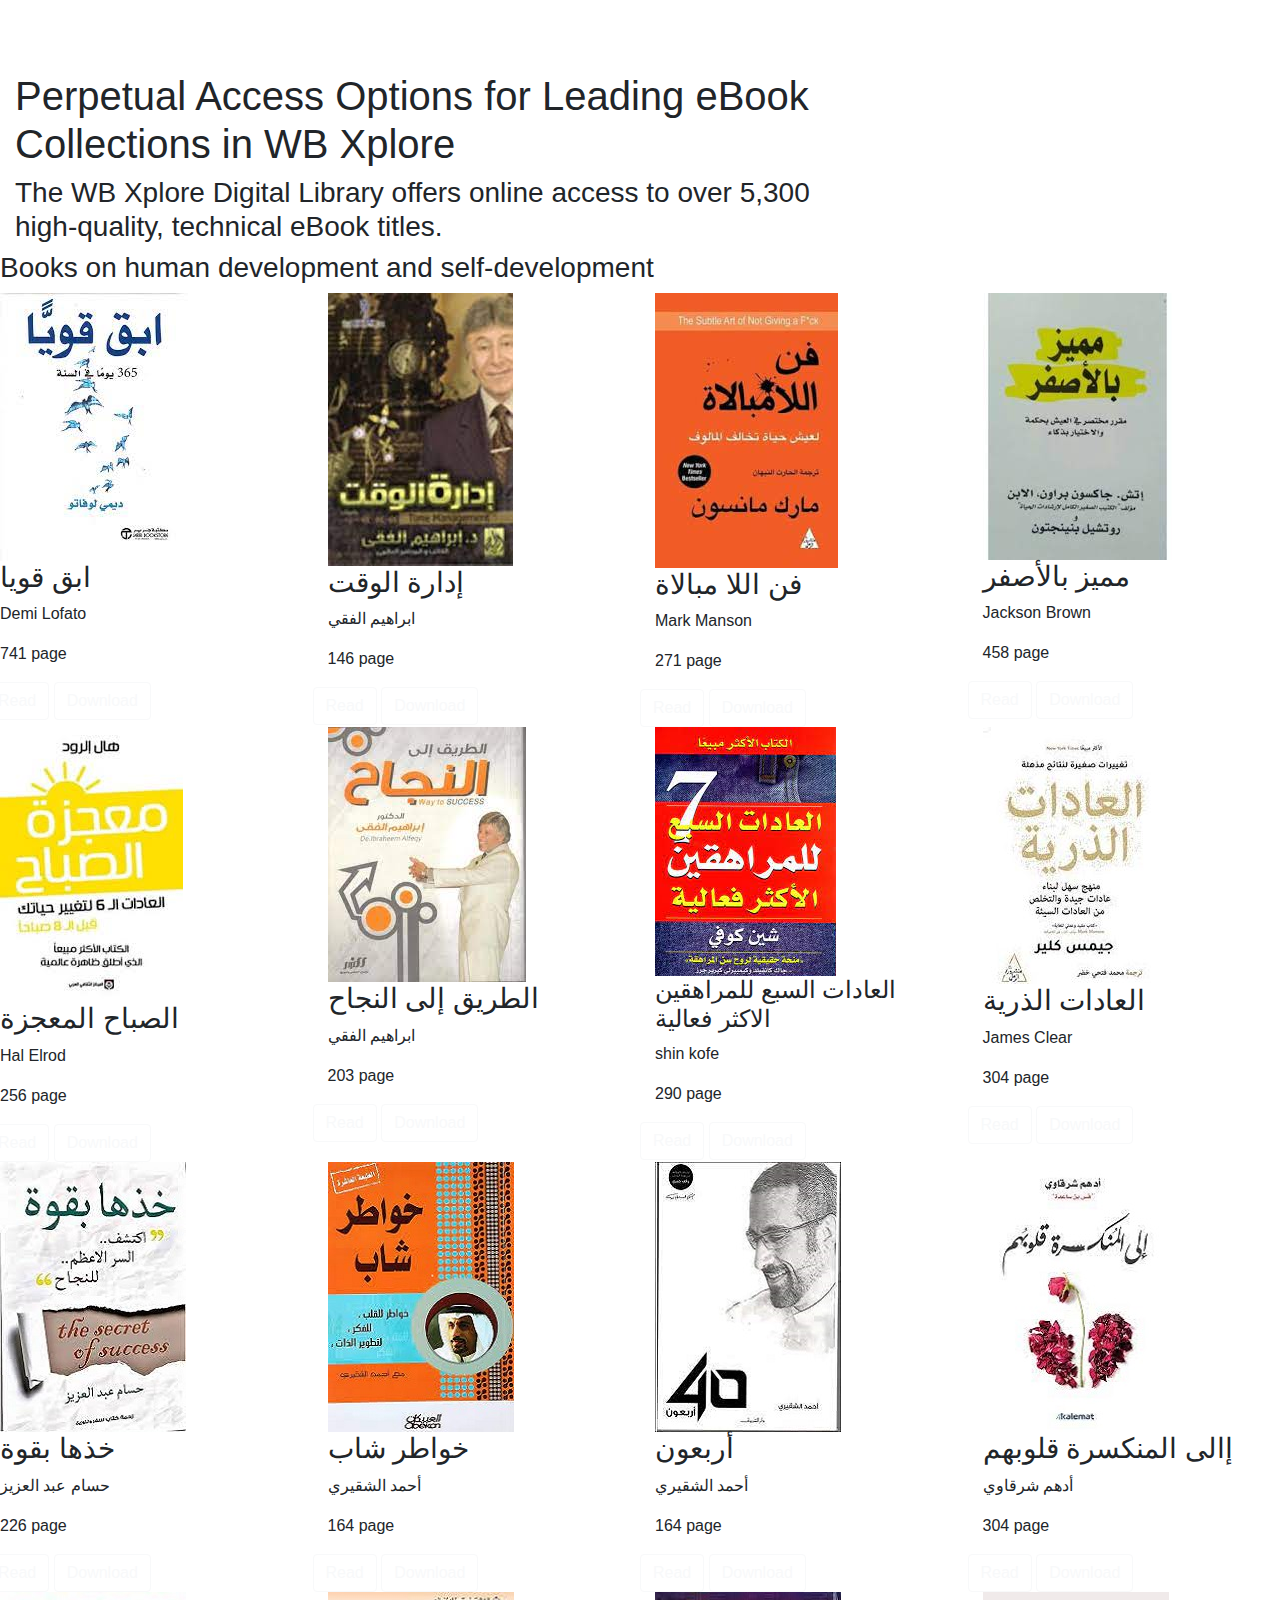
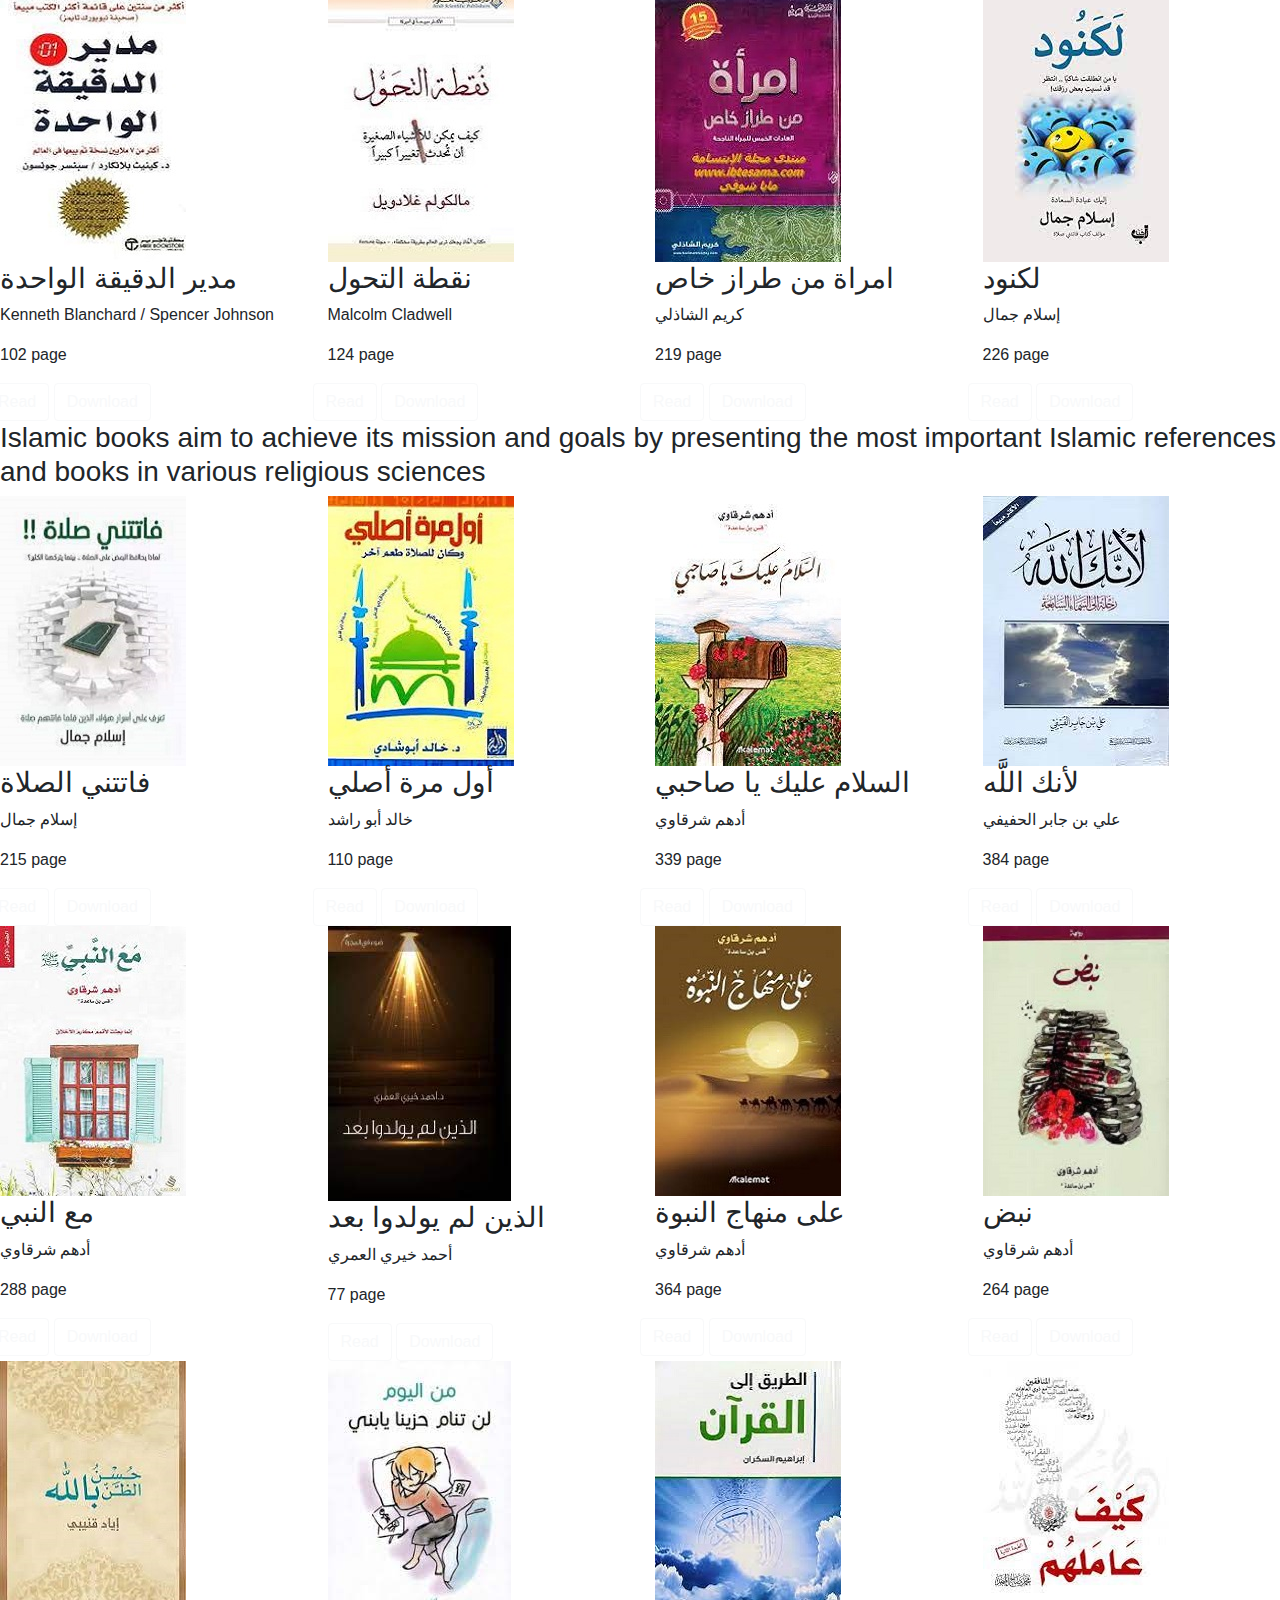
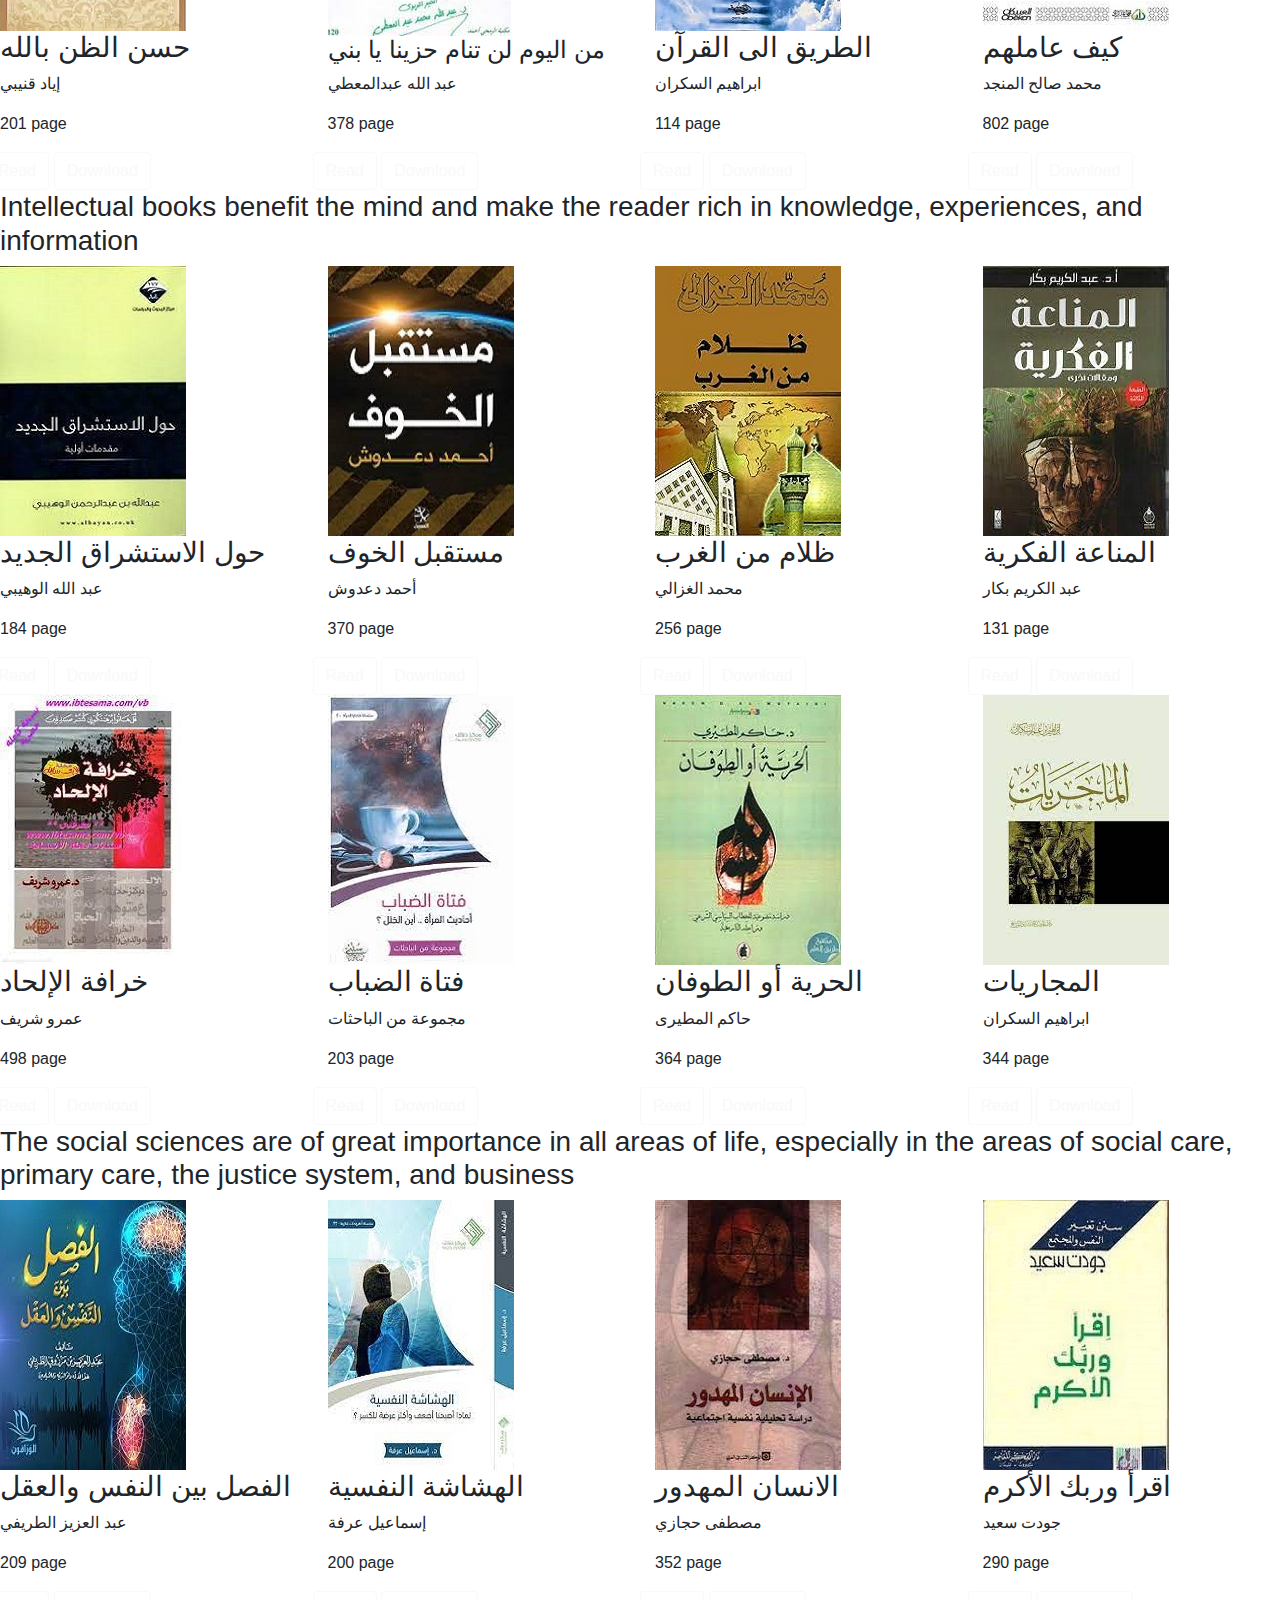
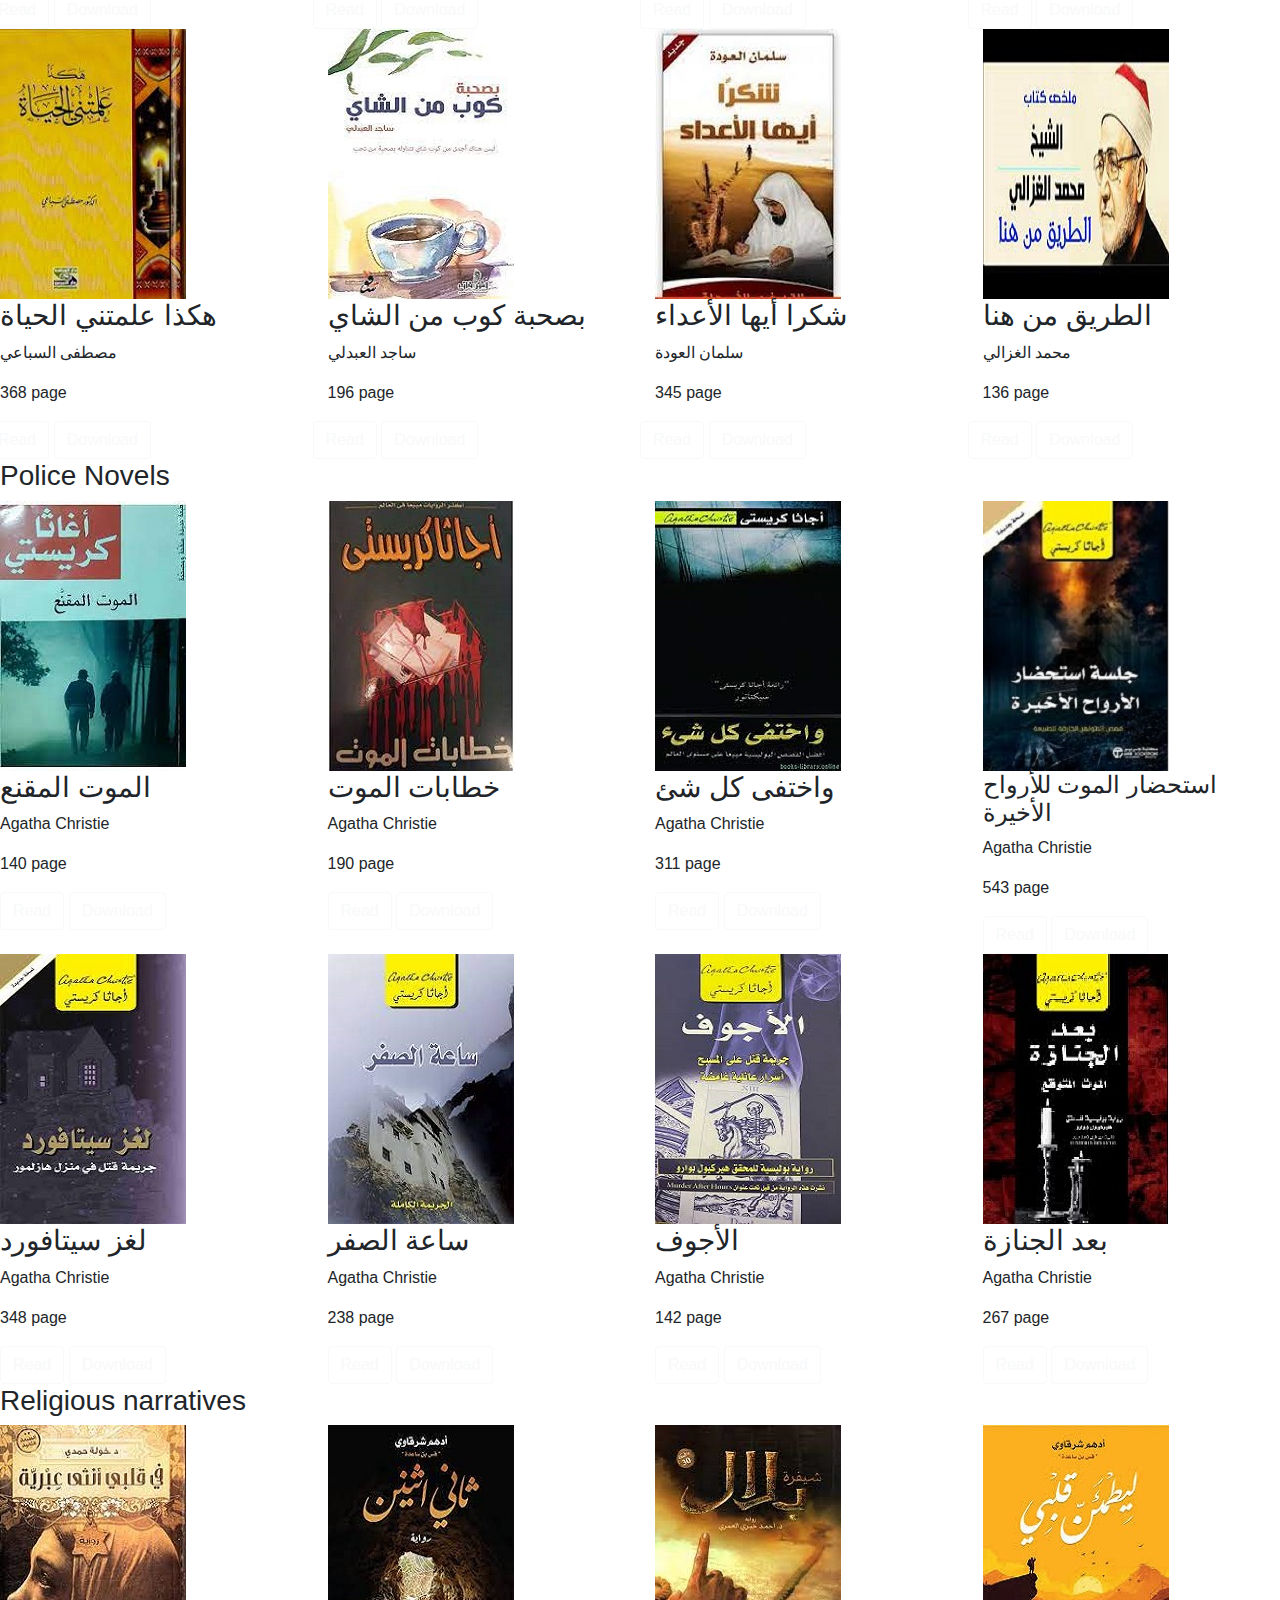
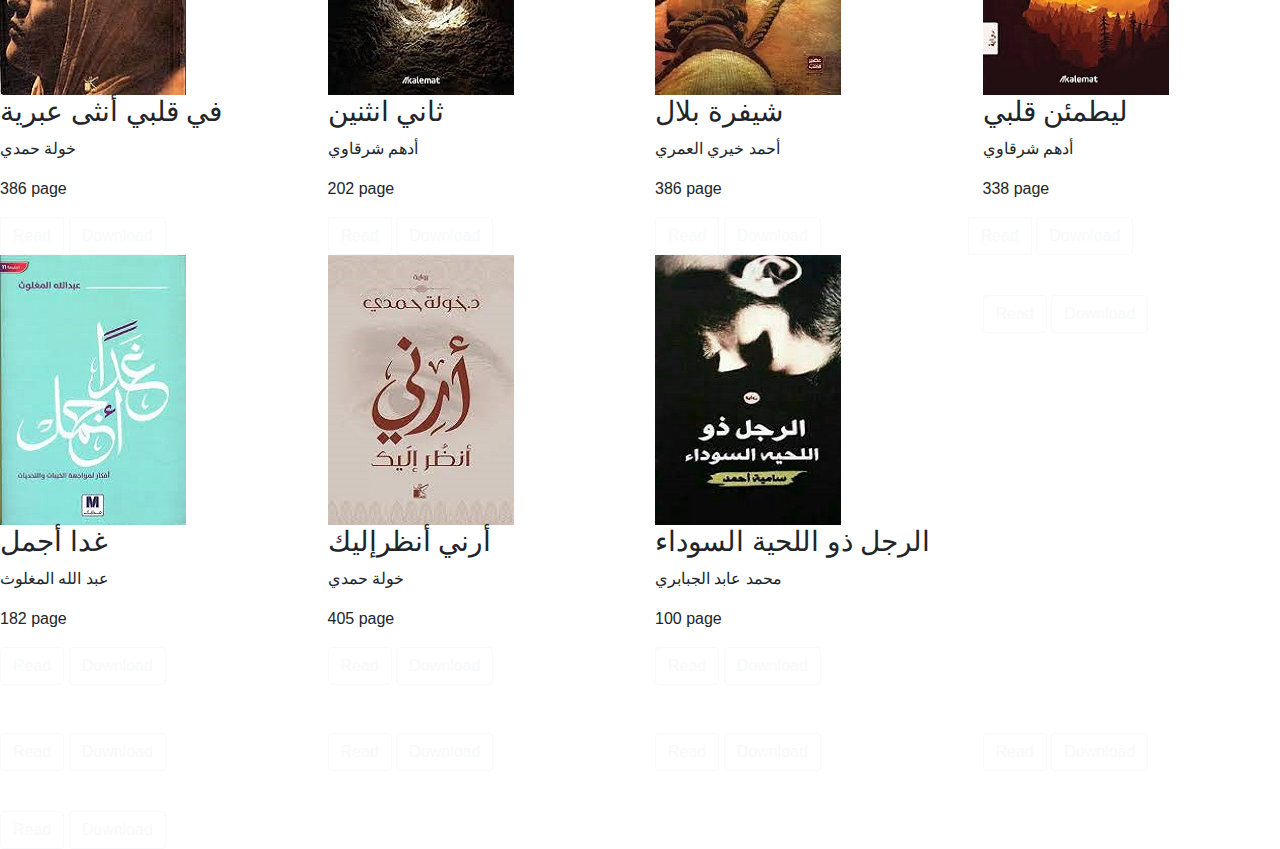
==== index.html @ e5e76c9f "first commit" ====
<!DOCTYPE html>
<head>
    <meta charset="UTF-8">
    <title>WB Xplore</title>

    <!-- Google Font -->
      <link href="https://fonts.googleapis.com/css?family=Montserrat|Ubuntu" rel="stylesheet">
    
    <!-- CSS Stylesheets -->
    <link rel="stylesheet" href="https://maxcdn.bootstrapcdn.com/bootstrap/4.0.0/css/bootstrap.min.css" integrity="sha384-Gn5384xqQ1aoWXA+058RXPxPg6fy4IWvTNh0E263XmFcJlSAwiGgFAW/dAiS6JXm" crossorigin="anonymous">
    <link rel="stylesheet" href="css/styles.css">

    <!-- Bootstrap Script -->
    <link href="https://cdn.jsdelivr.net/npm/bootstrap@5.3.0-alpha3/dist/css/bootstrap.min.css" rel="stylesheet" integrity="sha384-KK94CHFLLe+nY2dmCWGMq91rCGa5gtU4mk92HdvYe+M/SXH301p5ILy+dN9+nJOZ" crossorigin="anonymous">
    <script src="https://cdn.jsdelivr.net/npm/bootstrap@5.3.0-alpha3/dist/js/bootstrap.bundle.min.js" integrity="sha384-ENjdO4Dr2bkBIFxQpeoTz1HIcje39Wm4jDKdf19U8gI4ddQ3GYNS7NTKfAdVQSZe" crossorigin="anonymous"></script>
        
</head>

<body>
  <section id="title">

    <div class="container-fluid">

      <!-- As a link -->
      <nav class="navbar navbar-expand-lg navbar-dark">
       <button class="navbar-toggler" type="button" data-bs-toggle="collapse" data-bs-target="#navbarNav" aria-controls="navbarNav" aria-expanded="false" aria-label="Toggle navigation">
         <span class="navbar-toggler-icon"></span>
       </button> 

       <div class="navbar navbar-expand-lg">
          <a class="navbar-brand" href="">Library</a>
         <ul class="navbar-nav ml-auto">
           <li class="nav-item">
            <a class="nav-link" href="">Home</a> 
            <li class="nav-item dropdown">
            <a class="nav-link dropdown-toggle" href="#" role="button" data-bs-toggle="dropdown" aria-expanded="false">
              Books
            </a>
            <ul class="dropdown-menu">
              <li class="nav-item">
                <a class="dropdown-item" href="#B-1">Human Development</a>
              </li>
              <li class="nav-item">
                <a class="dropdown-item" href="#B-2">Islamic</a>
              </li>
              <li class="nav-item">
                <a class="dropdown-item" href="#B-3">intellectual</a>
              </li>
              <li class="nav-item">
                <a class="dropdown-item" href="#B-4">social</a>
              </li>
            </ul>

            </li>
            <li class="nav-item dropdown">
             <a class="nav-link dropdown-toggle" href="#" role="button" data-bs-toggle="dropdown" aria-expanded="false">
                Novels
             </a>
             <ul class="dropdown-menu">
               <li class="nav-item">
                 <a class="dropdown-item" href="#B-5">Police</a>
               </li>
               <li class="nav-item">
                 <a class="dropdown-item" href="#B-6">Religious</a>
               </li>
               <li class="nav-item">
                 <a class="dropdown-item" href="#B-7">humanity</a>
               </li>
             </ul>
           </li>
         </ul>
       </div>
     </nav>
    
     <div class="row">
      <div class="col-lg-8">
         <h1 class="hh">Perpetual Access Options for Leading eBook Collections in WB Xplore</h1>
       
         <h3 class="hh">The WB Xplore Digital Library offers online access to over
          5,300 high-quality, technical eBook titles.</h3>
      </div>
    </div>

    </div>
    
  </section>

  <!-- Features -->
  <section id="B-1">
        <h3 class="b-1-h3">Books on human development and self-development</h3>
  </section>


 <section id="feature">

    <div class="row">

      <div class="feature-box col-lg-3 col-md-6">
        <img class="img-title" src="book-20.jpg">
        <h3>ابق قويا</h3>
        <p>Demi Lofato</p>
        <p>741 page</p>
        <div class="row">
          <div class="button-box">
            <button type="button" class="btn btn-outline-light">Read</button>
            <button type="button" class="btn btn-outline-light">Download</button>
          </div>
        </div> 
      </div> 

     <div class="feature-box col-lg-3 col-md-6">
        <img class="img-title" src="book-2.jpg">
        <h3>إدارة الوقت</h3>
        <p>ابراهيم الفقي</p>
        <p>146 page</p>
        <div class="row">
          <div class="button-box">
            <button type="button" class="btn btn-outline-light">Read</button>
            <button type="button" class="btn btn-outline-light">Download</button>
          </div>
        </div>
     </div>

     <div class="feature-box col-lg-3 col-md-6">
        <img class="img-title" src="book-3.jpg" alt="">
         <h3>فن اللا مبالاة</h3>
         <p>Mark Manson</p>
         <p>271 page</p>
         <div class="row">
             <div class="button-box">
               <button type="button" class="btn btn-outline-light">Read</button>
               <button type="button" class="btn btn-outline-light">Download</button>
             </div>
         </div>
      </div>

     <div class="feature-box col-lg-3 col-md-6">
       <img class="img-title" src="book-4.jpg" alt="">
       <h3>مميز بالأصفر</h3>
       <p>Jackson Brown</p>
       <p>458 page</p>
       <div class="row">
         <div class="button-box">
           <button type="button" class="btn btn-outline-light">Read</button>
           <button type="button" class="btn btn-outline-light">Download</button>
         </div>
      </div>
     </div>
   
     <div class="feature-box col-lg-3 col-md-6">
       <img class="img-title" src="book-5.jpg" alt="">
       <h3>الصباح المعجزة</h3>
       <p>Hal Elrod</p>
       <p>256 page</p>
       <div class="row">
         <div class="button-box">
           <button type="button" class="btn btn-outline-light">Read</button>
           <button type="button" class="btn btn-outline-light">Download</button>
         </div>
       </div>
     </div>

     <div class="feature-box col-lg-3 col-md-6">
       <img class="img-title-1" src="book-6.jpg" alt="">
       <h3>الطريق إلى النجاح</h3>
       <p>ابراهيم الفقي</p>
       <p>203 page</p>
       <div class="row">
         <div class="button-box">
           <button type="button" class="btn btn-outline-light">Read</button>
           <button type="button" class="btn btn-outline-light">Download</button>
         </div>
       </div>
     </div>

     <div class="feature-box col-lg-3 col-md-6">
       <img class="img-title-2" src="book-8-1.jpg" alt="">
       <h4>العادات السبع للمراهقين الاكثر فعالية</h4>
       <p>shin kofe</p>
       <p>290 page</p>
       <div class="row">
         <div class="button-box">
           <button type="button" class="btn btn-outline-light">Read</button>
           <button type="button" class="btn btn-outline-light">Download</button>
         </div>
       </div>
     </div>  

     <div class="feature-box col-lg-3 col-md-6">
       <img class="img-title-1" src="book-8-2.JPG" alt="">
       <h3>العادات الذرية</h3>
       <p>James Clear</p>
       <p>304 page</p>
       <div class="row">
         <div class="button-box">
           <button type="button" class="btn btn-outline-light">Read</button>
           <button type="button" class="btn btn-outline-light">Download</button>
         </div>
       </div>
     </div> 

     <div class="feature-box col-lg-3 col-md-6">
       <img class="img-title" src="book-21.jpg">
       <h3>خذها بقوة</h3>
       <p>حسام عبد العزيز</p>
       <p>226 page</p>
       <div class="row">
         <div class="button-box">
           <button type="button" class="btn btn-outline-light">Read</button>
           <button type="button" class="btn btn-outline-light">Download</button>
         </div> 
       </div> 
     </div>

     <div class="feature-box col-lg-3 col-md-6">
       <img class="img-title" src="book-16.jpg">
       <h3>خواطر شاب</h3>
       <p>أحمد الشقيري</p>
       <p>164 page</p>
       <div class="row">
         <div class="button-box">
           <button type="button" class="btn btn-outline-light">Read</button>
           <button type="button" class="btn btn-outline-light">Download</button>
         </div>
       </div> 
     </div>

     <div class="feature-box col-lg-3 col-md-6">
       <img class="img-title" src="book-17.jpg">
       <h3>أربعون</h3>
       <p>أحمد الشقيري</p>
       <p>164 page</p>
       <div class="row">
         <div class="button-box">
           <button type="button" class="btn btn-outline-light">Read</button>
           <button type="button" class="btn btn-outline-light">Download</button>
         </div>
       </div> 
     </div>

     <div class="feature-box col-lg-3 col-md-6">
       <img class="img-title" src="book-12.jpg">
       <h3>إالى المنكسرة قلوبهم</h3>
       <p>أدهم شرقاوي</p>
       <p>304 page</p>
       <div class="row">
         <div class="button-box">
           <button type="button" class="btn btn-outline-light">Read</button>
           <button type="button" class="btn btn-outline-light">Download</button>
         </div>
       </div> 
     </div>

     <div class="feature-box col-lg-3 col-md-6">
       <img class="img-title" src="book-23.jpg">
       <h3>مدير الدقيقة الواحدة</h3>
       <p>Kenneth Blanchard / Spencer Johnson</p>
       <p>102 page</p>
       <div class="row">
         <div class="button-box">
           <button type="button" class="btn btn-outline-light">Read</button>
           <button type="button" class="btn btn-outline-light">Download</button>
         </div>
       </div> 
     </div>

     <div class="feature-box col-lg-3 col-md-6">
       <img class="img-title" src="book-25.jpg">
       <h3>نقطة التحول</h3>
       <p>Malcolm Cladwell</p>
       <p>124 page</p>
       <div class="row">
         <div class="button-box">
           <button type="button" class="btn btn-outline-light">Read</button>
           <button type="button" class="btn btn-outline-light">Download</button>
         </div>
       </div> 
     </div>

     <div class="feature-box col-lg-3 col-md-6">
       <img class="img-title" src="book-24.jpg">
       <h3>امراة من طراز خاص</h3>
       <p>كريم الشاذلي</p>
       <p>219 page</p>
       <div class="row">
         <div class="button-box">
           <button type="button" class="btn btn-outline-light">Read</button>
           <button type="button" class="btn btn-outline-light">Download</button>
         </div>
       </div> 
     </div> 

     <div class="feature-box col-lg-3 col-md-6">
         <img class="img-title" src="book-1.jpg" alt="">
         <h3>لكنود</h3>
         <p>إسلام جمال</p>
         <p>226 page</p>
         <div class="row">
             <div class="button-box">
               <button type="button" class="btn btn-outline-light">Read</button>
               <button type="button" class="btn btn-outline-light">Download</button>
             </div>
         </div>
     </div>

   </div>

 </section>

 <section id="B-2">
   <h3 class="b-1-h3">Islamic books aim to achieve its mission and goals by presenting 
      the most important Islamic references and books in various religious sciences</h3>
 </section>

 <section id="feature">

    <div class="row">

      <div class="feature-box col-lg-3 col-md-6">
         <img class="img-title" src="book-9.jpg">
         <h3>فاتتني الصلاة</h3>
        <p>إسلام جمال</p>
        <p>215 page</p>
        <div class="row">
          <div class="button-box">
            <button type="button" class="btn btn-outline-light">Read</button>
           <button type="button" class="btn btn-outline-light">Download</button>
         </div>
       </div> 
     </div>

     <div class="feature-box col-lg-3 col-md-6">
       <img class="img-title" src="book-10.jpg">
       <h3>أول مرة أصلي</h3>
       <p>خالد أبو راشد</p>
       <p>110 page</p>
       <div class="row">
         <div class="button-box">
           <button type="button" class="btn btn-outline-light">Read</button>
           <button type="button" class="btn btn-outline-light">Download</button>
         </div>
       </div> 
     </div>

     <div class="feature-box col-lg-3 col-md-6">
       <img class="img-title" src="book-11.jpg">
       <h3>السلام عليك يا صاحبي</h3>
       <p>أدهم شرقاوي</p>
       <p>339 page</p>
       <div class="row">
         <div class="button-box">
           <button type="button" class="btn btn-outline-light">Read</button>
           <button type="button" class="btn btn-outline-light">Download</button>
         </div>
       </div> 
     </div>

     <div class="feature-box col-lg-3 col-md-6">
       <img class="img-title" src="book-18.jpg">
       <h3>لأنك اللَّه</h3>
       <p>علي بن جابر الحفيفي</p>
       <p>384 page</p>
       <div class="row">
         <div class="button-box">
           <button type="button" class="btn btn-outline-light">Read</button>
           <button type="button" class="btn btn-outline-light">Download</button>
         </div>
       </div> 
     </div>

     <div class="feature-box col-lg-3 col-md-6">
       <img class="img-title" src="book-13.jpg">
       <h3>مع النبي</h3>
       <p>أدهم شرقاوي</p>
       <p>288 page</p>
       <div class="row">
         <div class="button-box">
           <button type="button" class="btn btn-outline-light">Read</button>
           <button type="button" class="btn btn-outline-light">Download</button>
         </div>
       </div> 
     </div>

     <div class="feature-box col-lg-3 col-md-6">
      <img class="img-title" src="novel-9.jpg">
      <h3>الذين لم يولدوا بعد</h3>
      <p>أحمد خيري العمري</p>
      <p>77 page</p>
      <div class="button-box">
        <button type="button" class="btn btn-outline-light">Read</button>
        <button type="button" class="btn btn-outline-light">Download</button>
      </div>
    </div>

     <div class="feature-box col-lg-3 col-md-6">
       <img class="img-title" src="book-15.jpg">
       <h3>على منهاج النبوة</h3>
       <p>أدهم شرقاوي</p>
       <p>364 page</p>
       <div class="row">
         <div class="button-box">
           <button type="button" class="btn btn-outline-light">Read</button>
           <button type="button" class="btn btn-outline-light">Download</button>
         </div>
       </div> 
     </div>

     <div class="feature-box col-lg-3 col-md-6">
       <img class="img-title" src="book-19.jpg">
       <h3>نبض</h3>
       <p>أدهم شرقاوي</p>
       <p>264 page</p>
       <div class="row">
         <div class="button-box">
           <button type="button" class="btn btn-outline-light">Read</button>
           <button type="button" class="btn btn-outline-light">Download</button>
         </div>
       </div> 
     </div>
     
     <div class="feature-box col-lg-3 col-md-6">
       <img class="img-title" src="book-26.jpg">
       <h3>حسن الظن بالله</h3>
       <p>إياد قنيبي</p>
       <p>201 page</p>
       <div class="row">
         <div class="button-box">
           <button type="button" class="btn btn-outline-light">Read</button>
           <button type="button" class="btn btn-outline-light">Download</button>
         </div>
       </div> 
     </div> 
    
     <div class="feature-box col-lg-3 col-md-6">
       <img class="img-title" src="book-22.jpg">
       <h4>من اليوم لن تنام حزينا يا بني</h4>
       <p>عبد الله عبدالمعطي</p>
       <p>378 page</p>
       <div class="row">
         <div class="button-box">
           <button type="button" class="btn btn-outline-light">Read</button>
            <button type="button" class="btn btn-outline-light">Download</button>
         </div>
       </div> 
     </div> 
    
     <div class="feature-box col-lg-3 col-md-6">
       <img class="img-title" src="book-27.jpg">
       <h3>الطريق الى القرآن</h3>
       <p>ابراهيم السكران</p>
       <p>114 page</p>
       <div class="row">
         <div class="button-box">
           <button type="button" class="btn btn-outline-light">Read</button>
           <button type="button" class="btn btn-outline-light">Download</button>
         </div>
       </div> 
     </div> 
    
     <div class="feature-box col-lg-3 col-md-6">
       <img class="img-title" src="book-28.jpg">
       <h3>كيف عاملهم</h3>
       <p>محمد صالح المنجد</p>
       <p>802 page</p>
       <div class="row">
         <div class="button-box">
           <button type="button" class="btn btn-outline-light">Read</button>
           <button type="button" class="btn btn-outline-light">Download</button>
         </div>
       </div> 
     </div>
 
   </div>

  </section>

  <section id="B-3">
    <h3 class="b-1-h3">Intellectual books benefit the mind and make 
      the reader rich in knowledge, experiences, and information</h3>
  </section>

  <section id="feature">

   <div class="row">
       <div class="feature-box col-lg-3 col-md-6">
         <img class="img-title" src="book-29.jpg">
         <h3>حول الاستشراق الجديد</h3>
         <p>عبد الله الوهيبي</p>
         <p>184 page</p>
         <div class="row">
           <div class="button-box">
             <button type="button" class="btn btn-outline-light">Read</button>
             <button type="button" class="btn btn-outline-light">Download</button>
           </div>
         </div> 
       </div>

       <div class="feature-box col-lg-3 col-md-6">
         <img class="img-title" src="book-30.jpg">
         <h3>مستقبل الخوف</h3>
         <p>أحمد دعدوش</p>
         <p>370 page</p>
         <div class="row">
           <div class="button-box">
             <button type="button" class="btn btn-outline-light">Read</button>
             <button type="button" class="btn btn-outline-light">Download</button>
           </div>
         </div> 
       </div>

       <div class="feature-box col-lg-3 col-md-6">
         <img class="img-title" src="book-31.jpg">
         <h3>ظلام من الغرب</h3>
         <p>محمد الغزالي</p>
         <p>256 page</p>
         <div class="row">
           <div class="button-box">
             <button type="button" class="btn btn-outline-light">Read</button>
             <button type="button" class="btn btn-outline-light">Download</button>
           </div>
         </div> 
       </div>

       <div class="feature-box col-lg-3 col-md-6">
         <img class="img-title" src="book-32.jpg">
         <h3>المناعة الفكرية</h3>
         <p>عبد الكريم بكار</p>
         <p>131 page</p>
         <div class="row">
           <div class="button-box">
             <button type="button" class="btn btn-outline-light">Read</button>
             <button type="button" class="btn btn-outline-light">Download</button>
           </div>
         </div> 
       </div>

       <div class="feature-box col-lg-3 col-md-6">
         <img class="img-title" src="book-33.jpg">
         <h3>خرافة الإلحاد</h3>
         <p>عمرو شريف</p>
         <p>498 page</p>
         <div class="row">
           <div class="button-box">
             <button type="button" class="btn btn-outline-light">Read</button>
             <button type="button" class="btn btn-outline-light">Download</button>
           </div>
         </div> 
       </div>

       <div class="feature-box col-lg-3 col-md-6">
         <img class="img-title" src="book-34.jpg">
         <h3>فتاة الضباب</h3>
         <p>مجموعة من الباحثات</p>
         <p>203 page</p>
         <div class="row">
           <div class="button-box">
             <button type="button" class="btn btn-outline-light">Read</button>
             <button type="button" class="btn btn-outline-light">Download</button>
           </div>
         </div> 
       </div>

       <div class="feature-box col-lg-3 col-md-6">
         <img class="img-title" src="book-35.jpg">
         <h3>الحرية أو الطوفان</h3>
         <p>حاكم المطيرى</p>
         <p>364 page</p>
         <div class="row">
           <div class="button-box">
             <button type="button" class="btn btn-outline-light">Read</button>
             <button type="button" class="btn btn-outline-light">Download</button>
           </div>
         </div> 
       </div>

       <div class="feature-box col-lg-3 col-md-6">
         <img class="img-title" src="book-36.jpg">
         <h3>المجاريات</h3>
         <p>ابراهيم السكران</p>
         <p>344 page</p>
         <div class="row">
           <div class="button-box">
             <button type="button" class="btn btn-outline-light">Read</button>
             <button type="button" class="btn btn-outline-light">Download</button>
           </div>
         </div> 
       </div>

    </div>

  </section>

  <section id="B-4">
    <h3 class="b-1-h3">The social sciences are of great importance in all areas of life,
       especially in the areas of social care, primary care, the justice system, and business</h3>
  </section>

  <section id="feature">

    <div class="row">  

     <div class="feature-box col-lg-3 col-md-6">
        <img class="img-title" src="book-37.jpg">
        <h3>الفصل بين النفس والعقل</h3>
        <p>عبد العزيز الطريفي</p>
        <p>209 page</p>
        <div class="row">
          <div class="button-box">
           <button type="button" class="btn btn-outline-light">Read</button>
           <button type="button" class="btn btn-outline-light">Download</button>
          </div>
       </div> 
     </div>

     <div class="feature-box col-lg-3 col-md-6">
       <img class="img-title" src="book-38.jpg">
       <h3>الهشاشة النفسية</h3>
       <p>إسماعيل عرفة</p>
       <p>200 page</p>
       <div class="row">
         <div class="button-box">
           <button type="button" class="btn btn-outline-light">Read</button>
            <button type="button" class="btn btn-outline-light">Download</button>
         </div>
       </div> 
     </div>

     <div class="feature-box col-lg-3 col-md-6">
       <img class="img-title" src="book-39.jpg">
       <h3>الانسان المهدور</h3>
       <p>مصطفى حجازي</p>
       <p>352 page</p>
       <div class="row">
         <div class="button-box">
           <button type="button" class="btn btn-outline-light">Read</button>
           <button type="button" class="btn btn-outline-light">Download</button>
         </div>
       </div> 
     </div>

     
     <div class="feature-box col-lg-3 col-md-6">
      <img class="img-title" src="book-40.jpg">
      <h3>اقرأ وربك الأكرم</h3>
      <p>جودت سعيد</p>
      <p>290 page</p>
      <div class="row">
        <div class="button-box">
          <button type="button" class="btn btn-outline-light">Read</button>
          <button type="button" class="btn btn-outline-light">Download</button>
        </div>
      </div> 
     </div>

     
     <div class="feature-box col-lg-3 col-md-6">
      <img class="img-title" src="book-41.jpg">
      <h3>هكذا علمتني الحياة</h3>
      <p>مصطفى السباعي</p>
      <p>368 page</p>
      <div class="row">
        <div class="button-box">
          <button type="button" class="btn btn-outline-light">Read</button>
          <button type="button" class="btn btn-outline-light">Download</button>
        </div>
      </div> 
     </div>

     
     <div class="feature-box col-lg-3 col-md-6">
      <img class="img-title" src="book-42.jpg">
      <h3>بصحبة كوب من الشاي</h3>
      <p>ساجد العبدلي</p>
      <p>196 page</p>
      <div class="row">
        <div class="button-box">
          <button type="button" class="btn btn-outline-light">Read</button>
          <button type="button" class="btn btn-outline-light">Download</button>
        </div>
      </div> 
     </div>

     <div class="feature-box col-lg-3 col-md-6">
      <img class="img-title" src="book-43.jpg">
      <h3>شكرا أيها الأعداء</h3>
      <p>سلمان العودة</p>
      <p>345 page</p>
      <div class="row">
        <div class="button-box">
          <button type="button" class="btn btn-outline-light">Read</button>
          <button type="button" class="btn btn-outline-light">Download</button>
        </div>
      </div> 
     </div>

     <div class="feature-box col-lg-3 col-md-6">
      <img class="img-title" src="book-44.jpg">
      <h3>الطريق من هنا</h3>
      <p>محمد الغزالي</p>
      <p>136 page</p>
      <div class="row">
        <div class="button-box">
          <button type="button" class="btn btn-outline-light">Read</button>
          <button type="button" class="btn btn-outline-light">Download</button>
        </div>
      </div> 
     </div>
     

   </div>

 </section>

   <!-- هنا تنتهي الكتب وهي 44 كتاب ونبدأ بالرويات -->

   <section id="B-5">
    <h3 class="b-1-h3">Police Novels</h3>
   </section>

  <section id="novels">

   <div class="row">

     <div class="feature-box col-lg-3 col-md-6">
       <img class="img-title" src="novel-16.jpg">
       <h3>الموت المقنع</h3>
       <p>Agatha Christie</p>
       <p>140 page</p>
       <div class="button-box">
         <button type="button" class="btn btn-outline-light">Read</button>
         <button type="button" class="btn btn-outline-light">Download</button>
       </div>
     </div> 

     <div class="feature-box col-lg-3 col-md-6">
       <img class="img-title" src="novel-17.jpg">
       <h3>خطابات الموت </h3>
       <p>Agatha Christie</p>
       <p>190 page</p>
       <div class="button-box">
         <button type="button" class="btn btn-outline-light">Read</button>
         <button type="button" class="btn btn-outline-light">Download</button>
       </div>
     </div> 

     <div class="feature-box col-lg-3 col-md-6">
       <img class="img-title" src="novel-19.jpg">
       <h3>واختفى كل شئ</h3>
       <p>Agatha Christie</p>
       <p>311 page</p>
       <div class="button-box">
         <button type="button" class="btn btn-outline-light">Read</button>
         <button type="button" class="btn btn-outline-light">Download</button>
       </div>
     </div> 

     <div class="feature-box col-lg-3 col-md-6">
       <img class="img-title" src="novel-20.jpg">
       <h4>استحضار الموت للأرواح الأخيرة</h4>
       <p>Agatha Christie</p>
       <p>543 page</p>
       <div class="button-box">
         <button type="button" class="btn btn-outline-light">Read</button>
         <button type="button" class="btn btn-outline-light">Download</button>
       </div>
     </div> 

     <div class="feature-box col-lg-3 col-md-6">
       <img class="img-title" src="novel-21.jpg">
       <h3>لغز سيتافورد</h3>
       <p>Agatha Christie</p>
       <p>348 page</p>
       <div class="button-box">
         <button type="button" class="btn btn-outline-light">Read</button>
         <button type="button" class="btn btn-outline-light">Download</button>
       </div>
     </div> 

     <div class="feature-box col-lg-3 col-md-6">
       <img class="img-title" src="novel-36.jpg">
       <h3>ساعة الصفر</h3>
       <p>Agatha Christie</p>
       <p>238 page</p>
       <div class="button-box">
         <button type="button" class="btn btn-outline-light">Read</button>
         <button type="button" class="btn btn-outline-light">Download</button>
       </div>
     </div> 

     <div class="feature-box col-lg-3 col-md-6">
       <img class="img-title" src="novel-22.jpg">
       <h3>الأجوف</h3>
       <p>Agatha Christie</p>
       <p>142 page</p>
       <div class="button-box">
         <button type="button" class="btn btn-outline-light">Read</button>
         <button type="button" class="btn btn-outline-light">Download</button>
       </div>
     </div> 

     <div class="feature-box col-lg-3 col-md-6">
       <img class="img-title" src="novel-35.jpg">
       <h3>بعد الجنازة</h3>
       <p>Agatha Christie</p>
       <p>267 page</p>
       <div class="button-box">
         <button type="button" class="btn btn-outline-light">Read</button>
         <button type="button" class="btn btn-outline-light">Download</button>
       </div>
     </div> 

    </section>

    <section id="B-6">
      <h3 class="b-1-h3">
        Religious narratives
      </h3>
    </section>

    <section id="novels">

      <div class="row">

     <div class="feature-box col-lg-3 col-md-6">
       <img class="img-title" src="novel-2.jpg">
       <h3>في قلبي أنثى عبرية</h3>
       <p>خولة حمدي</p>
       <p>386 page</p>
       <div class="button-box">
         <button type="button" class="btn btn-outline-light">Read</button>
         <button type="button" class="btn btn-outline-light">Download</button>
       </div>
     </div> 

     <div class="feature-box col-lg-3 col-md-6">
       <img class="img-title" src="novel-7.jpg">
       <h3>ثاني انثنين</h3>
       <p>أدهم شرقاوي</p>
       <p>202 page</p>
       <div class="button-box">
         <button type="button" class="btn btn-outline-light">Read</button>
         <button type="button" class="btn btn-outline-light">Download</button>
       </div>
     </div> 

     <div class="feature-box col-lg-3 col-md-6">
       <img class="img-title" src="novel-4.jpg">
       <h3>شيفرة بلال</h3>
       <p>أحمد خيري العمري</p>
       <p>386 page</p>
       <div class="button-box">
         <button type="button" class="btn btn-outline-light">Read</button>
         <button type="button" class="btn btn-outline-light">Download</button>
       </div>
     </div> 

     <div class="feature-box col-lg-3 col-md-6">
      <img class="img-title" src="book-14.jpg">
      <h3>ليطمئن قلبي</h3>
      <p>أدهم شرقاوي</p>
      <p>338 page</p>
      <div class="row">
        <div class="button-box">
          <button type="button" class="btn btn-outline-light">Read</button>
          <button type="button" class="btn btn-outline-light">Download</button>
        </div>
      </div> 
    </div>

    <div class="feature-box col-lg-3 col-md-6">
      <img class="img-title" src="novel-12.jpg">
      <h3>غدا أجمل</h3>
      <p>عبد الله المغلوث</p>
      <p>182 page</p>
      <div class="button-box">
        <button type="button" class="btn btn-outline-light">Read</button>
        <button type="button" class="btn btn-outline-light">Download</button>
      </div>
    </div>

    <div class="feature-box col-lg-3 col-md-6">
      <img class="img-title" src="novel-13.jpg">
      <h3>أرني أنظرإليك</h3>
      <p>خولة حمدي</p>
      <p>405 page</p>
      <div class="button-box">
        <button type="button" class="btn btn-outline-light">Read</button>
        <button type="button" class="btn btn-outline-light">Download</button>
      </div>
    </div>

    <div class="feature-box col-lg-3 col-md-6">
      <img class="img-title" src="novel-15.jpg">
      <h3>الرجل ذو اللحية السوداء</h3>
      <p>محمد عابد الجبابري</p>
      <p>100 page</p>
      <div class="button-box">
        <button type="button" class="btn btn-outline-light">Read</button>
        <button type="button" class="btn btn-outline-light">Download</button>
      </div>
    </div>

    <div class="feature-box col-lg-3 col-md-6">
      <img class="img-title" src="">
      <h3></h3>
      <p></p>
      <p></p>
      <div class="button-box">
        <button type="button" class="btn btn-outline-light">Read</button>
        <button type="button" class="btn btn-outline-light">Download</button>
      </div>
    </div>

   </div>
    
  </section>

  <section id="B-7">
    <h3 class="b-1-h3"></h3>
  </section>

  <section id="novels">

    <div class="row">

      <div class="feature-box col-lg-3 col-md-6">
        <img class="img-title" src="">
        <h3></h3>
        <p></p>
        <p></p>
        <div class="button-box">
          <button type="button" class="btn btn-outline-light">Read</button>
          <button type="button" class="btn btn-outline-light">Download</button>
        </div>
      </div>
      
      <div class="feature-box col-lg-3 col-md-6">
        <img class="img-title" src="">
        <h3></h3>
        <p></p>
        <p></p>
        <div class="button-box">
          <button type="button" class="btn btn-outline-light">Read</button>
          <button type="button" class="btn btn-outline-light">Download</button>
        </div>
      </div>

      
      <div class="feature-box col-lg-3 col-md-6">
        <img class="img-title" src="">
        <h3></h3>
        <p></p>
        <p></p>
        <div class="button-box">
          <button type="button" class="btn btn-outline-light">Read</button>
          <button type="button" class="btn btn-outline-light">Download</button>
        </div>
      </div>

      
      <div class="feature-box col-lg-3 col-md-6">
        <img class="img-title" src="">
        <h3></h3>
        <p></p>
        <p></p>
        <div class="button-box">
          <button type="button" class="btn btn-outline-light">Read</button>
          <button type="button" class="btn btn-outline-light">Download</button>
        </div>
      </div>

      
      <div class="feature-box col-lg-3 col-md-6">
        <img class="img-title" src="">
        <h3></h3>
        <p></p>
        <p></p>
        <div class="button-box">
          <button type="button" class="btn btn-outline-light">Read</button>
          <button type="button" class="btn btn-outline-light">Download</button>
        </div>
      </div>


    </div>

  </section>

</body>
</html>
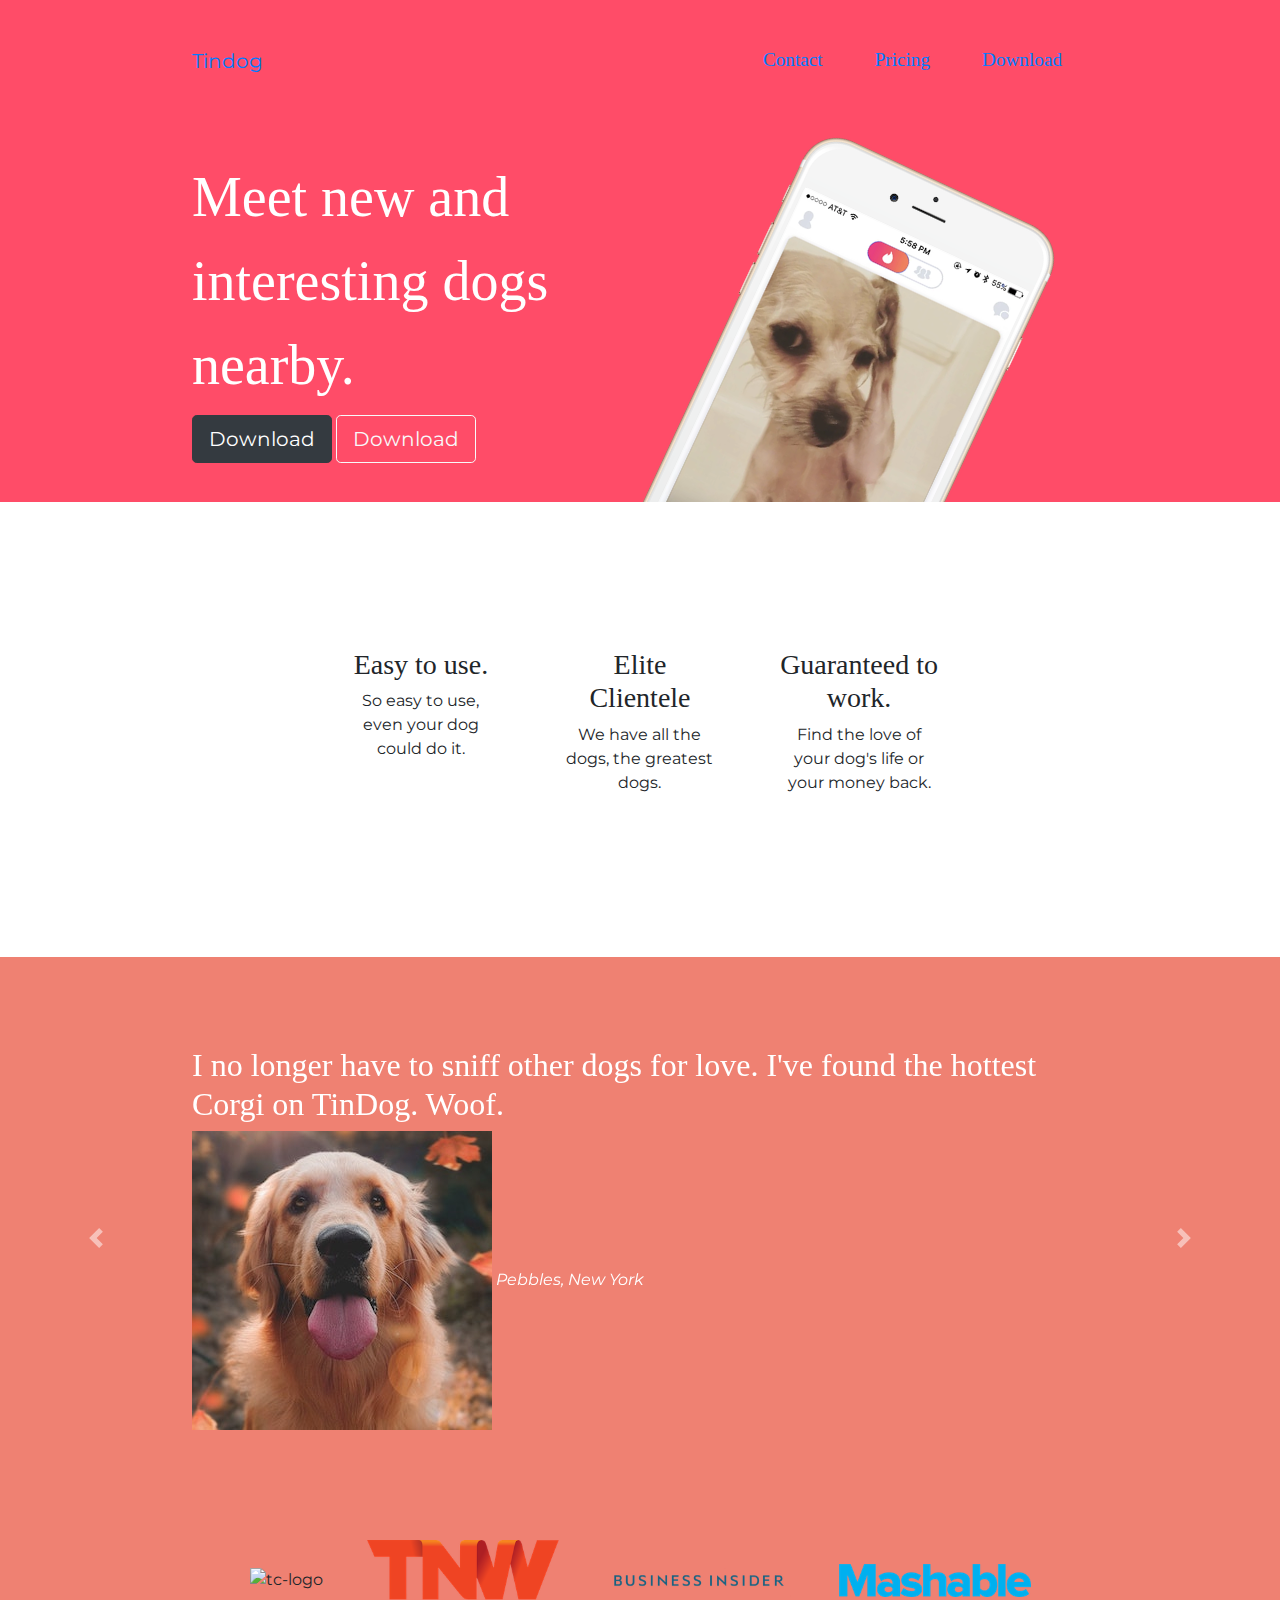
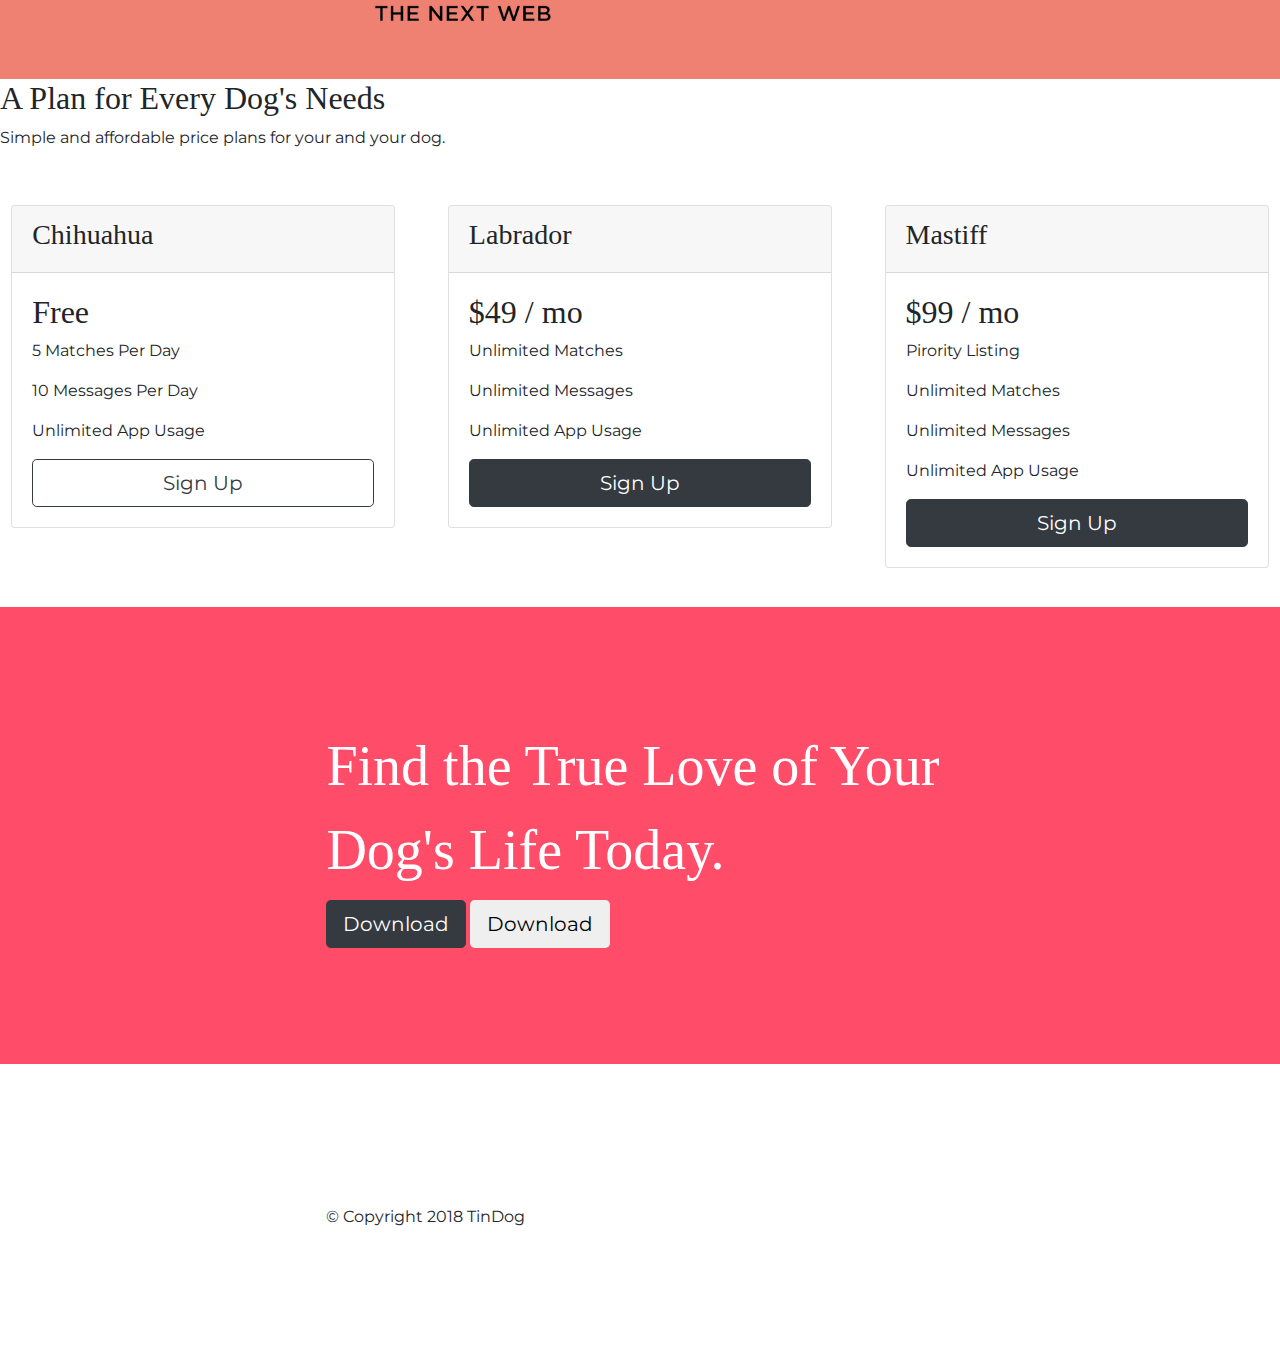
==== commit a4681f95: "full project" ====
--- a/index.html
+++ b/index.html
@@ -1,990 +1,236 @@
-<!DOCTYPE html>
-<head>
-    <meta charset="UTF-8">
-    <title>WB Xplore</title>
-
-    <!-- Google Font -->
-      <link href="https://fonts.googleapis.com/css?family=Montserrat|Ubuntu" rel="stylesheet">
-    
-    <!-- CSS Stylesheets -->
-    <link rel="stylesheet" href="https://maxcdn.bootstrapcdn.com/bootstrap/4.0.0/css/bootstrap.min.css" integrity="sha384-Gn5384xqQ1aoWXA+058RXPxPg6fy4IWvTNh0E263XmFcJlSAwiGgFAW/dAiS6JXm" crossorigin="anonymous">
-    <link rel="stylesheet" href="css/styles.css">
-
-    <!-- Bootstrap Script -->
-    <link href="https://cdn.jsdelivr.net/npm/bootstrap@5.3.0-alpha3/dist/css/bootstrap.min.css" rel="stylesheet" integrity="sha384-KK94CHFLLe+nY2dmCWGMq91rCGa5gtU4mk92HdvYe+M/SXH301p5ILy+dN9+nJOZ" crossorigin="anonymous">
-    <script src="https://cdn.jsdelivr.net/npm/bootstrap@5.3.0-alpha3/dist/js/bootstrap.bundle.min.js" integrity="sha384-ENjdO4Dr2bkBIFxQpeoTz1HIcje39Wm4jDKdf19U8gI4ddQ3GYNS7NTKfAdVQSZe" crossorigin="anonymous"></script>
-        
-</head>
-
-<body>
-  <section id="title">
-
-    <div class="container-fluid">
-
-      <!-- As a link -->
-      <nav class="navbar navbar-expand-lg navbar-dark">
-       <button class="navbar-toggler" type="button" data-bs-toggle="collapse" data-bs-target="#navbarNav" aria-controls="navbarNav" aria-expanded="false" aria-label="Toggle navigation">
-         <span class="navbar-toggler-icon"></span>
-       </button> 
-
-       <div class="navbar navbar-expand-lg">
-          <a class="navbar-brand" href="">Library</a>
-         <ul class="navbar-nav ml-auto">
-           <li class="nav-item">
-            <a class="nav-link" href="">Home</a> 
-            <li class="nav-item dropdown">
-            <a class="nav-link dropdown-toggle" href="#" role="button" data-bs-toggle="dropdown" aria-expanded="false">
-              Books
-            </a>
-            <ul class="dropdown-menu">
-              <li class="nav-item">
-                <a class="dropdown-item" href="#B-1">Human Development</a>
-              </li>
-              <li class="nav-item">
-                <a class="dropdown-item" href="#B-2">Islamic</a>
-              </li>
-              <li class="nav-item">
-                <a class="dropdown-item" href="#B-3">intellectual</a>
-              </li>
-              <li class="nav-item">
-                <a class="dropdown-item" href="#B-4">social</a>
-              </li>
-            </ul>
-
-            </li>
-            <li class="nav-item dropdown">
-             <a class="nav-link dropdown-toggle" href="#" role="button" data-bs-toggle="dropdown" aria-expanded="false">
-                Novels
-             </a>
-             <ul class="dropdown-menu">
-               <li class="nav-item">
-                 <a class="dropdown-item" href="#B-5">Police</a>
-               </li>
-               <li class="nav-item">
-                 <a class="dropdown-item" href="#B-6">Religious</a>
-               </li>
-               <li class="nav-item">
-                 <a class="dropdown-item" href="#B-7">humanity</a>
-               </li>
-             </ul>
-           </li>
-         </ul>
-       </div>
-     </nav>
-    
-     <div class="row">
-      <div class="col-lg-8">
-         <h1 class="hh">Perpetual Access Options for Leading eBook Collections in WB Xplore</h1>
-       
-         <h3 class="hh">The WB Xplore Digital Library offers online access to over
-          5,300 high-quality, technical eBook titles.</h3>
-      </div>
-    </div>
-
-    </div>
-    
-  </section>
-
-  <!-- Features -->
-  <section id="B-1">
-        <h3 class="b-1-h3">Books on human development and self-development</h3>
-  </section>
-
-
- <section id="feature">
-
-    <div class="row">
-
-      <div class="feature-box col-lg-3 col-md-6">
-        <img class="img-title" src="book-20.jpg">
-        <h3>ابق قويا</h3>
-        <p>Demi Lofato</p>
-        <p>741 page</p>
-        <div class="row">
-          <div class="button-box">
-            <button type="button" class="btn btn-outline-light">Read</button>
-            <button type="button" class="btn btn-outline-light">Download</button>
-          </div>
-        </div> 
-      </div> 
-
-     <div class="feature-box col-lg-3 col-md-6">
-        <img class="img-title" src="book-2.jpg">
-        <h3>إدارة الوقت</h3>
-        <p>ابراهيم الفقي</p>
-        <p>146 page</p>
-        <div class="row">
-          <div class="button-box">
-            <button type="button" class="btn btn-outline-light">Read</button>
-            <button type="button" class="btn btn-outline-light">Download</button>
-          </div>
-        </div>
-     </div>
-
-     <div class="feature-box col-lg-3 col-md-6">
-        <img class="img-title" src="book-3.jpg" alt="">
-         <h3>فن اللا مبالاة</h3>
-         <p>Mark Manson</p>
-         <p>271 page</p>
-         <div class="row">
-             <div class="button-box">
-               <button type="button" class="btn btn-outline-light">Read</button>
-               <button type="button" class="btn btn-outline-light">Download</button>
-             </div>
-         </div>
-      </div>
-
-     <div class="feature-box col-lg-3 col-md-6">
-       <img class="img-title" src="book-4.jpg" alt="">
-       <h3>مميز بالأصفر</h3>
-       <p>Jackson Brown</p>
-       <p>458 page</p>
-       <div class="row">
-         <div class="button-box">
-           <button type="button" class="btn btn-outline-light">Read</button>
-           <button type="button" class="btn btn-outline-light">Download</button>
-         </div>
-      </div>
-     </div>
-   
-     <div class="feature-box col-lg-3 col-md-6">
-       <img class="img-title" src="book-5.jpg" alt="">
-       <h3>الصباح المعجزة</h3>
-       <p>Hal Elrod</p>
-       <p>256 page</p>
-       <div class="row">
-         <div class="button-box">
-           <button type="button" class="btn btn-outline-light">Read</button>
-           <button type="button" class="btn btn-outline-light">Download</button>
-         </div>
-       </div>
-     </div>
-
-     <div class="feature-box col-lg-3 col-md-6">
-       <img class="img-title-1" src="book-6.jpg" alt="">
-       <h3>الطريق إلى النجاح</h3>
-       <p>ابراهيم الفقي</p>
-       <p>203 page</p>
-       <div class="row">
-         <div class="button-box">
-           <button type="button" class="btn btn-outline-light">Read</button>
-           <button type="button" class="btn btn-outline-light">Download</button>
-         </div>
-       </div>
-     </div>
-
-     <div class="feature-box col-lg-3 col-md-6">
-       <img class="img-title-2" src="book-8-1.jpg" alt="">
-       <h4>العادات السبع للمراهقين الاكثر فعالية</h4>
-       <p>shin kofe</p>
-       <p>290 page</p>
-       <div class="row">
-         <div class="button-box">
-           <button type="button" class="btn btn-outline-light">Read</button>
-           <button type="button" class="btn btn-outline-light">Download</button>
-         </div>
-       </div>
-     </div>  
-
-     <div class="feature-box col-lg-3 col-md-6">
-       <img class="img-title-1" src="book-8-2.JPG" alt="">
-       <h3>العادات الذرية</h3>
-       <p>James Clear</p>
-       <p>304 page</p>
-       <div class="row">
-         <div class="button-box">
-           <button type="button" class="btn btn-outline-light">Read</button>
-           <button type="button" class="btn btn-outline-light">Download</button>
-         </div>
-       </div>
-     </div> 
-
-     <div class="feature-box col-lg-3 col-md-6">
-       <img class="img-title" src="book-21.jpg">
-       <h3>خذها بقوة</h3>
-       <p>حسام عبد العزيز</p>
-       <p>226 page</p>
-       <div class="row">
-         <div class="button-box">
-           <button type="button" class="btn btn-outline-light">Read</button>
-           <button type="button" class="btn btn-outline-light">Download</button>
-         </div> 
-       </div> 
-     </div>
-
-     <div class="feature-box col-lg-3 col-md-6">
-       <img class="img-title" src="book-16.jpg">
-       <h3>خواطر شاب</h3>
-       <p>أحمد الشقيري</p>
-       <p>164 page</p>
-       <div class="row">
-         <div class="button-box">
-           <button type="button" class="btn btn-outline-light">Read</button>
-           <button type="button" class="btn btn-outline-light">Download</button>
-         </div>
-       </div> 
-     </div>
-
-     <div class="feature-box col-lg-3 col-md-6">
-       <img class="img-title" src="book-17.jpg">
-       <h3>أربعون</h3>
-       <p>أحمد الشقيري</p>
-       <p>164 page</p>
-       <div class="row">
-         <div class="button-box">
-           <button type="button" class="btn btn-outline-light">Read</button>
-           <button type="button" class="btn btn-outline-light">Download</button>
-         </div>
-       </div> 
-     </div>
-
-     <div class="feature-box col-lg-3 col-md-6">
-       <img class="img-title" src="book-12.jpg">
-       <h3>إالى المنكسرة قلوبهم</h3>
-       <p>أدهم شرقاوي</p>
-       <p>304 page</p>
-       <div class="row">
-         <div class="button-box">
-           <button type="button" class="btn btn-outline-light">Read</button>
-           <button type="button" class="btn btn-outline-light">Download</button>
-         </div>
-       </div> 
-     </div>
-
-     <div class="feature-box col-lg-3 col-md-6">
-       <img class="img-title" src="book-23.jpg">
-       <h3>مدير الدقيقة الواحدة</h3>
-       <p>Kenneth Blanchard / Spencer Johnson</p>
-       <p>102 page</p>
-       <div class="row">
-         <div class="button-box">
-           <button type="button" class="btn btn-outline-light">Read</button>
-           <button type="button" class="btn btn-outline-light">Download</button>
-         </div>
-       </div> 
-     </div>
-
-     <div class="feature-box col-lg-3 col-md-6">
-       <img class="img-title" src="book-25.jpg">
-       <h3>نقطة التحول</h3>
-       <p>Malcolm Cladwell</p>
-       <p>124 page</p>
-       <div class="row">
-         <div class="button-box">
-           <button type="button" class="btn btn-outline-light">Read</button>
-           <button type="button" class="btn btn-outline-light">Download</button>
-         </div>
-       </div> 
-     </div>
-
-     <div class="feature-box col-lg-3 col-md-6">
-       <img class="img-title" src="book-24.jpg">
-       <h3>امراة من طراز خاص</h3>
-       <p>كريم الشاذلي</p>
-       <p>219 page</p>
-       <div class="row">
-         <div class="button-box">
-           <button type="button" class="btn btn-outline-light">Read</button>
-           <button type="button" class="btn btn-outline-light">Download</button>
-         </div>
-       </div> 
-     </div> 
-
-     <div class="feature-box col-lg-3 col-md-6">
-         <img class="img-title" src="book-1.jpg" alt="">
-         <h3>لكنود</h3>
-         <p>إسلام جمال</p>
-         <p>226 page</p>
-         <div class="row">
-             <div class="button-box">
-               <button type="button" class="btn btn-outline-light">Read</button>
-               <button type="button" class="btn btn-outline-light">Download</button>
-             </div>
-         </div>
-     </div>
-
-   </div>
-
- </section>
-
- <section id="B-2">
-   <h3 class="b-1-h3">Islamic books aim to achieve its mission and goals by presenting 
-      the most important Islamic references and books in various religious sciences</h3>
- </section>
-
- <section id="feature">
-
-    <div class="row">
-
-      <div class="feature-box col-lg-3 col-md-6">
-         <img class="img-title" src="book-9.jpg">
-         <h3>فاتتني الصلاة</h3>
-        <p>إسلام جمال</p>
-        <p>215 page</p>
-        <div class="row">
-          <div class="button-box">
-            <button type="button" class="btn btn-outline-light">Read</button>
-           <button type="button" class="btn btn-outline-light">Download</button>
-         </div>
-       </div> 
-     </div>
-
-     <div class="feature-box col-lg-3 col-md-6">
-       <img class="img-title" src="book-10.jpg">
-       <h3>أول مرة أصلي</h3>
-       <p>خالد أبو راشد</p>
-       <p>110 page</p>
-       <div class="row">
-         <div class="button-box">
-           <button type="button" class="btn btn-outline-light">Read</button>
-           <button type="button" class="btn btn-outline-light">Download</button>
-         </div>
-       </div> 
-     </div>
-
-     <div class="feature-box col-lg-3 col-md-6">
-       <img class="img-title" src="book-11.jpg">
-       <h3>السلام عليك يا صاحبي</h3>
-       <p>أدهم شرقاوي</p>
-       <p>339 page</p>
-       <div class="row">
-         <div class="button-box">
-           <button type="button" class="btn btn-outline-light">Read</button>
-           <button type="button" class="btn btn-outline-light">Download</button>
-         </div>
-       </div> 
-     </div>
-
-     <div class="feature-box col-lg-3 col-md-6">
-       <img class="img-title" src="book-18.jpg">
-       <h3>لأنك اللَّه</h3>
-       <p>علي بن جابر الحفيفي</p>
-       <p>384 page</p>
-       <div class="row">
-         <div class="button-box">
-           <button type="button" class="btn btn-outline-light">Read</button>
-           <button type="button" class="btn btn-outline-light">Download</button>
-         </div>
-       </div> 
-     </div>
-
-     <div class="feature-box col-lg-3 col-md-6">
-       <img class="img-title" src="book-13.jpg">
-       <h3>مع النبي</h3>
-       <p>أدهم شرقاوي</p>
-       <p>288 page</p>
-       <div class="row">
-         <div class="button-box">
-           <button type="button" class="btn btn-outline-light">Read</button>
-           <button type="button" class="btn btn-outline-light">Download</button>
-         </div>
-       </div> 
-     </div>
-
-     <div class="feature-box col-lg-3 col-md-6">
-      <img class="img-title" src="novel-9.jpg">
-      <h3>الذين لم يولدوا بعد</h3>
-      <p>أحمد خيري العمري</p>
-      <p>77 page</p>
-      <div class="button-box">
-        <button type="button" class="btn btn-outline-light">Read</button>
-        <button type="button" class="btn btn-outline-light">Download</button>
-      </div>
-    </div>
-
-     <div class="feature-box col-lg-3 col-md-6">
-       <img class="img-title" src="book-15.jpg">
-       <h3>على منهاج النبوة</h3>
-       <p>أدهم شرقاوي</p>
-       <p>364 page</p>
-       <div class="row">
-         <div class="button-box">
-           <button type="button" class="btn btn-outline-light">Read</button>
-           <button type="button" class="btn btn-outline-light">Download</button>
-         </div>
-       </div> 
-     </div>
-
-     <div class="feature-box col-lg-3 col-md-6">
-       <img class="img-title" src="book-19.jpg">
-       <h3>نبض</h3>
-       <p>أدهم شرقاوي</p>
-       <p>264 page</p>
-       <div class="row">
-         <div class="button-box">
-           <button type="button" class="btn btn-outline-light">Read</button>
-           <button type="button" class="btn btn-outline-light">Download</button>
-         </div>
-       </div> 
-     </div>
-     
-     <div class="feature-box col-lg-3 col-md-6">
-       <img class="img-title" src="book-26.jpg">
-       <h3>حسن الظن بالله</h3>
-       <p>إياد قنيبي</p>
-       <p>201 page</p>
-       <div class="row">
-         <div class="button-box">
-           <button type="button" class="btn btn-outline-light">Read</button>
-           <button type="button" class="btn btn-outline-light">Download</button>
-         </div>
-       </div> 
-     </div> 
-    
-     <div class="feature-box col-lg-3 col-md-6">
-       <img class="img-title" src="book-22.jpg">
-       <h4>من اليوم لن تنام حزينا يا بني</h4>
-       <p>عبد الله عبدالمعطي</p>
-       <p>378 page</p>
-       <div class="row">
-         <div class="button-box">
-           <button type="button" class="btn btn-outline-light">Read</button>
-            <button type="button" class="btn btn-outline-light">Download</button>
-         </div>
-       </div> 
-     </div> 
-    
-     <div class="feature-box col-lg-3 col-md-6">
-       <img class="img-title" src="book-27.jpg">
-       <h3>الطريق الى القرآن</h3>
-       <p>ابراهيم السكران</p>
-       <p>114 page</p>
-       <div class="row">
-         <div class="button-box">
-           <button type="button" class="btn btn-outline-light">Read</button>
-           <button type="button" class="btn btn-outline-light">Download</button>
-         </div>
-       </div> 
-     </div> 
-    
-     <div class="feature-box col-lg-3 col-md-6">
-       <img class="img-title" src="book-28.jpg">
-       <h3>كيف عاملهم</h3>
-       <p>محمد صالح المنجد</p>
-       <p>802 page</p>
-       <div class="row">
-         <div class="button-box">
-           <button type="button" class="btn btn-outline-light">Read</button>
-           <button type="button" class="btn btn-outline-light">Download</button>
-         </div>
-       </div> 
-     </div>
- 
-   </div>
-
-  </section>
-
-  <section id="B-3">
-    <h3 class="b-1-h3">Intellectual books benefit the mind and make 
-      the reader rich in knowledge, experiences, and information</h3>
-  </section>
-
-  <section id="feature">
-
-   <div class="row">
-       <div class="feature-box col-lg-3 col-md-6">
-         <img class="img-title" src="book-29.jpg">
-         <h3>حول الاستشراق الجديد</h3>
-         <p>عبد الله الوهيبي</p>
-         <p>184 page</p>
-         <div class="row">
-           <div class="button-box">
-             <button type="button" class="btn btn-outline-light">Read</button>
-             <button type="button" class="btn btn-outline-light">Download</button>
-           </div>
-         </div> 
-       </div>
-
-       <div class="feature-box col-lg-3 col-md-6">
-         <img class="img-title" src="book-30.jpg">
-         <h3>مستقبل الخوف</h3>
-         <p>أحمد دعدوش</p>
-         <p>370 page</p>
-         <div class="row">
-           <div class="button-box">
-             <button type="button" class="btn btn-outline-light">Read</button>
-             <button type="button" class="btn btn-outline-light">Download</button>
-           </div>
-         </div> 
-       </div>
-
-       <div class="feature-box col-lg-3 col-md-6">
-         <img class="img-title" src="book-31.jpg">
-         <h3>ظلام من الغرب</h3>
-         <p>محمد الغزالي</p>
-         <p>256 page</p>
-         <div class="row">
-           <div class="button-box">
-             <button type="button" class="btn btn-outline-light">Read</button>
-             <button type="button" class="btn btn-outline-light">Download</button>
-           </div>
-         </div> 
-       </div>
-
-       <div class="feature-box col-lg-3 col-md-6">
-         <img class="img-title" src="book-32.jpg">
-         <h3>المناعة الفكرية</h3>
-         <p>عبد الكريم بكار</p>
-         <p>131 page</p>
-         <div class="row">
-           <div class="button-box">
-             <button type="button" class="btn btn-outline-light">Read</button>
-             <button type="button" class="btn btn-outline-light">Download</button>
-           </div>
-         </div> 
-       </div>
-
-       <div class="feature-box col-lg-3 col-md-6">
-         <img class="img-title" src="book-33.jpg">
-         <h3>خرافة الإلحاد</h3>
-         <p>عمرو شريف</p>
-         <p>498 page</p>
-         <div class="row">
-           <div class="button-box">
-             <button type="button" class="btn btn-outline-light">Read</button>
-             <button type="button" class="btn btn-outline-light">Download</button>
-           </div>
-         </div> 
-       </div>
-
-       <div class="feature-box col-lg-3 col-md-6">
-         <img class="img-title" src="book-34.jpg">
-         <h3>فتاة الضباب</h3>
-         <p>مجموعة من الباحثات</p>
-         <p>203 page</p>
-         <div class="row">
-           <div class="button-box">
-             <button type="button" class="btn btn-outline-light">Read</button>
-             <button type="button" class="btn btn-outline-light">Download</button>
-           </div>
-         </div> 
-       </div>
-
-       <div class="feature-box col-lg-3 col-md-6">
-         <img class="img-title" src="book-35.jpg">
-         <h3>الحرية أو الطوفان</h3>
-         <p>حاكم المطيرى</p>
-         <p>364 page</p>
-         <div class="row">
-           <div class="button-box">
-             <button type="button" class="btn btn-outline-light">Read</button>
-             <button type="button" class="btn btn-outline-light">Download</button>
-           </div>
-         </div> 
-       </div>
-
-       <div class="feature-box col-lg-3 col-md-6">
-         <img class="img-title" src="book-36.jpg">
-         <h3>المجاريات</h3>
-         <p>ابراهيم السكران</p>
-         <p>344 page</p>
-         <div class="row">
-           <div class="button-box">
-             <button type="button" class="btn btn-outline-light">Read</button>
-             <button type="button" class="btn btn-outline-light">Download</button>
-           </div>
-         </div> 
-       </div>
-
-    </div>
-
-  </section>
-
-  <section id="B-4">
-    <h3 class="b-1-h3">The social sciences are of great importance in all areas of life,
-       especially in the areas of social care, primary care, the justice system, and business</h3>
-  </section>
-
-  <section id="feature">
-
-    <div class="row">  
-
-     <div class="feature-box col-lg-3 col-md-6">
-        <img class="img-title" src="book-37.jpg">
-        <h3>الفصل بين النفس والعقل</h3>
-        <p>عبد العزيز الطريفي</p>
-        <p>209 page</p>
-        <div class="row">
-          <div class="button-box">
-           <button type="button" class="btn btn-outline-light">Read</button>
-           <button type="button" class="btn btn-outline-light">Download</button>
-          </div>
-       </div> 
-     </div>
-
-     <div class="feature-box col-lg-3 col-md-6">
-       <img class="img-title" src="book-38.jpg">
-       <h3>الهشاشة النفسية</h3>
-       <p>إسماعيل عرفة</p>
-       <p>200 page</p>
-       <div class="row">
-         <div class="button-box">
-           <button type="button" class="btn btn-outline-light">Read</button>
-            <button type="button" class="btn btn-outline-light">Download</button>
-         </div>
-       </div> 
-     </div>
-
-     <div class="feature-box col-lg-3 col-md-6">
-       <img class="img-title" src="book-39.jpg">
-       <h3>الانسان المهدور</h3>
-       <p>مصطفى حجازي</p>
-       <p>352 page</p>
-       <div class="row">
-         <div class="button-box">
-           <button type="button" class="btn btn-outline-light">Read</button>
-           <button type="button" class="btn btn-outline-light">Download</button>
-         </div>
-       </div> 
-     </div>
-
-     
-     <div class="feature-box col-lg-3 col-md-6">
-      <img class="img-title" src="book-40.jpg">
-      <h3>اقرأ وربك الأكرم</h3>
-      <p>جودت سعيد</p>
-      <p>290 page</p>
-      <div class="row">
-        <div class="button-box">
-          <button type="button" class="btn btn-outline-light">Read</button>
-          <button type="button" class="btn btn-outline-light">Download</button>
-        </div>
-      </div> 
-     </div>
-
-     
-     <div class="feature-box col-lg-3 col-md-6">
-      <img class="img-title" src="book-41.jpg">
-      <h3>هكذا علمتني الحياة</h3>
-      <p>مصطفى السباعي</p>
-      <p>368 page</p>
-      <div class="row">
-        <div class="button-box">
-          <button type="button" class="btn btn-outline-light">Read</button>
-          <button type="button" class="btn btn-outline-light">Download</button>
-        </div>
-      </div> 
-     </div>
-
-     
-     <div class="feature-box col-lg-3 col-md-6">
-      <img class="img-title" src="book-42.jpg">
-      <h3>بصحبة كوب من الشاي</h3>
-      <p>ساجد العبدلي</p>
-      <p>196 page</p>
-      <div class="row">
-        <div class="button-box">
-          <button type="button" class="btn btn-outline-light">Read</button>
-          <button type="button" class="btn btn-outline-light">Download</button>
-        </div>
-      </div> 
-     </div>
-
-     <div class="feature-box col-lg-3 col-md-6">
-      <img class="img-title" src="book-43.jpg">
-      <h3>شكرا أيها الأعداء</h3>
-      <p>سلمان العودة</p>
-      <p>345 page</p>
-      <div class="row">
-        <div class="button-box">
-          <button type="button" class="btn btn-outline-light">Read</button>
-          <button type="button" class="btn btn-outline-light">Download</button>
-        </div>
-      </div> 
-     </div>
-
-     <div class="feature-box col-lg-3 col-md-6">
-      <img class="img-title" src="book-44.jpg">
-      <h3>الطريق من هنا</h3>
-      <p>محمد الغزالي</p>
-      <p>136 page</p>
-      <div class="row">
-        <div class="button-box">
-          <button type="button" class="btn btn-outline-light">Read</button>
-          <button type="button" class="btn btn-outline-light">Download</button>
-        </div>
-      </div> 
-     </div>
-     
-
-   </div>
-
- </section>
-
-   <!-- هنا تنتهي الكتب وهي 44 كتاب ونبدأ بالرويات -->
-
-   <section id="B-5">
-    <h3 class="b-1-h3">Police Novels</h3>
-   </section>
-
-  <section id="novels">
-
-   <div class="row">
-
-     <div class="feature-box col-lg-3 col-md-6">
-       <img class="img-title" src="novel-16.jpg">
-       <h3>الموت المقنع</h3>
-       <p>Agatha Christie</p>
-       <p>140 page</p>
-       <div class="button-box">
-         <button type="button" class="btn btn-outline-light">Read</button>
-         <button type="button" class="btn btn-outline-light">Download</button>
-       </div>
-     </div> 
-
-     <div class="feature-box col-lg-3 col-md-6">
-       <img class="img-title" src="novel-17.jpg">
-       <h3>خطابات الموت </h3>
-       <p>Agatha Christie</p>
-       <p>190 page</p>
-       <div class="button-box">
-         <button type="button" class="btn btn-outline-light">Read</button>
-         <button type="button" class="btn btn-outline-light">Download</button>
-       </div>
-     </div> 
-
-     <div class="feature-box col-lg-3 col-md-6">
-       <img class="img-title" src="novel-19.jpg">
-       <h3>واختفى كل شئ</h3>
-       <p>Agatha Christie</p>
-       <p>311 page</p>
-       <div class="button-box">
-         <button type="button" class="btn btn-outline-light">Read</button>
-         <button type="button" class="btn btn-outline-light">Download</button>
-       </div>
-     </div> 
-
-     <div class="feature-box col-lg-3 col-md-6">
-       <img class="img-title" src="novel-20.jpg">
-       <h4>استحضار الموت للأرواح الأخيرة</h4>
-       <p>Agatha Christie</p>
-       <p>543 page</p>
-       <div class="button-box">
-         <button type="button" class="btn btn-outline-light">Read</button>
-         <button type="button" class="btn btn-outline-light">Download</button>
-       </div>
-     </div> 
-
-     <div class="feature-box col-lg-3 col-md-6">
-       <img class="img-title" src="novel-21.jpg">
-       <h3>لغز سيتافورد</h3>
-       <p>Agatha Christie</p>
-       <p>348 page</p>
-       <div class="button-box">
-         <button type="button" class="btn btn-outline-light">Read</button>
-         <button type="button" class="btn btn-outline-light">Download</button>
-       </div>
-     </div> 
-
-     <div class="feature-box col-lg-3 col-md-6">
-       <img class="img-title" src="novel-36.jpg">
-       <h3>ساعة الصفر</h3>
-       <p>Agatha Christie</p>
-       <p>238 page</p>
-       <div class="button-box">
-         <button type="button" class="btn btn-outline-light">Read</button>
-         <button type="button" class="btn btn-outline-light">Download</button>
-       </div>
-     </div> 
-
-     <div class="feature-box col-lg-3 col-md-6">
-       <img class="img-title" src="novel-22.jpg">
-       <h3>الأجوف</h3>
-       <p>Agatha Christie</p>
-       <p>142 page</p>
-       <div class="button-box">
-         <button type="button" class="btn btn-outline-light">Read</button>
-         <button type="button" class="btn btn-outline-light">Download</button>
-       </div>
-     </div> 
-
-     <div class="feature-box col-lg-3 col-md-6">
-       <img class="img-title" src="novel-35.jpg">
-       <h3>بعد الجنازة</h3>
-       <p>Agatha Christie</p>
-       <p>267 page</p>
-       <div class="button-box">
-         <button type="button" class="btn btn-outline-light">Read</button>
-         <button type="button" class="btn btn-outline-light">Download</button>
-       </div>
-     </div> 
-
-    </section>
-
-    <section id="B-6">
-      <h3 class="b-1-h3">
-        Religious narratives
-      </h3>
-    </section>
-
-    <section id="novels">
-
-      <div class="row">
-
-     <div class="feature-box col-lg-3 col-md-6">
-       <img class="img-title" src="novel-2.jpg">
-       <h3>في قلبي أنثى عبرية</h3>
-       <p>خولة حمدي</p>
-       <p>386 page</p>
-       <div class="button-box">
-         <button type="button" class="btn btn-outline-light">Read</button>
-         <button type="button" class="btn btn-outline-light">Download</button>
-       </div>
-     </div> 
-
-     <div class="feature-box col-lg-3 col-md-6">
-       <img class="img-title" src="novel-7.jpg">
-       <h3>ثاني انثنين</h3>
-       <p>أدهم شرقاوي</p>
-       <p>202 page</p>
-       <div class="button-box">
-         <button type="button" class="btn btn-outline-light">Read</button>
-         <button type="button" class="btn btn-outline-light">Download</button>
-       </div>
-     </div> 
-
-     <div class="feature-box col-lg-3 col-md-6">
-       <img class="img-title" src="novel-4.jpg">
-       <h3>شيفرة بلال</h3>
-       <p>أحمد خيري العمري</p>
-       <p>386 page</p>
-       <div class="button-box">
-         <button type="button" class="btn btn-outline-light">Read</button>
-         <button type="button" class="btn btn-outline-light">Download</button>
-       </div>
-     </div> 
-
-     <div class="feature-box col-lg-3 col-md-6">
-      <img class="img-title" src="book-14.jpg">
-      <h3>ليطمئن قلبي</h3>
-      <p>أدهم شرقاوي</p>
-      <p>338 page</p>
-      <div class="row">
-        <div class="button-box">
-          <button type="button" class="btn btn-outline-light">Read</button>
-          <button type="button" class="btn btn-outline-light">Download</button>
-        </div>
-      </div> 
-    </div>
-
-    <div class="feature-box col-lg-3 col-md-6">
-      <img class="img-title" src="novel-12.jpg">
-      <h3>غدا أجمل</h3>
-      <p>عبد الله المغلوث</p>
-      <p>182 page</p>
-      <div class="button-box">
-        <button type="button" class="btn btn-outline-light">Read</button>
-        <button type="button" class="btn btn-outline-light">Download</button>
-      </div>
-    </div>
-
-    <div class="feature-box col-lg-3 col-md-6">
-      <img class="img-title" src="novel-13.jpg">
-      <h3>أرني أنظرإليك</h3>
-      <p>خولة حمدي</p>
-      <p>405 page</p>
-      <div class="button-box">
-        <button type="button" class="btn btn-outline-light">Read</button>
-        <button type="button" class="btn btn-outline-light">Download</button>
-      </div>
-    </div>
-
-    <div class="feature-box col-lg-3 col-md-6">
-      <img class="img-title" src="novel-15.jpg">
-      <h3>الرجل ذو اللحية السوداء</h3>
-      <p>محمد عابد الجبابري</p>
-      <p>100 page</p>
-      <div class="button-box">
-        <button type="button" class="btn btn-outline-light">Read</button>
-        <button type="button" class="btn btn-outline-light">Download</button>
-      </div>
-    </div>
-
-    <div class="feature-box col-lg-3 col-md-6">
-      <img class="img-title" src="">
-      <h3></h3>
-      <p></p>
-      <p></p>
-      <div class="button-box">
-        <button type="button" class="btn btn-outline-light">Read</button>
-        <button type="button" class="btn btn-outline-light">Download</button>
-      </div>
-    </div>
-
-   </div>
-    
-  </section>
-
-  <section id="B-7">
-    <h3 class="b-1-h3"></h3>
-  </section>
-
-  <section id="novels">
-
-    <div class="row">
-
-      <div class="feature-box col-lg-3 col-md-6">
-        <img class="img-title" src="">
-        <h3></h3>
-        <p></p>
-        <p></p>
-        <div class="button-box">
-          <button type="button" class="btn btn-outline-light">Read</button>
-          <button type="button" class="btn btn-outline-light">Download</button>
-        </div>
-      </div>
-      
-      <div class="feature-box col-lg-3 col-md-6">
-        <img class="img-title" src="">
-        <h3></h3>
-        <p></p>
-        <p></p>
-        <div class="button-box">
-          <button type="button" class="btn btn-outline-light">Read</button>
-          <button type="button" class="btn btn-outline-light">Download</button>
-        </div>
-      </div>
-
-      
-      <div class="feature-box col-lg-3 col-md-6">
-        <img class="img-title" src="">
-        <h3></h3>
-        <p></p>
-        <p></p>
-        <div class="button-box">
-          <button type="button" class="btn btn-outline-light">Read</button>
-          <button type="button" class="btn btn-outline-light">Download</button>
-        </div>
-      </div>
-
-      
-      <div class="feature-box col-lg-3 col-md-6">
-        <img class="img-title" src="">
-        <h3></h3>
-        <p></p>
-        <p></p>
-        <div class="button-box">
-          <button type="button" class="btn btn-outline-light">Read</button>
-          <button type="button" class="btn btn-outline-light">Download</button>
-        </div>
-      </div>
-
-      
-      <div class="feature-box col-lg-3 col-md-6">
-        <img class="img-title" src="">
-        <h3></h3>
-        <p></p>
-        <p></p>
-        <div class="button-box">
-          <button type="button" class="btn btn-outline-light">Read</button>
-          <button type="button" class="btn btn-outline-light">Download</button>
-        </div>
-      </div>
-
-
-    </div>
-
-  </section>
-
-</body>
-</html>+<!DOCTYPE html>
+<html>
+
+<head>
+  <meta charset="utf-8">
+  <title>TinDog</title>
+
+ <!-- google font -->
+  <link href="https://fonts.googleapis.com/css?family=Montserrat|Ubuntu" rel="stylesheet">
+
+  <!-- Font Awesome -->
+  <script defer src="https://use.fontawesome.com/releases/v5.0.7/js/all.js"></script>
+  
+
+  <!-- CSS Stylesheets -->
+  <link rel="stylesheet" href="https://maxcdn.bootstrapcdn.com/bootstrap/4.0.0/css/bootstrap.min.css" integrity="sha384-Gn5384xqQ1aoWXA+058RXPxPg6fy4IWvTNh0E263XmFcJlSAwiGgFAW/dAiS6JXm" crossorigin="anonymous">
+  <link rel="stylesheet" href="css/styles.css">
+
+   <!-- Bootstrap Scripts -->
+   <script src="https://code.jquery.com/jquery-3.2.1.slim.min.js" integrity="sha384-KJ3o2DKtIkvYIK3UENzmM7KCkRr/rE9/Qpg6aAZGJwFDMVNA/GpGFF93hXpG5KkN" crossorigin="anonymous"></script>
+   <script src="https://cdnjs.cloudflare.com/ajax/libs/popper.js/1.12.9/umd/popper.min.js" integrity="sha384-ApNbgh9B+Y1QKtv3Rn7W3mgPxhU9K/ScQsAP7hUibX39j7fakFPskvXusvfa0b4Q" crossorigin="anonymous"></script>
+   <script src="https://maxcdn.bootstrapcdn.com/bootstrap/4.0.0/js/bootstrap.min.js" integrity="sha384-JZR6Spejh4U02d8jOt6vLEHfe/JQGiRRSQQxSfFWpi1MquVdAyjUar5+76PVCmYl" crossorigin="anonymous"></script>
+</head>
+
+<body>
+
+  <section class="colored-section" id="title">
+
+   <div class="container-fluid">
+
+    <!-- Nav Bar -->
+    <nav class="navbar navbar-expand-lg">
+
+      <a class="navbar-brand" href="">Tindog</a>
+
+       <button class="navbar-toggler" type="button" data-toggle="collapse" data-target="#navbarSupportedContent" aria-controls="navbarSupportedContent" aria-expanded="false" aria-label="Toggle navigation">
+      <span class="navbar-toggler-icon"></span>
+    </button>
+
+    <div class="collapse navbar-collapse" id="navbarSupportedContent">
+
+       <ul class="navbar-nav ml-auto">
+           <li class="nav-item">
+               <a class="nav-link" href="#footer">Contact</a>
+           </li>
+           <li class="nav-item">
+               <a class="nav-link" href="#pricing">Pricing</a>
+           </li>
+           <li class="nav-item">
+               <a class="nav-link" href="#cta">Download</a>
+           </li>
+       </ul>
+
+    </div>
+
+  </nav>
+
+
+
+    <!-- Title -->
+  <div class="row">
+
+    <div class="col-lg-6">
+      <h1 class="big-heading">Meet new and interesting dogs nearby.</h1>
+      <button type="button" class="btn btn-dark btn-lg download-button"><i class="fab fa-apple"></i>Download </button>
+      <button type="button" class="btn btn-outline-light btn-lg download-button"><i class="fab fa-google-play"></i>Download</button>
+    </div>
+
+    <div class="col-lg-6">
+      <img src="images/iphone6.png" alt="iphone-mockup" class="title-image">
+    </div>
+
+  </div>
+
+  </div>
+  
+  </section>
+
+
+  <!-- Features -->
+
+  <section class="white-section" id="features">
+
+    <div class="container-fluid">
+
+    <div class="row">
+
+      <div class="feature-box col-lg-4">
+        <i class="icon fas fa-check-circle fa-4x"></i>
+        <h3 class="feature-title">Easy to use.</h3>
+        <p>So easy to use, even your dog could do it.</p>
+      </div>
+
+      <div class="feature-box col-lg-4">
+        <i class="icon fas fa-bullseye fa-4x"></i>
+        <h3 class="feature-title">Elite Clientele</h3>
+        <p>We have all the dogs, the greatest dogs.</p>
+      </div>
+
+      <div class="feature-box col-lg-4">
+        <i class="icon fas fa-heart fa-4x"></i>
+        <h3 class="feature-title">Guaranteed to work.</h3>
+        <p>Find the love of your dog's life or your money back.</p>
+      </div>
+   </div>
+
+   </div>
+  </section>
+
+
+  <!-- Testimonials -->
+
+  <section class="colored-section" id="testimonials">
+
+    <div id="testimonial-carousel" class="carousel slide" data-ride="false">
+      <div class="carousel-inner">
+        <div class="carousel-item active container-fluid">
+          <h2  class="testimonial-text">I no longer have to sniff other dogs for love. I've found the hottest Corgi on TinDog. Woof.</h2>
+          <img class="testimonial-image" src="images/dog-img.jpg" alt="dog-profile">
+          <em>Pebbles, New York</em>
+        </div>
+        <div class="carousel-item container-fluid">
+          <h2 class="testimonial-text">My dog used to be so lonely, but with TinDog's help, they've found the love of their life. I think.</h2>
+          <img class="testimonials-image" src="images/lady-img.jpg" alt="lady-profile">
+          <em>Beverly, Illinois</em>
+        </div>
+       <a class="carousel-control-prev" href="#testimonial-carousel" role="button" data-slide="prev">
+        <span class="carousel-control-prev-icon"></span> 
+       </a>
+       <a class="carousel-control-next" href="#testimonial-carousel" role="button" data-slide="next">
+        <span class="carousel-control-next-icon"></span>
+       </a>
+    </div> 
+
+  </section>
+
+
+  <!-- Press -->
+
+  <section class="colored-section" id="press">
+    <img class="press-logo" src="images/techcrunch.png" alt="tc-logo">
+    <img class="press-logo" src="images/tnw.png" alt="tnw-logo">
+    <img class="press-logo" src="images/bizinsider.png" alt="biz-insider-logo">
+    <img class="press-logo" src="images/mashable.png" alt="mashable-logo">
+
+  </section>
+
+
+  <!-- Pricing -->
+
+    <section class="colored-section" id="pricing">
+
+     <h2 class="section-heading">A Plan for Every Dog's Needs</h2>
+     <p>Simple and affordable price plans for your and your dog.</p>
+
+     <div class="row">
+
+       <div class="pricing-column col-lg-4 col-md-6">
+       <div class="card">
+        <div class="card-header">
+          <h3>Chihuahua</h3>
+        </div>
+        <div class="card-body">
+          <h2 class="price-text">Free</h2>
+          <p>5 Matches Per Day</p>
+          <p>10 Messages Per Day</p>
+          <p>Unlimited App Usage</p>
+          <button class="btn btn-lg btn-block btn-outline-dark" type="button">Sign Up</button>
+        </div>
+       </div>
+      </div>
+
+      <div class="pricing-column  col-lg-4 col-md-6">
+       <div class="card">
+        <div class="card-header">
+          <h3>Labrador</h3>
+        </div>
+        <div class="card-body">
+          <h2 class="price-text">$49 / mo</h2>
+          <p>Unlimited Matches</p>
+          <p>Unlimited Messages</p>
+          <p>Unlimited App Usage</p>
+          <button  class="btn btn-lg btn-block btn-dark" type="button">Sign Up</button>     
+        </div>
+       </div>
+      </div>
+
+       <div class="pricing-column col-lg-4">
+       <div class="card">
+        <div class="card-header">
+          <h3>Mastiff</h3>
+        </div>
+        <div class="card-body">
+          <h2 class="price-text">$99 / mo</h2>
+          <p>Pirority Listing</p>
+          <p>Unlimited Matches</p>
+          <p>Unlimited Messages</p>
+          <p>Unlimited App Usage</p>
+          <button  class="btn btn-lg btn-block btn-dark" type="button">Sign Up</button>
+        </div>
+       </div>
+       </div>
+
+      </div>
+    </section>
+
+
+  <!-- Call to Action -->
+
+  <section class="colored-section" id="cta">
+
+    <div class="container-fluid">
+
+    <h3 class="big-heading">Find the True Love of Your Dog's Life Today.</h3>
+    <button class="download-button btn btn-lg btn-dark" type="button"><i class="fab fa-apple"></i>Download</button>
+    <button class="download-button btn btn-lg brn-light" type="button"><i class="fab fa-google-play"></i> Download</button>
+  </div>
+  </section>
+
+
+  <!-- Footer -->
+
+  <footer class="white-section" id="footer">
+    <div class="container-fluid">
+    <i class="social-icon fab fa-facebook-f"></i>
+    <i class="social-icon fab fa-twitter"></i>
+    <i class="social-icon fab fa-instgram"></i>
+    <i class="social-icon fas fa-envelope"></i>
+    <p>© Copyright 2018 TinDog</p>
+</div>
+  </footer>
+
+
+</body>
+
+</html>
--- a/css/styles.css
+++ b/css/styles.css
@@ -0,0 +1,199 @@
+
+body{
+    font-family: "Montserrat";
+}
+
+h1, h2, h3, h4 ,h5 ,h6 {
+    font-family: "Montserrat-Bold";
+}
+
+.h2 {
+    font-size: 3.5rem;
+    line-height: 1.5;
+}
+
+.h3 {
+    font-size: 1.5rem;
+}
+
+.p {
+   color: #8f8f8f;
+}
+
+/* Headings */
+
+.big-heading {
+    font-family: "Montserrat-Black";
+    font-size: 3.5rem;
+    line-height: 1.5;
+}
+
+#title {
+    background-color: #ff4c68;
+    color: #fff;
+}
+
+.container-fluid {
+   padding: 3% 15% ;
+   text-align: left;
+   
+}
+
+
+/* section */
+
+
+
+     /* Navigation Bar*/
+
+.navbar {
+    padding: 0 0 4.5rem;
+}     
+
+.navbar-brad {
+    font-family: "Ubuntu";
+    font-size: 2.5rem;
+    font-weight: bold;
+}
+
+.nav-link {
+    font-size: 1.2rem;
+    font-family: "montserrat-light";
+}
+
+.nav-item {
+    padding: 0 18px;
+}
+
+
+    /* Download Buttuns */
+
+.downloud-buttun {
+    margin: 5% 3% 5% 0;
+}    
+
+
+    /* Title Image */
+
+.title-image {
+    width: 60%;
+    transform: rotate(25deg);
+    position: absolute;
+    right: 30%;
+}    
+
+
+    /*Features Section*/
+
+#features {
+    padding: 7% 15%;
+    background-color: #fff;
+    position: relative
+}    
+
+.feature-box {
+    text-align: center;
+    padding: 4.5%;
+}
+
+.icon {
+    color: #ef8172;
+    margin-bottom: 1rem;
+}
+
+.icon:hover {
+    color: #ff4c68;
+}
+
+
+  /*Testimoial Section*/
+
+#testimonials {
+   
+    text-align: center;
+    background-color:#ef8172;
+    color: #fff;
+}
+
+.carousel-item {
+    padding: 7% 15%;
+}
+
+.testimonials-image {
+    width: 10%;
+    border-radius: 100%;
+    margin: 20px;
+}
+
+#press {
+    background-color:#ef8172;
+    text-align: center;
+    padding-bottom: 3%;
+}
+
+.press-logo {
+    width: 15%;
+    margin: 20px;
+}
+
+
+
+   /*Pricing Section*/
+
+#pricig {
+    padding: 100px;
+}
+
+.pricing-column {
+    padding: 3% 2%;
+}
+
+
+   /* CTA Cestion */
+
+#cta {
+    background-color: #ff4c68;
+    color: #fff;
+    padding: 7% 15%;
+    text-align: center;
+}
+
+.cta-heading {
+   font-family: "montserrat-light";
+   font-size: 3.5rem;
+   line-height: 1.5;
+}
+
+
+/* Footer section */
+
+#footer {
+    padding: 7% 15%;
+    text-align: center;
+}
+
+.social-icon {
+    margin: 20px 10px;
+}
+
+@media (max-width:1028px) {
+
+    #title {
+        text-align: center;
+
+    }
+
+    .title-image {
+        position: static;
+        transform: rotate(0);
+    }
+}
+
+
+
+
+
+
+
+
+
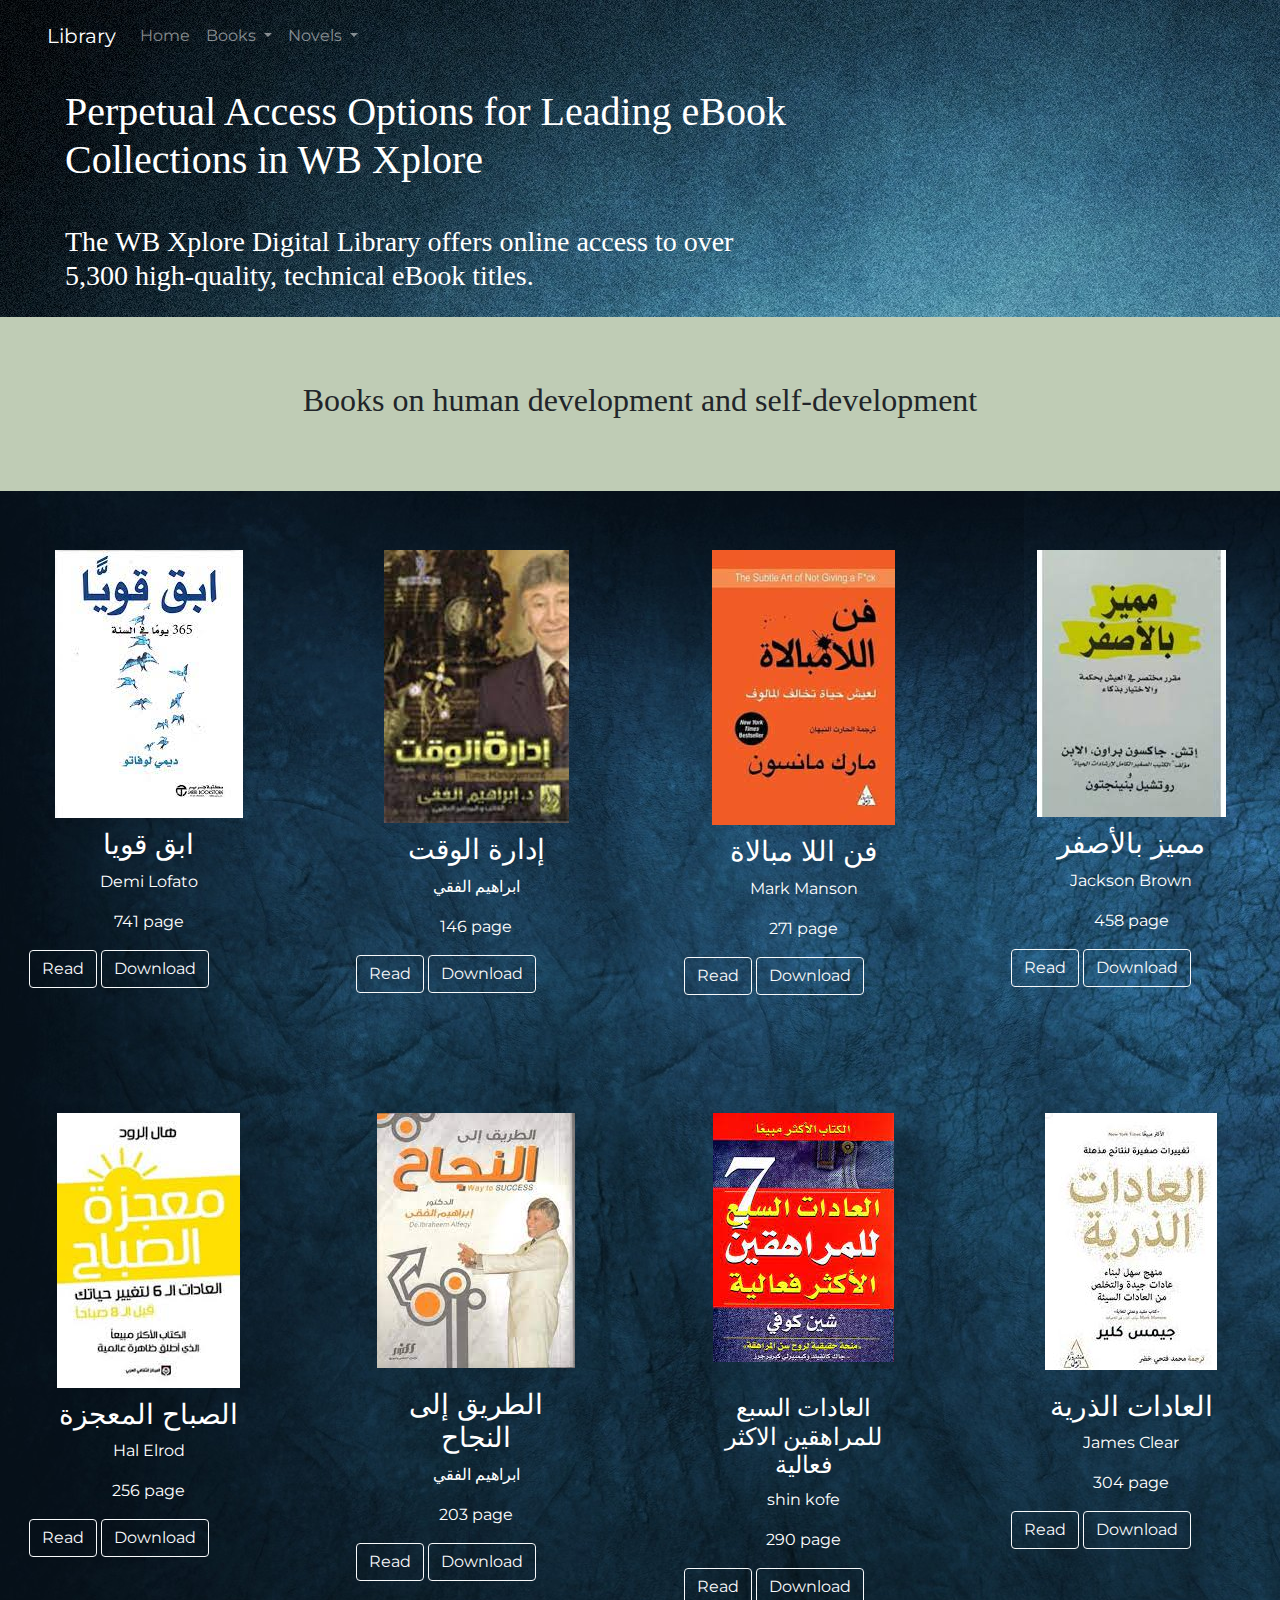
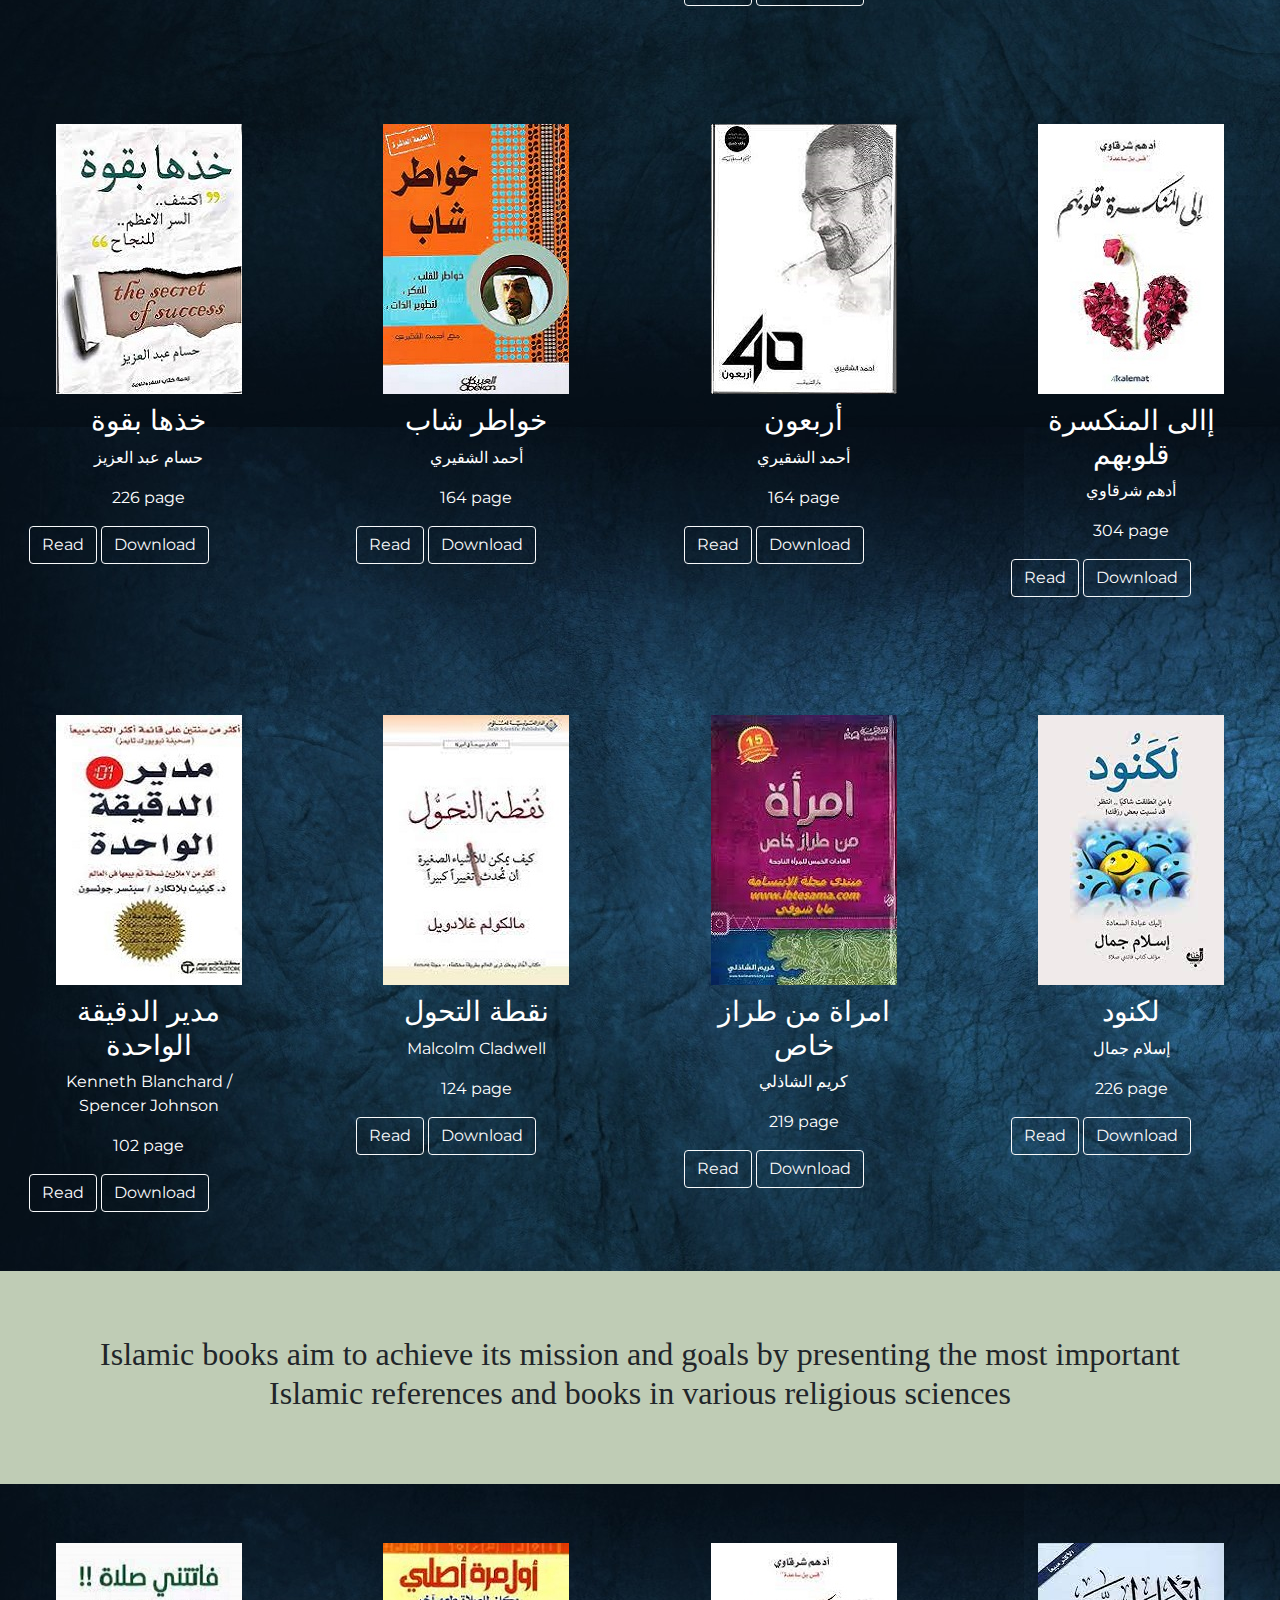
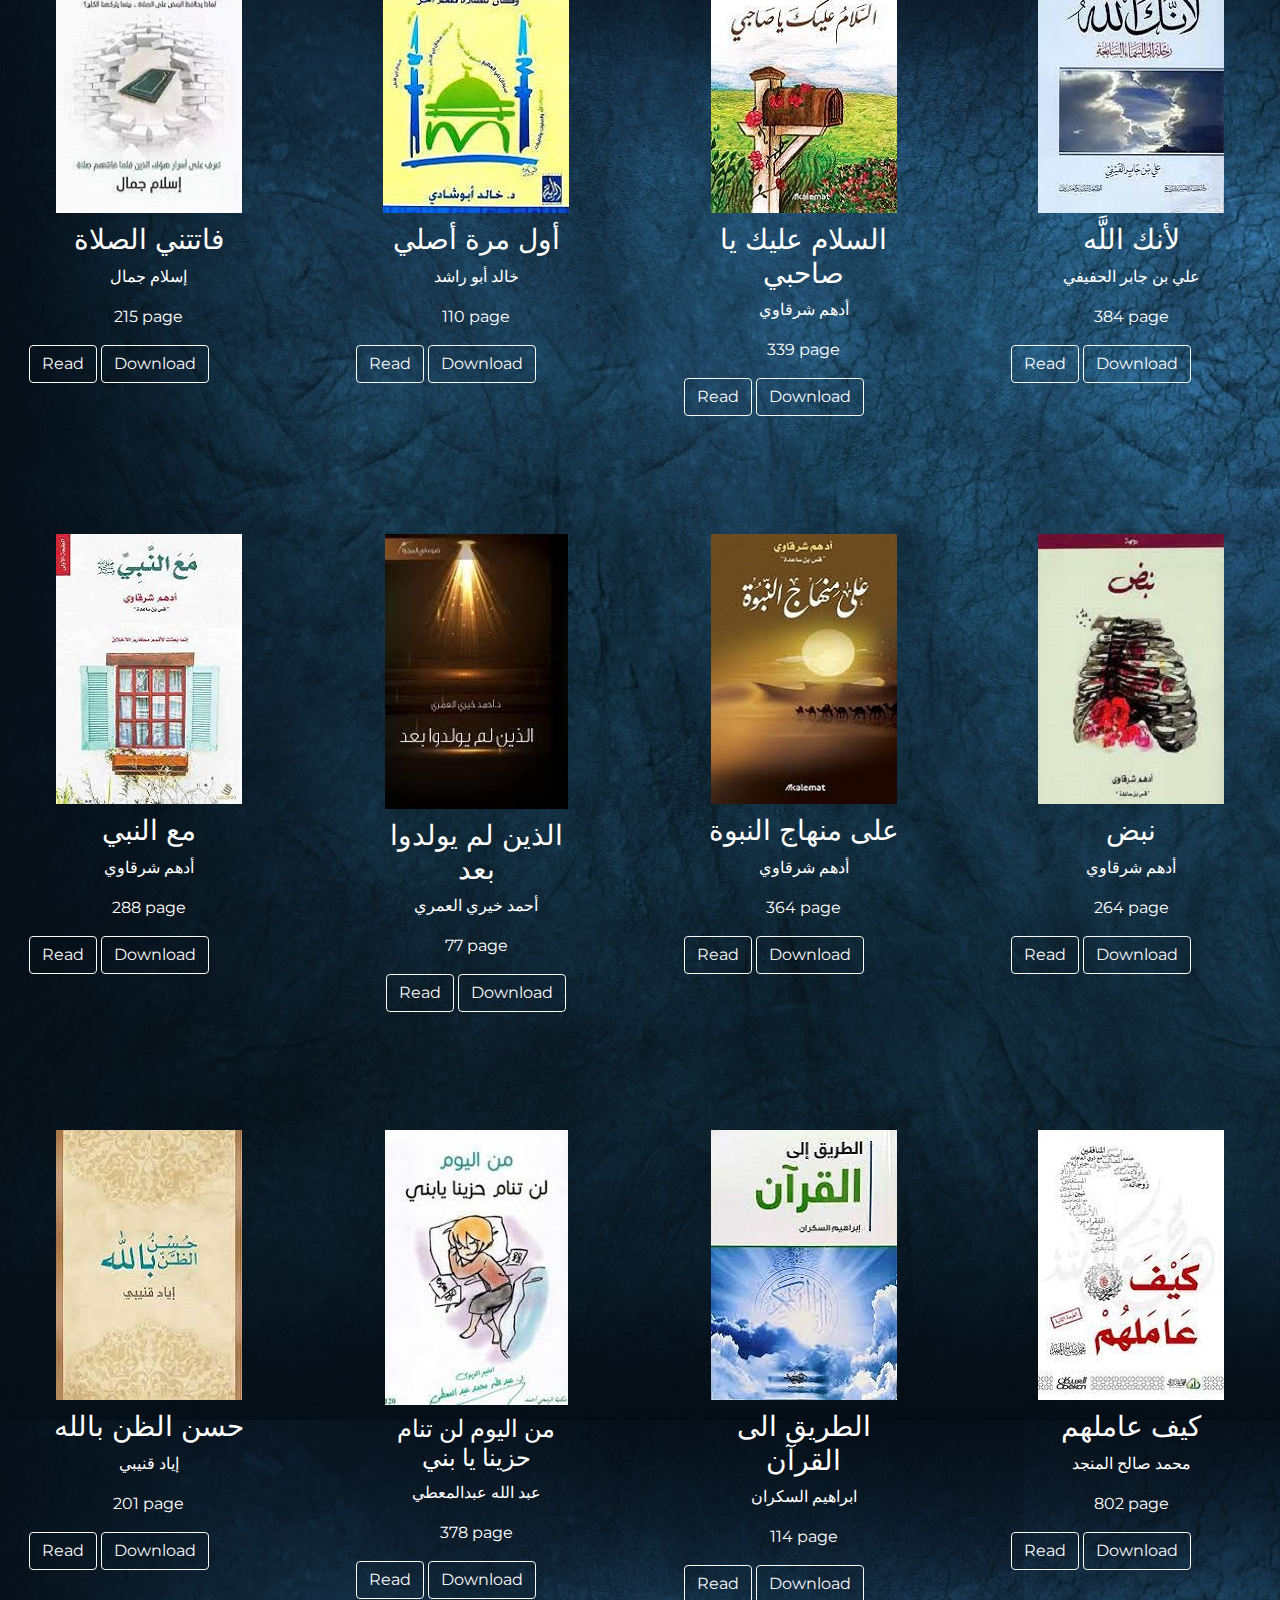
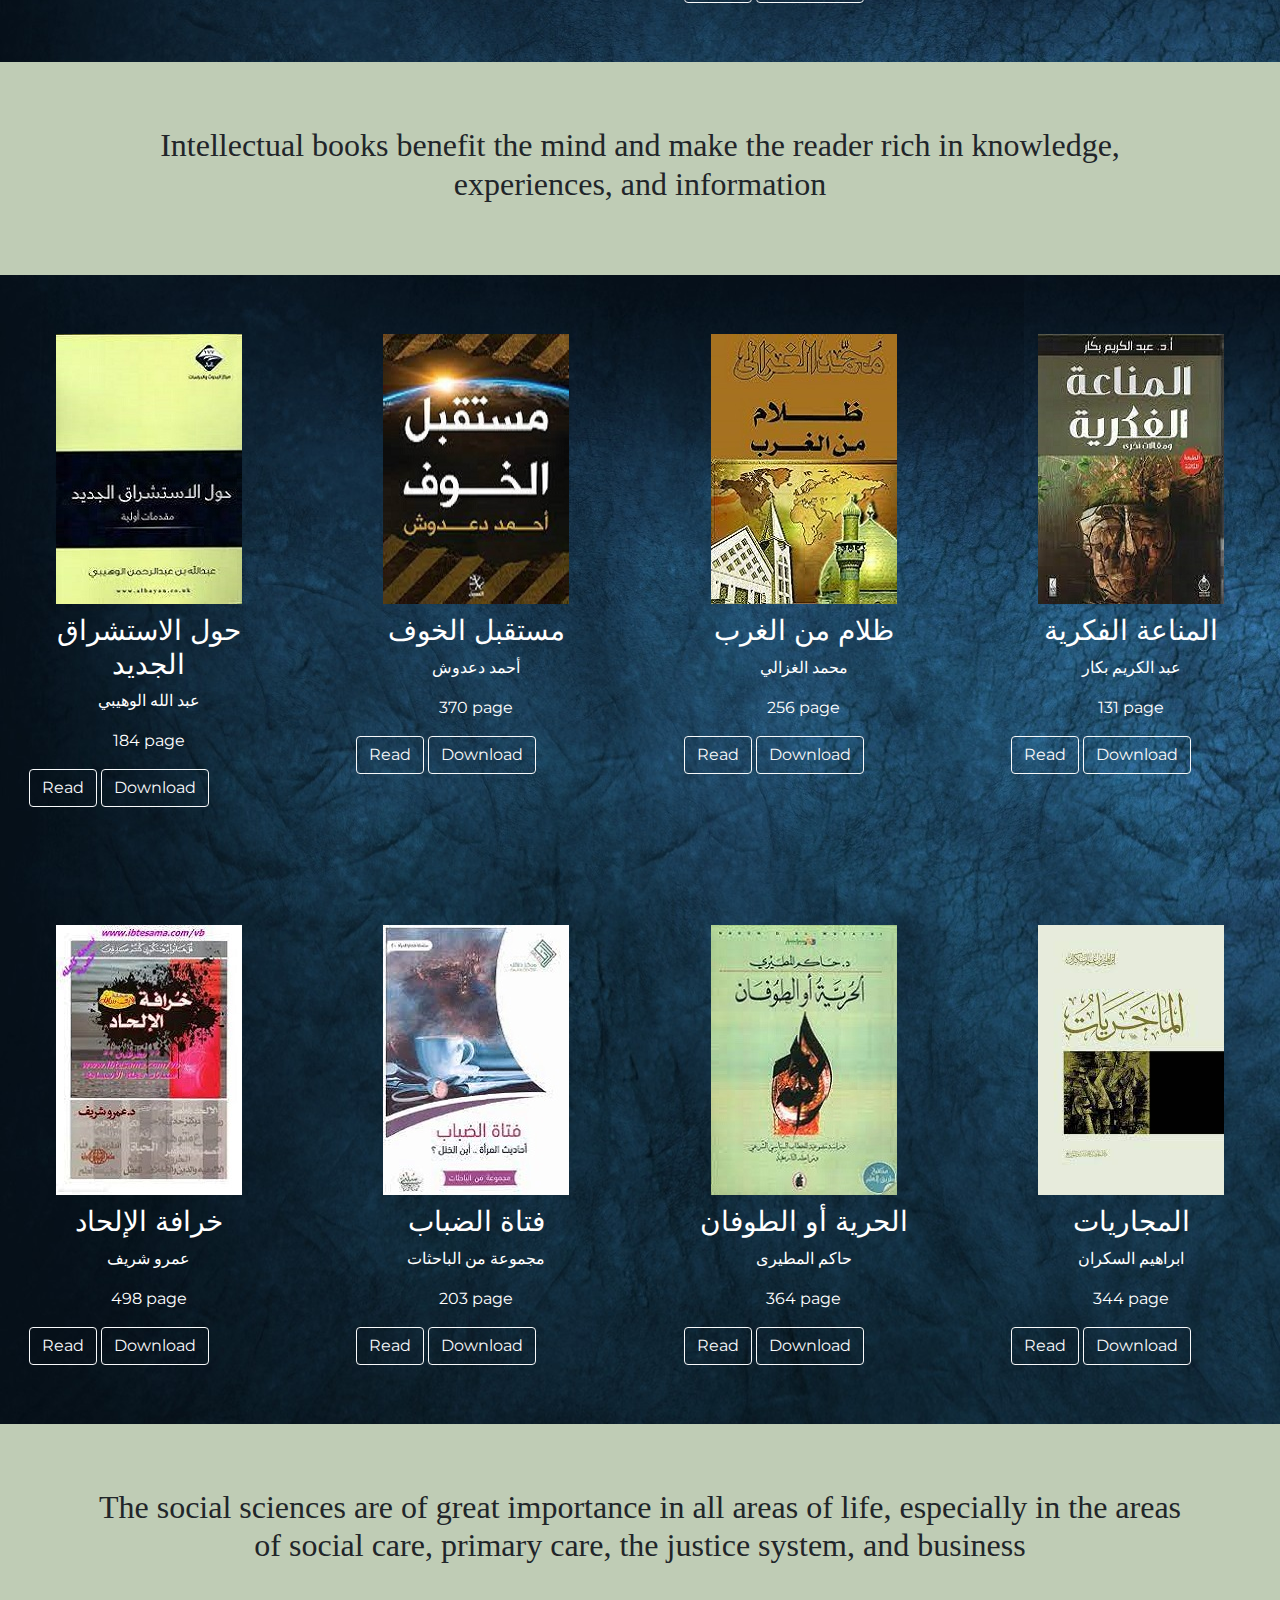
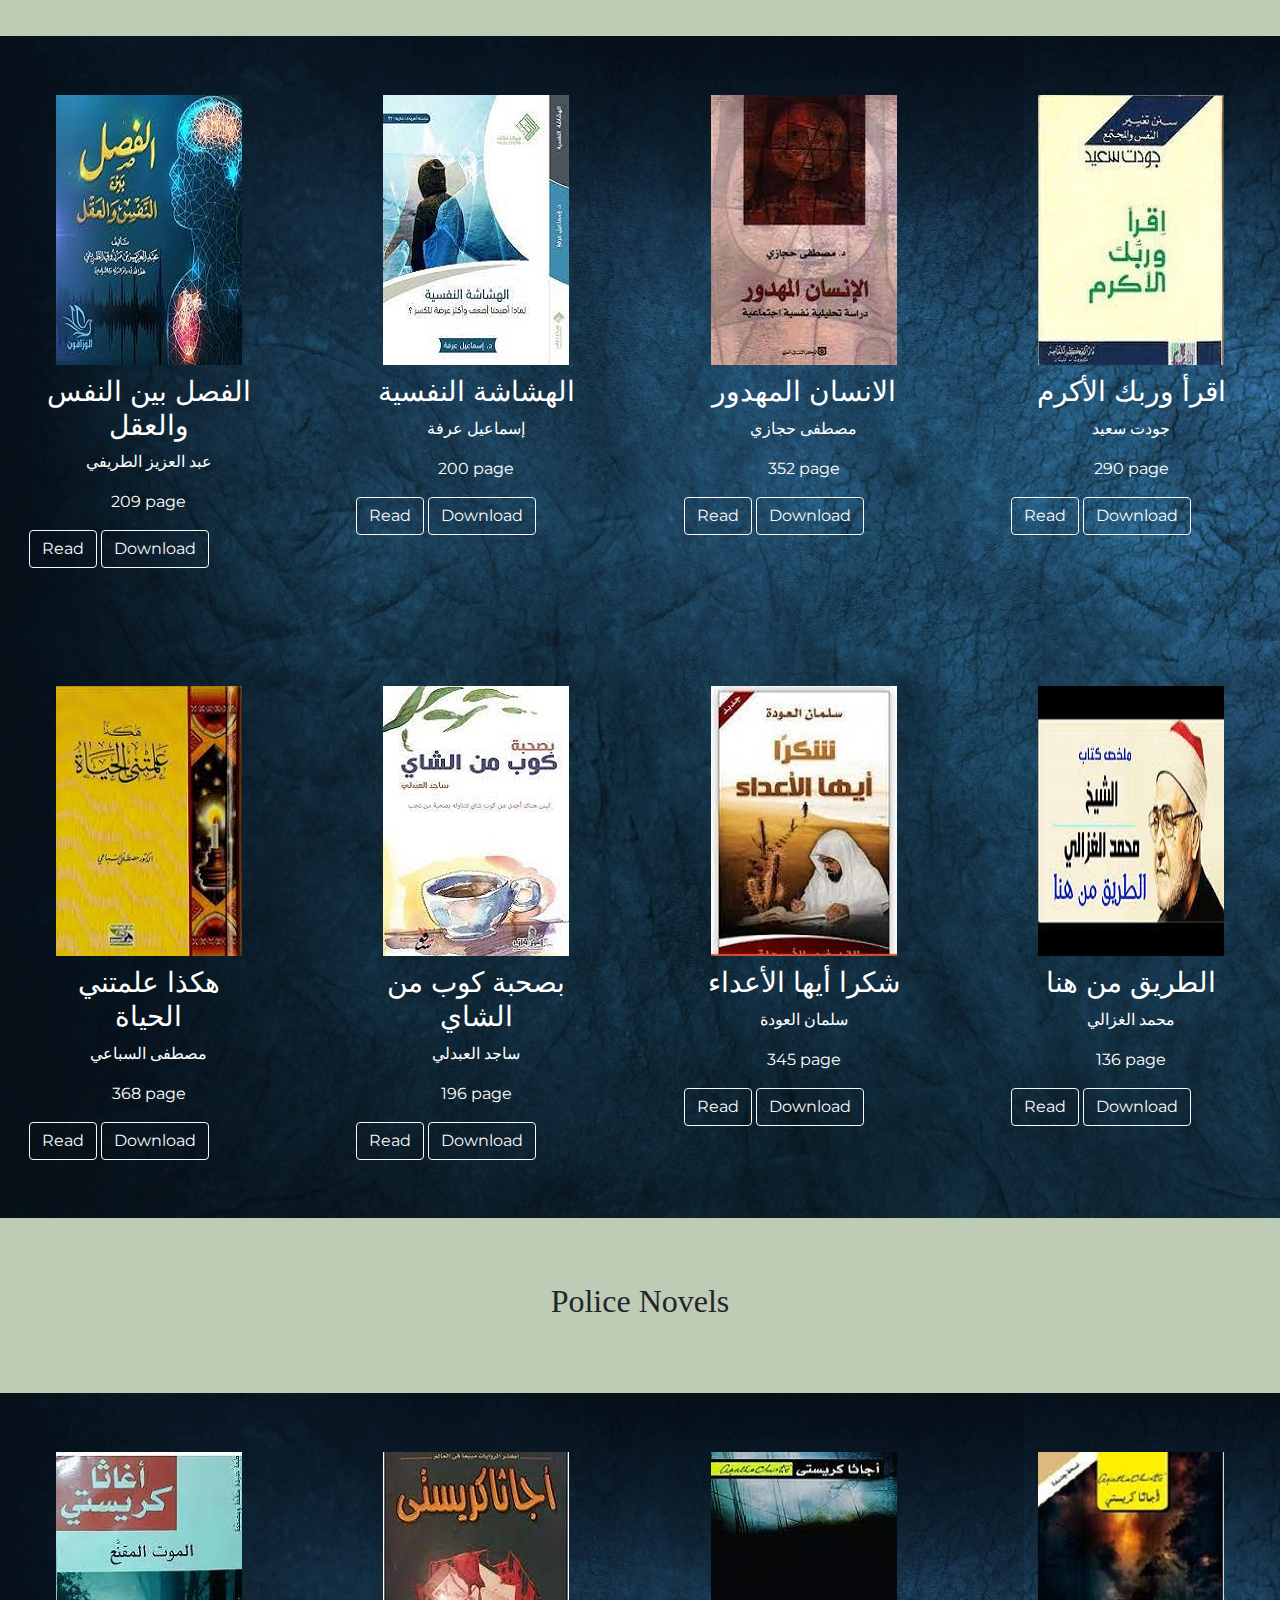
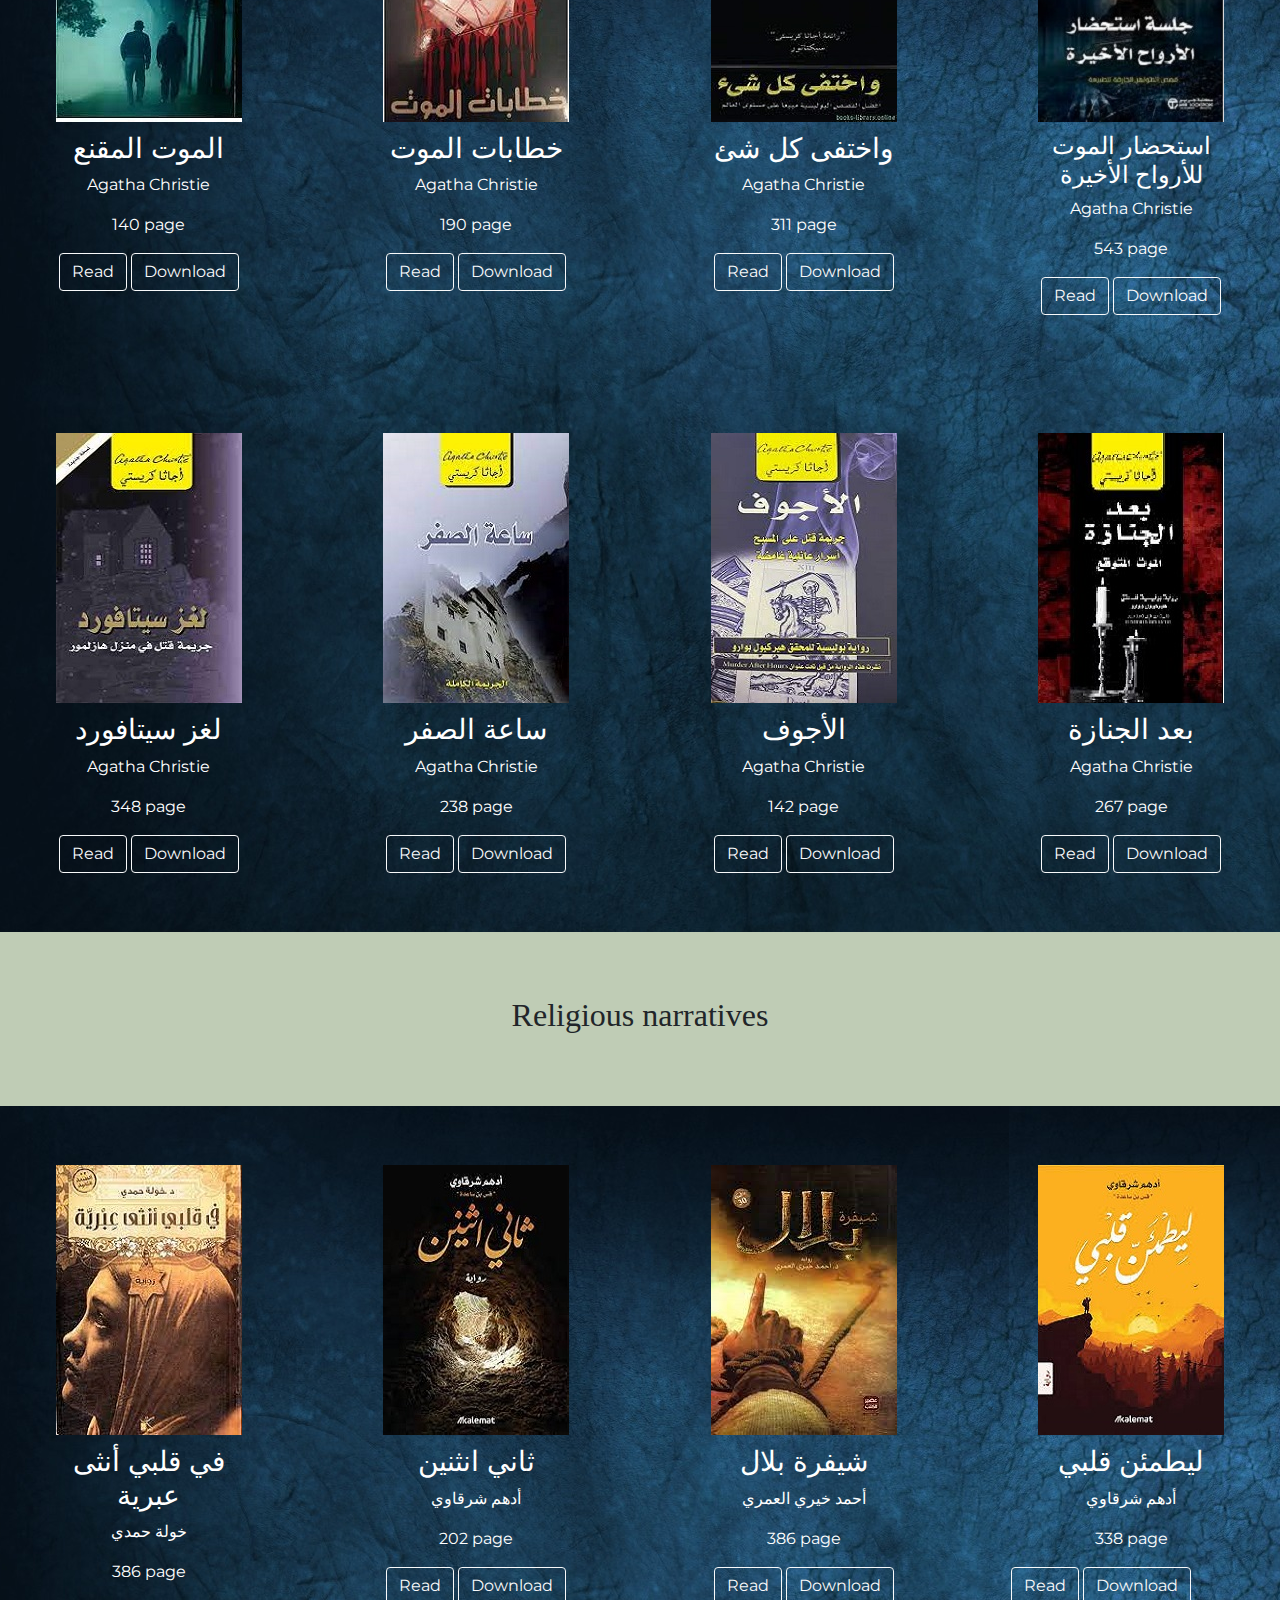
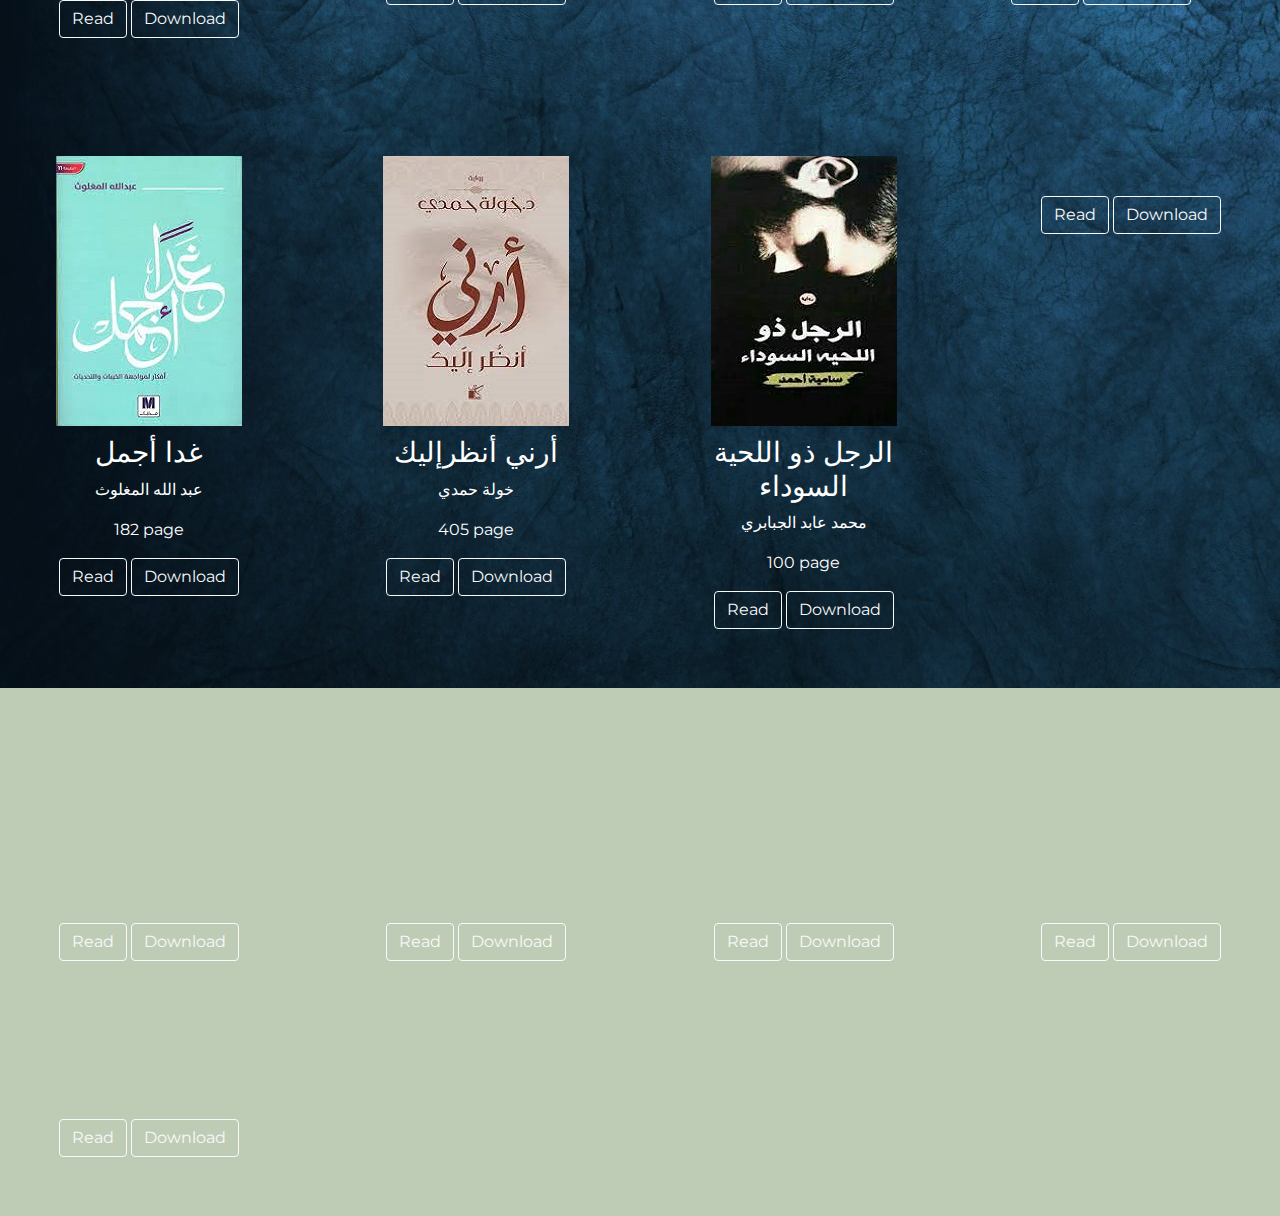
==== commit 2c6af733: "fix image" ====
--- a/index.html
+++ b/index.html
@@ -1,236 +1,991 @@
 <!DOCTYPE html>
 <html>
-
 <head>
-  <meta charset="utf-8">
-  <title>TinDog</title>
-
- <!-- google font -->
-  <link href="https://fonts.googleapis.com/css?family=Montserrat|Ubuntu" rel="stylesheet">
-
-  <!-- Font Awesome -->
-  <script defer src="https://use.fontawesome.com/releases/v5.0.7/js/all.js"></script>
-  
-
-  <!-- CSS Stylesheets -->
-  <link rel="stylesheet" href="https://maxcdn.bootstrapcdn.com/bootstrap/4.0.0/css/bootstrap.min.css" integrity="sha384-Gn5384xqQ1aoWXA+058RXPxPg6fy4IWvTNh0E263XmFcJlSAwiGgFAW/dAiS6JXm" crossorigin="anonymous">
-  <link rel="stylesheet" href="css/styles.css">
-
-   <!-- Bootstrap Scripts -->
-   <script src="https://code.jquery.com/jquery-3.2.1.slim.min.js" integrity="sha384-KJ3o2DKtIkvYIK3UENzmM7KCkRr/rE9/Qpg6aAZGJwFDMVNA/GpGFF93hXpG5KkN" crossorigin="anonymous"></script>
-   <script src="https://cdnjs.cloudflare.com/ajax/libs/popper.js/1.12.9/umd/popper.min.js" integrity="sha384-ApNbgh9B+Y1QKtv3Rn7W3mgPxhU9K/ScQsAP7hUibX39j7fakFPskvXusvfa0b4Q" crossorigin="anonymous"></script>
-   <script src="https://maxcdn.bootstrapcdn.com/bootstrap/4.0.0/js/bootstrap.min.js" integrity="sha384-JZR6Spejh4U02d8jOt6vLEHfe/JQGiRRSQQxSfFWpi1MquVdAyjUar5+76PVCmYl" crossorigin="anonymous"></script>
+    <meta charset="UTF-8">
+    <title>WB Xplore</title>
+
+    <!-- Google Font -->
+      <link href="https://fonts.googleapis.com/css?family=Montserrat|Ubuntu" rel="stylesheet">
+    
+    <!-- CSS Stylesheets -->
+    <link rel="stylesheet" href="https://maxcdn.bootstrapcdn.com/bootstrap/4.0.0/css/bootstrap.min.css" integrity="sha384-Gn5384xqQ1aoWXA+058RXPxPg6fy4IWvTNh0E263XmFcJlSAwiGgFAW/dAiS6JXm" crossorigin="anonymous">
+    <link rel="stylesheet" href="css/styles.css">
+
+    <!-- Bootstrap Script -->
+    <link href="https://cdn.jsdelivr.net/npm/bootstrap@5.3.0-alpha3/dist/css/bootstrap.min.css" rel="stylesheet" integrity="sha384-KK94CHFLLe+nY2dmCWGMq91rCGa5gtU4mk92HdvYe+M/SXH301p5ILy+dN9+nJOZ" crossorigin="anonymous">
+    <script src="https://cdn.jsdelivr.net/npm/bootstrap@5.3.0-alpha3/dist/js/bootstrap.bundle.min.js" integrity="sha384-ENjdO4Dr2bkBIFxQpeoTz1HIcje39Wm4jDKdf19U8gI4ddQ3GYNS7NTKfAdVQSZe" crossorigin="anonymous"></script>
+        
 </head>
 
 <body>
-
-  <section class="colored-section" id="title">
-
-   <div class="container-fluid">
-
-    <!-- Nav Bar -->
-    <nav class="navbar navbar-expand-lg">
-
-      <a class="navbar-brand" href="">Tindog</a>
-
-       <button class="navbar-toggler" type="button" data-toggle="collapse" data-target="#navbarSupportedContent" aria-controls="navbarSupportedContent" aria-expanded="false" aria-label="Toggle navigation">
-      <span class="navbar-toggler-icon"></span>
-    </button>
-
-    <div class="collapse navbar-collapse" id="navbarSupportedContent">
-
-       <ul class="navbar-nav ml-auto">
+  <section class="title">
+
+    <div class="container-fluid">
+
+      <!-- As a link -->
+      <nav class="navbar navbar-expand-lg navbar-dark">
+       <button class="navbar-toggler" type="button" data-bs-toggle="collapse" data-bs-target="#navbarNav" aria-controls="navbarNav" aria-expanded="false" aria-label="Toggle navigation">
+         <span class="navbar-toggler-icon"></span>
+       </button> 
+
+       <div class="navbar navbar-expand-lg">
+          <a class="navbar-brand" href="">Library</a>
+         <ul class="navbar-nav ml-auto">
            <li class="nav-item">
-               <a class="nav-link" href="#footer">Contact</a>
+            <a class="nav-link" href="">Home</a> 
+            <li class="nav-item dropdown">
+            <a class="nav-link dropdown-toggle" href="#" role="button" data-bs-toggle="dropdown" aria-expanded="false">
+              Books
+            </a>
+            <ul class="dropdown-menu">
+              <li class="nav-item">
+                <a class="dropdown-item" href="#B-1">Human Development</a>
+              </li>
+              <li class="nav-item">
+                <a class="dropdown-item" href="#B-2">Islamic</a>
+              </li>
+              <li class="nav-item">
+                <a class="dropdown-item" href="#B-3">intellectual</a>
+              </li>
+              <li class="nav-item">
+                <a class="dropdown-item" href="#B-4">social</a>
+              </li>
+            </ul>
+
+            </li>
+            <li class="nav-item dropdown">
+             <a class="nav-link dropdown-toggle" href="#" role="button" data-bs-toggle="dropdown" aria-expanded="false">
+                Novels
+             </a>
+             <ul class="dropdown-menu">
+               <li class="nav-item">
+                 <a class="dropdown-item" href="#B-5">Police</a>
+               </li>
+               <li class="nav-item">
+                 <a class="dropdown-item" href="#B-6">Religious</a>
+               </li>
+               <li class="nav-item">
+                 <a class="dropdown-item" href="#B-7">humanity</a>
+               </li>
+             </ul>
            </li>
-           <li class="nav-item">
-               <a class="nav-link" href="#pricing">Pricing</a>
-           </li>
-           <li class="nav-item">
-               <a class="nav-link" href="#cta">Download</a>
-           </li>
-       </ul>
-
+         </ul>
+       </div>
+     </nav>
+    
+     <div class="row">
+      <div class="col-lg-8">
+         <h1 class="hh">Perpetual Access Options for Leading eBook Collections in WB Xplore</h1>
+       
+         <h3 class="hh">The WB Xplore Digital Library offers online access to over
+          5,300 high-quality, technical eBook titles.</h3>
+      </div>
     </div>
 
-  </nav>
-
-
-
-    <!-- Title -->
-  <div class="row">
-
-    <div class="col-lg-6">
-      <h1 class="big-heading">Meet new and interesting dogs nearby.</h1>
-      <button type="button" class="btn btn-dark btn-lg download-button"><i class="fab fa-apple"></i>Download </button>
-      <button type="button" class="btn btn-outline-light btn-lg download-button"><i class="fab fa-google-play"></i>Download</button>
     </div>
-
-    <div class="col-lg-6">
-      <img src="images/iphone6.png" alt="iphone-mockup" class="title-image">
+    
+  </section>
+
+  <!-- Features -->
+  <section id="B-1">
+        <h3 class="b-1-h3">Books on human development and self-development</h3>
+  </section>
+
+
+ <section id="feature">
+
+    <div class="row">
+
+      <div class="feature-box col-lg-3 col-md-6">
+        <img class="img-title" src="book-20.jpg">
+        <h3>ابق قويا</h3>
+        <p>Demi Lofato</p>
+        <p>741 page</p>
+        <div class="row">
+          <div class="button-box">
+            <button type="button" class="btn btn-outline-light">Read</button>
+            <button type="button" class="btn btn-outline-light">Download</button>
+          </div>
+        </div> 
+      </div> 
+
+     <div class="feature-box col-lg-3 col-md-6">
+        <img class="img-title" src="book-2.jpg">
+        <h3>إدارة الوقت</h3>
+        <p>ابراهيم الفقي</p>
+        <p>146 page</p>
+        <div class="row">
+          <div class="button-box">
+            <button type="button" class="btn btn-outline-light">Read</button>
+            <button type="button" class="btn btn-outline-light">Download</button>
+          </div>
+        </div>
+     </div>
+
+     <div class="feature-box col-lg-3 col-md-6">
+        <img class="img-title" src="book-3.jpg" alt="">
+         <h3>فن اللا مبالاة</h3>
+         <p>Mark Manson</p>
+         <p>271 page</p>
+         <div class="row">
+             <div class="button-box">
+               <button type="button" class="btn btn-outline-light">Read</button>
+               <button type="button" class="btn btn-outline-light">Download</button>
+             </div>
+         </div>
+      </div>
+
+     <div class="feature-box col-lg-3 col-md-6">
+       <img class="img-title" src="book-4.jpg" alt="">
+       <h3>مميز بالأصفر</h3>
+       <p>Jackson Brown</p>
+       <p>458 page</p>
+       <div class="row">
+         <div class="button-box">
+           <button type="button" class="btn btn-outline-light">Read</button>
+           <button type="button" class="btn btn-outline-light">Download</button>
+         </div>
+      </div>
+     </div>
+   
+     <div class="feature-box col-lg-3 col-md-6">
+       <img class="img-title" src="book-5.jpg" alt="">
+       <h3>الصباح المعجزة</h3>
+       <p>Hal Elrod</p>
+       <p>256 page</p>
+       <div class="row">
+         <div class="button-box">
+           <button type="button" class="btn btn-outline-light">Read</button>
+           <button type="button" class="btn btn-outline-light">Download</button>
+         </div>
+       </div>
+     </div>
+
+     <div class="feature-box col-lg-3 col-md-6">
+       <img class="img-title-1" src="book-6.jpg" alt="">
+       <h3>الطريق إلى النجاح</h3>
+       <p>ابراهيم الفقي</p>
+       <p>203 page</p>
+       <div class="row">
+         <div class="button-box">
+           <button type="button" class="btn btn-outline-light">Read</button>
+           <button type="button" class="btn btn-outline-light">Download</button>
+         </div>
+       </div>
+     </div>
+
+     <div class="feature-box col-lg-3 col-md-6">
+       <img class="img-title-2" src="book-8-1.jpg" alt="">
+       <h4>العادات السبع للمراهقين الاكثر فعالية</h4>
+       <p>shin kofe</p>
+       <p>290 page</p>
+       <div class="row">
+         <div class="button-box">
+           <button type="button" class="btn btn-outline-light">Read</button>
+           <button type="button" class="btn btn-outline-light">Download</button>
+         </div>
+       </div>
+     </div>  
+
+     <div class="feature-box col-lg-3 col-md-6">
+       <img class="img-title-1" src="book-8-2.JPG" alt="">
+       <h3>العادات الذرية</h3>
+       <p>James Clear</p>
+       <p>304 page</p>
+       <div class="row">
+         <div class="button-box">
+           <button type="button" class="btn btn-outline-light">Read</button>
+           <button type="button" class="btn btn-outline-light">Download</button>
+         </div>
+       </div>
+     </div> 
+
+     <div class="feature-box col-lg-3 col-md-6">
+       <img class="img-title" src="book-21.jpg">
+       <h3>خذها بقوة</h3>
+       <p>حسام عبد العزيز</p>
+       <p>226 page</p>
+       <div class="row">
+         <div class="button-box">
+           <button type="button" class="btn btn-outline-light">Read</button>
+           <button type="button" class="btn btn-outline-light">Download</button>
+         </div> 
+       </div> 
+     </div>
+
+     <div class="feature-box col-lg-3 col-md-6">
+       <img class="img-title" src="book-16.jpg">
+       <h3>خواطر شاب</h3>
+       <p>أحمد الشقيري</p>
+       <p>164 page</p>
+       <div class="row">
+         <div class="button-box">
+           <button type="button" class="btn btn-outline-light">Read</button>
+           <button type="button" class="btn btn-outline-light">Download</button>
+         </div>
+       </div> 
+     </div>
+
+     <div class="feature-box col-lg-3 col-md-6">
+       <img class="img-title" src="book-17.jpg">
+       <h3>أربعون</h3>
+       <p>أحمد الشقيري</p>
+       <p>164 page</p>
+       <div class="row">
+         <div class="button-box">
+           <button type="button" class="btn btn-outline-light">Read</button>
+           <button type="button" class="btn btn-outline-light">Download</button>
+         </div>
+       </div> 
+     </div>
+
+     <div class="feature-box col-lg-3 col-md-6">
+       <img class="img-title" src="book-12.jpg">
+       <h3>إالى المنكسرة قلوبهم</h3>
+       <p>أدهم شرقاوي</p>
+       <p>304 page</p>
+       <div class="row">
+         <div class="button-box">
+           <button type="button" class="btn btn-outline-light">Read</button>
+           <button type="button" class="btn btn-outline-light">Download</button>
+         </div>
+       </div> 
+     </div>
+
+     <div class="feature-box col-lg-3 col-md-6">
+       <img class="img-title" src="book-23.jpg">
+       <h3>مدير الدقيقة الواحدة</h3>
+       <p>Kenneth Blanchard / Spencer Johnson</p>
+       <p>102 page</p>
+       <div class="row">
+         <div class="button-box">
+           <button type="button" class="btn btn-outline-light">Read</button>
+           <button type="button" class="btn btn-outline-light">Download</button>
+         </div>
+       </div> 
+     </div>
+
+     <div class="feature-box col-lg-3 col-md-6">
+       <img class="img-title" src="book-25.jpg">
+       <h3>نقطة التحول</h3>
+       <p>Malcolm Cladwell</p>
+       <p>124 page</p>
+       <div class="row">
+         <div class="button-box">
+           <button type="button" class="btn btn-outline-light">Read</button>
+           <button type="button" class="btn btn-outline-light">Download</button>
+         </div>
+       </div> 
+     </div>
+
+     <div class="feature-box col-lg-3 col-md-6">
+       <img class="img-title" src="book-24.jpg">
+       <h3>امراة من طراز خاص</h3>
+       <p>كريم الشاذلي</p>
+       <p>219 page</p>
+       <div class="row">
+         <div class="button-box">
+           <button type="button" class="btn btn-outline-light">Read</button>
+           <button type="button" class="btn btn-outline-light">Download</button>
+         </div>
+       </div> 
+     </div> 
+
+     <div class="feature-box col-lg-3 col-md-6">
+         <img class="img-title" src="book-1.jpg" alt="">
+         <h3>لكنود</h3>
+         <p>إسلام جمال</p>
+         <p>226 page</p>
+         <div class="row">
+             <div class="button-box">
+               <button type="button" class="btn btn-outline-light">Read</button>
+               <button type="button" class="btn btn-outline-light">Download</button>
+             </div>
+         </div>
+     </div>
+
+   </div>
+
+ </section>
+
+ <section id="B-2">
+   <h3 class="b-1-h3">Islamic books aim to achieve its mission and goals by presenting 
+      the most important Islamic references and books in various religious sciences</h3>
+ </section>
+
+ <section id="feature">
+
+    <div class="row">
+
+      <div class="feature-box col-lg-3 col-md-6">
+         <img class="img-title" src="book-9.jpg">
+         <h3>فاتتني الصلاة</h3>
+        <p>إسلام جمال</p>
+        <p>215 page</p>
+        <div class="row">
+          <div class="button-box">
+            <button type="button" class="btn btn-outline-light">Read</button>
+           <button type="button" class="btn btn-outline-light">Download</button>
+         </div>
+       </div> 
+     </div>
+
+     <div class="feature-box col-lg-3 col-md-6">
+       <img class="img-title" src="book-10.jpg">
+       <h3>أول مرة أصلي</h3>
+       <p>خالد أبو راشد</p>
+       <p>110 page</p>
+       <div class="row">
+         <div class="button-box">
+           <button type="button" class="btn btn-outline-light">Read</button>
+           <button type="button" class="btn btn-outline-light">Download</button>
+         </div>
+       </div> 
+     </div>
+
+     <div class="feature-box col-lg-3 col-md-6">
+       <img class="img-title" src="book-11.jpg">
+       <h3>السلام عليك يا صاحبي</h3>
+       <p>أدهم شرقاوي</p>
+       <p>339 page</p>
+       <div class="row">
+         <div class="button-box">
+           <button type="button" class="btn btn-outline-light">Read</button>
+           <button type="button" class="btn btn-outline-light">Download</button>
+         </div>
+       </div> 
+     </div>
+
+     <div class="feature-box col-lg-3 col-md-6">
+       <img class="img-title" src="book-18.jpg">
+       <h3>لأنك اللَّه</h3>
+       <p>علي بن جابر الحفيفي</p>
+       <p>384 page</p>
+       <div class="row">
+         <div class="button-box">
+           <button type="button" class="btn btn-outline-light">Read</button>
+           <button type="button" class="btn btn-outline-light">Download</button>
+         </div>
+       </div> 
+     </div>
+
+     <div class="feature-box col-lg-3 col-md-6">
+       <img class="img-title" src="book-13.jpg">
+       <h3>مع النبي</h3>
+       <p>أدهم شرقاوي</p>
+       <p>288 page</p>
+       <div class="row">
+         <div class="button-box">
+           <button type="button" class="btn btn-outline-light">Read</button>
+           <button type="button" class="btn btn-outline-light">Download</button>
+         </div>
+       </div> 
+     </div>
+
+     <div class="feature-box col-lg-3 col-md-6">
+      <img class="img-title" src="novel-9.jpg">
+      <h3>الذين لم يولدوا بعد</h3>
+      <p>أحمد خيري العمري</p>
+      <p>77 page</p>
+      <div class="button-box">
+        <button type="button" class="btn btn-outline-light">Read</button>
+        <button type="button" class="btn btn-outline-light">Download</button>
+      </div>
     </div>
 
-  </div>
-
-  </div>
-  
+     <div class="feature-box col-lg-3 col-md-6">
+       <img class="img-title" src="book-15.jpg">
+       <h3>على منهاج النبوة</h3>
+       <p>أدهم شرقاوي</p>
+       <p>364 page</p>
+       <div class="row">
+         <div class="button-box">
+           <button type="button" class="btn btn-outline-light">Read</button>
+           <button type="button" class="btn btn-outline-light">Download</button>
+         </div>
+       </div> 
+     </div>
+
+     <div class="feature-box col-lg-3 col-md-6">
+       <img class="img-title" src="book-19.jpg">
+       <h3>نبض</h3>
+       <p>أدهم شرقاوي</p>
+       <p>264 page</p>
+       <div class="row">
+         <div class="button-box">
+           <button type="button" class="btn btn-outline-light">Read</button>
+           <button type="button" class="btn btn-outline-light">Download</button>
+         </div>
+       </div> 
+     </div>
+     
+     <div class="feature-box col-lg-3 col-md-6">
+       <img class="img-title" src="book-26.jpg">
+       <h3>حسن الظن بالله</h3>
+       <p>إياد قنيبي</p>
+       <p>201 page</p>
+       <div class="row">
+         <div class="button-box">
+           <button type="button" class="btn btn-outline-light">Read</button>
+           <button type="button" class="btn btn-outline-light">Download</button>
+         </div>
+       </div> 
+     </div> 
+    
+     <div class="feature-box col-lg-3 col-md-6">
+       <img class="img-title" src="book-22.jpg">
+       <h4>من اليوم لن تنام حزينا يا بني</h4>
+       <p>عبد الله عبدالمعطي</p>
+       <p>378 page</p>
+       <div class="row">
+         <div class="button-box">
+           <button type="button" class="btn btn-outline-light">Read</button>
+            <button type="button" class="btn btn-outline-light">Download</button>
+         </div>
+       </div> 
+     </div> 
+    
+     <div class="feature-box col-lg-3 col-md-6">
+       <img class="img-title" src="book-27.jpg">
+       <h3>الطريق الى القرآن</h3>
+       <p>ابراهيم السكران</p>
+       <p>114 page</p>
+       <div class="row">
+         <div class="button-box">
+           <button type="button" class="btn btn-outline-light">Read</button>
+           <button type="button" class="btn btn-outline-light">Download</button>
+         </div>
+       </div> 
+     </div> 
+    
+     <div class="feature-box col-lg-3 col-md-6">
+       <img class="img-title" src="book-28.jpg">
+       <h3>كيف عاملهم</h3>
+       <p>محمد صالح المنجد</p>
+       <p>802 page</p>
+       <div class="row">
+         <div class="button-box">
+           <button type="button" class="btn btn-outline-light">Read</button>
+           <button type="button" class="btn btn-outline-light">Download</button>
+         </div>
+       </div> 
+     </div>
+ 
+   </div>
+
   </section>
 
-
-  <!-- Features -->
-
-  <section class="white-section" id="features">
-
-    <div class="container-fluid">
+  <section id="B-3">
+    <h3 class="b-1-h3">Intellectual books benefit the mind and make 
+      the reader rich in knowledge, experiences, and information</h3>
+  </section>
+
+  <section id="feature">
+
+   <div class="row">
+       <div class="feature-box col-lg-3 col-md-6">
+         <img class="img-title" src="book-29.jpg">
+         <h3>حول الاستشراق الجديد</h3>
+         <p>عبد الله الوهيبي</p>
+         <p>184 page</p>
+         <div class="row">
+           <div class="button-box">
+             <button type="button" class="btn btn-outline-light">Read</button>
+             <button type="button" class="btn btn-outline-light">Download</button>
+           </div>
+         </div> 
+       </div>
+
+       <div class="feature-box col-lg-3 col-md-6">
+         <img class="img-title" src="book-30.jpg">
+         <h3>مستقبل الخوف</h3>
+         <p>أحمد دعدوش</p>
+         <p>370 page</p>
+         <div class="row">
+           <div class="button-box">
+             <button type="button" class="btn btn-outline-light">Read</button>
+             <button type="button" class="btn btn-outline-light">Download</button>
+           </div>
+         </div> 
+       </div>
+
+       <div class="feature-box col-lg-3 col-md-6">
+         <img class="img-title" src="book-31.jpg">
+         <h3>ظلام من الغرب</h3>
+         <p>محمد الغزالي</p>
+         <p>256 page</p>
+         <div class="row">
+           <div class="button-box">
+             <button type="button" class="btn btn-outline-light">Read</button>
+             <button type="button" class="btn btn-outline-light">Download</button>
+           </div>
+         </div> 
+       </div>
+
+       <div class="feature-box col-lg-3 col-md-6">
+         <img class="img-title" src="book-32.jpg">
+         <h3>المناعة الفكرية</h3>
+         <p>عبد الكريم بكار</p>
+         <p>131 page</p>
+         <div class="row">
+           <div class="button-box">
+             <button type="button" class="btn btn-outline-light">Read</button>
+             <button type="button" class="btn btn-outline-light">Download</button>
+           </div>
+         </div> 
+       </div>
+
+       <div class="feature-box col-lg-3 col-md-6">
+         <img class="img-title" src="book-33.jpg">
+         <h3>خرافة الإلحاد</h3>
+         <p>عمرو شريف</p>
+         <p>498 page</p>
+         <div class="row">
+           <div class="button-box">
+             <button type="button" class="btn btn-outline-light">Read</button>
+             <button type="button" class="btn btn-outline-light">Download</button>
+           </div>
+         </div> 
+       </div>
+
+       <div class="feature-box col-lg-3 col-md-6">
+         <img class="img-title" src="book-34.jpg">
+         <h3>فتاة الضباب</h3>
+         <p>مجموعة من الباحثات</p>
+         <p>203 page</p>
+         <div class="row">
+           <div class="button-box">
+             <button type="button" class="btn btn-outline-light">Read</button>
+             <button type="button" class="btn btn-outline-light">Download</button>
+           </div>
+         </div> 
+       </div>
+
+       <div class="feature-box col-lg-3 col-md-6">
+         <img class="img-title" src="book-35.jpg">
+         <h3>الحرية أو الطوفان</h3>
+         <p>حاكم المطيرى</p>
+         <p>364 page</p>
+         <div class="row">
+           <div class="button-box">
+             <button type="button" class="btn btn-outline-light">Read</button>
+             <button type="button" class="btn btn-outline-light">Download</button>
+           </div>
+         </div> 
+       </div>
+
+       <div class="feature-box col-lg-3 col-md-6">
+         <img class="img-title" src="book-36.jpg">
+         <h3>المجاريات</h3>
+         <p>ابراهيم السكران</p>
+         <p>344 page</p>
+         <div class="row">
+           <div class="button-box">
+             <button type="button" class="btn btn-outline-light">Read</button>
+             <button type="button" class="btn btn-outline-light">Download</button>
+           </div>
+         </div> 
+       </div>
+
+    </div>
+
+  </section>
+
+  <section id="B-4">
+    <h3 class="b-1-h3">The social sciences are of great importance in all areas of life,
+       especially in the areas of social care, primary care, the justice system, and business</h3>
+  </section>
+
+  <section id="feature">
+
+    <div class="row">  
+
+     <div class="feature-box col-lg-3 col-md-6">
+        <img class="img-title" src="book-37.jpg">
+        <h3>الفصل بين النفس والعقل</h3>
+        <p>عبد العزيز الطريفي</p>
+        <p>209 page</p>
+        <div class="row">
+          <div class="button-box">
+           <button type="button" class="btn btn-outline-light">Read</button>
+           <button type="button" class="btn btn-outline-light">Download</button>
+          </div>
+       </div> 
+     </div>
+
+     <div class="feature-box col-lg-3 col-md-6">
+       <img class="img-title" src="book-38.jpg">
+       <h3>الهشاشة النفسية</h3>
+       <p>إسماعيل عرفة</p>
+       <p>200 page</p>
+       <div class="row">
+         <div class="button-box">
+           <button type="button" class="btn btn-outline-light">Read</button>
+            <button type="button" class="btn btn-outline-light">Download</button>
+         </div>
+       </div> 
+     </div>
+
+     <div class="feature-box col-lg-3 col-md-6">
+       <img class="img-title" src="book-39.jpg">
+       <h3>الانسان المهدور</h3>
+       <p>مصطفى حجازي</p>
+       <p>352 page</p>
+       <div class="row">
+         <div class="button-box">
+           <button type="button" class="btn btn-outline-light">Read</button>
+           <button type="button" class="btn btn-outline-light">Download</button>
+         </div>
+       </div> 
+     </div>
+
+     
+     <div class="feature-box col-lg-3 col-md-6">
+      <img class="img-title" src="book-40.jpg">
+      <h3>اقرأ وربك الأكرم</h3>
+      <p>جودت سعيد</p>
+      <p>290 page</p>
+      <div class="row">
+        <div class="button-box">
+          <button type="button" class="btn btn-outline-light">Read</button>
+          <button type="button" class="btn btn-outline-light">Download</button>
+        </div>
+      </div> 
+     </div>
+
+     
+     <div class="feature-box col-lg-3 col-md-6">
+      <img class="img-title" src="book-41.jpg">
+      <h3>هكذا علمتني الحياة</h3>
+      <p>مصطفى السباعي</p>
+      <p>368 page</p>
+      <div class="row">
+        <div class="button-box">
+          <button type="button" class="btn btn-outline-light">Read</button>
+          <button type="button" class="btn btn-outline-light">Download</button>
+        </div>
+      </div> 
+     </div>
+
+     
+     <div class="feature-box col-lg-3 col-md-6">
+      <img class="img-title" src="book-42.jpg">
+      <h3>بصحبة كوب من الشاي</h3>
+      <p>ساجد العبدلي</p>
+      <p>196 page</p>
+      <div class="row">
+        <div class="button-box">
+          <button type="button" class="btn btn-outline-light">Read</button>
+          <button type="button" class="btn btn-outline-light">Download</button>
+        </div>
+      </div> 
+     </div>
+
+     <div class="feature-box col-lg-3 col-md-6">
+      <img class="img-title" src="book-43.jpg">
+      <h3>شكرا أيها الأعداء</h3>
+      <p>سلمان العودة</p>
+      <p>345 page</p>
+      <div class="row">
+        <div class="button-box">
+          <button type="button" class="btn btn-outline-light">Read</button>
+          <button type="button" class="btn btn-outline-light">Download</button>
+        </div>
+      </div> 
+     </div>
+
+     <div class="feature-box col-lg-3 col-md-6">
+      <img class="img-title" src="book-44.jpg">
+      <h3>الطريق من هنا</h3>
+      <p>محمد الغزالي</p>
+      <p>136 page</p>
+      <div class="row">
+        <div class="button-box">
+          <button type="button" class="btn btn-outline-light">Read</button>
+          <button type="button" class="btn btn-outline-light">Download</button>
+        </div>
+      </div> 
+     </div>
+     
+
+   </div>
+
+ </section>
+
+   <!-- هنا تنتهي الكتب وهي 44 كتاب ونبدأ بالرويات -->
+
+   <section id="B-5">
+    <h3 class="b-1-h3">Police Novels</h3>
+   </section>
+
+  <section id="feature">
+
+   <div class="row">
+
+     <div class="feature-box col-lg-3 col-md-6">
+       <img class="img-title" src="novel-16.jpg">
+       <h3>الموت المقنع</h3>
+       <p>Agatha Christie</p>
+       <p>140 page</p>
+       <div class="button-box">
+         <button type="button" class="btn btn-outline-light">Read</button>
+         <button type="button" class="btn btn-outline-light">Download</button>
+       </div>
+     </div> 
+
+     <div class="feature-box col-lg-3 col-md-6">
+       <img class="img-title" src="novel-17.jpg">
+       <h3>خطابات الموت </h3>
+       <p>Agatha Christie</p>
+       <p>190 page</p>
+       <div class="button-box">
+         <button type="button" class="btn btn-outline-light">Read</button>
+         <button type="button" class="btn btn-outline-light">Download</button>
+       </div>
+     </div> 
+
+     <div class="feature-box col-lg-3 col-md-6">
+       <img class="img-title" src="novel-19.jpg">
+       <h3>واختفى كل شئ</h3>
+       <p>Agatha Christie</p>
+       <p>311 page</p>
+       <div class="button-box">
+         <button type="button" class="btn btn-outline-light">Read</button>
+         <button type="button" class="btn btn-outline-light">Download</button>
+       </div>
+     </div> 
+
+     <div class="feature-box col-lg-3 col-md-6">
+       <img class="img-title" src="novel-20.jpg">
+       <h4>استحضار الموت للأرواح الأخيرة</h4>
+       <p>Agatha Christie</p>
+       <p>543 page</p>
+       <div class="button-box">
+         <button type="button" class="btn btn-outline-light">Read</button>
+         <button type="button" class="btn btn-outline-light">Download</button>
+       </div>
+     </div> 
+
+     <div class="feature-box col-lg-3 col-md-6">
+       <img class="img-title" src="novel-21.jpg">
+       <h3>لغز سيتافورد</h3>
+       <p>Agatha Christie</p>
+       <p>348 page</p>
+       <div class="button-box">
+         <button type="button" class="btn btn-outline-light">Read</button>
+         <button type="button" class="btn btn-outline-light">Download</button>
+       </div>
+     </div> 
+
+     <div class="feature-box col-lg-3 col-md-6">
+       <img class="img-title" src="novel-36.jpg">
+       <h3>ساعة الصفر</h3>
+       <p>Agatha Christie</p>
+       <p>238 page</p>
+       <div class="button-box">
+         <button type="button" class="btn btn-outline-light">Read</button>
+         <button type="button" class="btn btn-outline-light">Download</button>
+       </div>
+     </div> 
+
+     <div class="feature-box col-lg-3 col-md-6">
+       <img class="img-title" src="novel-22.jpg">
+       <h3>الأجوف</h3>
+       <p>Agatha Christie</p>
+       <p>142 page</p>
+       <div class="button-box">
+         <button type="button" class="btn btn-outline-light">Read</button>
+         <button type="button" class="btn btn-outline-light">Download</button>
+       </div>
+     </div> 
+
+     <div class="feature-box col-lg-3 col-md-6">
+       <img class="img-title" src="novel-35.jpg">
+       <h3>بعد الجنازة</h3>
+       <p>Agatha Christie</p>
+       <p>267 page</p>
+       <div class="button-box">
+         <button type="button" class="btn btn-outline-light">Read</button>
+         <button type="button" class="btn btn-outline-light">Download</button>
+       </div>
+     </div> 
+
+    </section>
+
+    <section id="B-6">
+      <h3 class="b-1-h3">
+        Religious narratives
+      </h3>
+    </section>
+
+    <section id="novels">
+
+      <div id="feature" class="row">
+
+     <div class="feature-box col-lg-3 col-md-6">
+       <img class="img-title" src="novel-2.jpg">
+       <h3>في قلبي أنثى عبرية</h3>
+       <p>خولة حمدي</p>
+       <p>386 page</p>
+       <div class="button-box">
+         <button type="button" class="btn btn-outline-light">Read</button>
+         <button type="button" class="btn btn-outline-light">Download</button>
+       </div>
+     </div> 
+
+     <div class="feature-box col-lg-3 col-md-6">
+       <img class="img-title" src="novel-7.jpg">
+       <h3>ثاني انثنين</h3>
+       <p>أدهم شرقاوي</p>
+       <p>202 page</p>
+       <div class="button-box">
+         <button type="button" class="btn btn-outline-light">Read</button>
+         <button type="button" class="btn btn-outline-light">Download</button>
+       </div>
+     </div> 
+
+     <div class="feature-box col-lg-3 col-md-6">
+       <img class="img-title" src="novel-4.jpg">
+       <h3>شيفرة بلال</h3>
+       <p>أحمد خيري العمري</p>
+       <p>386 page</p>
+       <div class="button-box">
+         <button type="button" class="btn btn-outline-light">Read</button>
+         <button type="button" class="btn btn-outline-light">Download</button>
+       </div>
+     </div> 
+
+     <div class="feature-box col-lg-3 col-md-6">
+      <img class="img-title" src="book-14.jpg">
+      <h3>ليطمئن قلبي</h3>
+      <p>أدهم شرقاوي</p>
+      <p>338 page</p>
+      <div class="row">
+        <div class="button-box">
+          <button type="button" class="btn btn-outline-light">Read</button>
+          <button type="button" class="btn btn-outline-light">Download</button>
+        </div>
+      </div> 
+    </div>
+
+    <div class="feature-box col-lg-3 col-md-6">
+      <img class="img-title" src="novel-12.jpg">
+      <h3>غدا أجمل</h3>
+      <p>عبد الله المغلوث</p>
+      <p>182 page</p>
+      <div class="button-box">
+        <button type="button" class="btn btn-outline-light">Read</button>
+        <button type="button" class="btn btn-outline-light">Download</button>
+      </div>
+    </div>
+
+    <div class="feature-box col-lg-3 col-md-6">
+      <img class="img-title" src="novel-13.jpg">
+      <h3>أرني أنظرإليك</h3>
+      <p>خولة حمدي</p>
+      <p>405 page</p>
+      <div class="button-box">
+        <button type="button" class="btn btn-outline-light">Read</button>
+        <button type="button" class="btn btn-outline-light">Download</button>
+      </div>
+    </div>
+
+    <div class="feature-box col-lg-3 col-md-6">
+      <img class="img-title" src="novel-15.jpg">
+      <h3>الرجل ذو اللحية السوداء</h3>
+      <p>محمد عابد الجبابري</p>
+      <p>100 page</p>
+      <div class="button-box">
+        <button type="button" class="btn btn-outline-light">Read</button>
+        <button type="button" class="btn btn-outline-light">Download</button>
+      </div>
+    </div>
+
+    <div class="feature-box col-lg-3 col-md-6">
+      <img class="img-title" src="">
+      <h3></h3>
+      <p></p>
+      <p></p>
+      <div class="button-box">
+        <button type="button" class="btn btn-outline-light">Read</button>
+        <button type="button" class="btn btn-outline-light">Download</button>
+      </div>
+    </div>
+
+   </div>
+    
+  </section>
+
+  <section id="B-7">
+    <h3 class="b-1-h3"></h3>
+  </section>
+
+  <section id="novels">
 
     <div class="row">
 
-      <div class="feature-box col-lg-4">
-        <i class="icon fas fa-check-circle fa-4x"></i>
-        <h3 class="feature-title">Easy to use.</h3>
-        <p>So easy to use, even your dog could do it.</p>
-      </div>
-
-      <div class="feature-box col-lg-4">
-        <i class="icon fas fa-bullseye fa-4x"></i>
-        <h3 class="feature-title">Elite Clientele</h3>
-        <p>We have all the dogs, the greatest dogs.</p>
-      </div>
-
-      <div class="feature-box col-lg-4">
-        <i class="icon fas fa-heart fa-4x"></i>
-        <h3 class="feature-title">Guaranteed to work.</h3>
-        <p>Find the love of your dog's life or your money back.</p>
-      </div>
-   </div>
-
-   </div>
+      <div class="feature-box col-lg-3 col-md-6">
+        <img class="img-title" src="">
+        <h3></h3>
+        <p></p>
+        <p></p>
+        <div class="button-box">
+          <button type="button" class="btn btn-outline-light">Read</button>
+          <button type="button" class="btn btn-outline-light">Download</button>
+        </div>
+      </div>
+      
+      <div class="feature-box col-lg-3 col-md-6">
+        <img class="img-title" src="">
+        <h3></h3>
+        <p></p>
+        <p></p>
+        <div class="button-box">
+          <button type="button" class="btn btn-outline-light">Read</button>
+          <button type="button" class="btn btn-outline-light">Download</button>
+        </div>
+      </div>
+
+      
+      <div class="feature-box col-lg-3 col-md-6">
+        <img class="img-title" src="">
+        <h3></h3>
+        <p></p>
+        <p></p>
+        <div class="button-box">
+          <button type="button" class="btn btn-outline-light">Read</button>
+          <button type="button" class="btn btn-outline-light">Download</button>
+        </div>
+      </div>
+
+      
+      <div class="feature-box col-lg-3 col-md-6">
+        <img class="img-title" src="">
+        <h3></h3>
+        <p></p>
+        <p></p>
+        <div class="button-box">
+          <button type="button" class="btn btn-outline-light">Read</button>
+          <button type="button" class="btn btn-outline-light">Download</button>
+        </div>
+      </div>
+
+      
+      <div class="feature-box col-lg-3 col-md-6">
+        <img class="img-title" src="">
+        <h3></h3>
+        <p></p>
+        <p></p>
+        <div class="button-box">
+          <button type="button" class="btn btn-outline-light">Read</button>
+          <button type="button" class="btn btn-outline-light">Download</button>
+        </div>
+      </div>
+
+
+    </div>
+
   </section>
 
-
-  <!-- Testimonials -->
-
-  <section class="colored-section" id="testimonials">
-
-    <div id="testimonial-carousel" class="carousel slide" data-ride="false">
-      <div class="carousel-inner">
-        <div class="carousel-item active container-fluid">
-          <h2  class="testimonial-text">I no longer have to sniff other dogs for love. I've found the hottest Corgi on TinDog. Woof.</h2>
-          <img class="testimonial-image" src="images/dog-img.jpg" alt="dog-profile">
-          <em>Pebbles, New York</em>
-        </div>
-        <div class="carousel-item container-fluid">
-          <h2 class="testimonial-text">My dog used to be so lonely, but with TinDog's help, they've found the love of their life. I think.</h2>
-          <img class="testimonials-image" src="images/lady-img.jpg" alt="lady-profile">
-          <em>Beverly, Illinois</em>
-        </div>
-       <a class="carousel-control-prev" href="#testimonial-carousel" role="button" data-slide="prev">
-        <span class="carousel-control-prev-icon"></span> 
-       </a>
-       <a class="carousel-control-next" href="#testimonial-carousel" role="button" data-slide="next">
-        <span class="carousel-control-next-icon"></span>
-       </a>
-    </div> 
-
-  </section>
-
-
-  <!-- Press -->
-
-  <section class="colored-section" id="press">
-    <img class="press-logo" src="images/techcrunch.png" alt="tc-logo">
-    <img class="press-logo" src="images/tnw.png" alt="tnw-logo">
-    <img class="press-logo" src="images/bizinsider.png" alt="biz-insider-logo">
-    <img class="press-logo" src="images/mashable.png" alt="mashable-logo">
-
-  </section>
-
-
-  <!-- Pricing -->
-
-    <section class="colored-section" id="pricing">
-
-     <h2 class="section-heading">A Plan for Every Dog's Needs</h2>
-     <p>Simple and affordable price plans for your and your dog.</p>
-
-     <div class="row">
-
-       <div class="pricing-column col-lg-4 col-md-6">
-       <div class="card">
-        <div class="card-header">
-          <h3>Chihuahua</h3>
-        </div>
-        <div class="card-body">
-          <h2 class="price-text">Free</h2>
-          <p>5 Matches Per Day</p>
-          <p>10 Messages Per Day</p>
-          <p>Unlimited App Usage</p>
-          <button class="btn btn-lg btn-block btn-outline-dark" type="button">Sign Up</button>
-        </div>
-       </div>
-      </div>
-
-      <div class="pricing-column  col-lg-4 col-md-6">
-       <div class="card">
-        <div class="card-header">
-          <h3>Labrador</h3>
-        </div>
-        <div class="card-body">
-          <h2 class="price-text">$49 / mo</h2>
-          <p>Unlimited Matches</p>
-          <p>Unlimited Messages</p>
-          <p>Unlimited App Usage</p>
-          <button  class="btn btn-lg btn-block btn-dark" type="button">Sign Up</button>     
-        </div>
-       </div>
-      </div>
-
-       <div class="pricing-column col-lg-4">
-       <div class="card">
-        <div class="card-header">
-          <h3>Mastiff</h3>
-        </div>
-        <div class="card-body">
-          <h2 class="price-text">$99 / mo</h2>
-          <p>Pirority Listing</p>
-          <p>Unlimited Matches</p>
-          <p>Unlimited Messages</p>
-          <p>Unlimited App Usage</p>
-          <button  class="btn btn-lg btn-block btn-dark" type="button">Sign Up</button>
-        </div>
-       </div>
-       </div>
-
-      </div>
-    </section>
-
-
-  <!-- Call to Action -->
-
-  <section class="colored-section" id="cta">
-
-    <div class="container-fluid">
-
-    <h3 class="big-heading">Find the True Love of Your Dog's Life Today.</h3>
-    <button class="download-button btn btn-lg btn-dark" type="button"><i class="fab fa-apple"></i>Download</button>
-    <button class="download-button btn btn-lg brn-light" type="button"><i class="fab fa-google-play"></i> Download</button>
-  </div>
-  </section>
-
-
-  <!-- Footer -->
-
-  <footer class="white-section" id="footer">
-    <div class="container-fluid">
-    <i class="social-icon fab fa-facebook-f"></i>
-    <i class="social-icon fab fa-twitter"></i>
-    <i class="social-icon fab fa-instgram"></i>
-    <i class="social-icon fas fa-envelope"></i>
-    <p>© Copyright 2018 TinDog</p>
-</div>
-  </footer>
-
-
 </body>
-
-</html>
+</html>--- a/css/styles.css
+++ b/css/styles.css
@@ -1,199 +1,56 @@
-
-body{
+body {
     font-family: "Montserrat";
+    background-color: #BFCCB5;
 }
 
-h1, h2, h3, h4 ,h5 ,h6 {
-    font-family: "Montserrat-Bold";
+/* title */
+
+.title {
+    background-image:url("../wallhaven-1.jpg");
+    color: black;
 }
 
-.h2 {
-    font-size: 3.5rem;
-    line-height: 1.5;
+/* Feuture */
+
+.hh {
+    color: #fff;
+   font-family: 'Open Sans' !important;
+   padding: 2% 50px;
 }
-
-.h3 {
-    font-size: 1.5rem;
-}
-
-.p {
-   color: #8f8f8f;
-}
-
-/* Headings */
-
-.big-heading {
-    font-family: "Montserrat-Black";
-    font-size: 3.5rem;
-    line-height: 1.5;
-}
-
-#title {
-    background-color: #ff4c68;
-    color: #fff;
-}
-
-.container-fluid {
-   padding: 3% 15% ;
-   text-align: left;
-   
-}
-
-
-/* section */
-
-
-
-     /* Navigation Bar*/
-
-.navbar {
-    padding: 0 0 4.5rem;
-}     
-
-.navbar-brad {
-    font-family: "Ubuntu";
-    font-size: 2.5rem;
-    font-weight: bold;
-}
-
-.nav-link {
-    font-size: 1.2rem;
-    font-family: "montserrat-light";
-}
-
-.nav-item {
-    padding: 0 18px;
-}
-
-
-    /* Download Buttuns */
-
-.downloud-buttun {
-    margin: 5% 3% 5% 0;
-}    
-
-
-    /* Title Image */
-
-.title-image {
-    width: 60%;
-    transform: rotate(25deg);
-    position: absolute;
-    right: 30%;
-}    
-
-
-    /*Features Section*/
-
-#features {
-    padding: 7% 15%;
-    background-color: #fff;
-    position: relative
-}    
 
 .feature-box {
     text-align: center;
     padding: 4.5%;
 }
 
-.icon {
-    color: #ef8172;
-    margin-bottom: 1rem;
+.ml-1 {
+    margin-left: (-spacer * .25) !important;
 }
 
-.icon:hover {
-    color: #ff4c68;
+.b-1-h3 {
+    padding: 5% 7%;
+    text-align: center;
+    font-size: xx-large;
+    font-family: 'Sigmar', cursive;
 }
 
-
-  /*Testimoial Section*/
-
-#testimonials {
-   
-    text-align: center;
-    background-color:#ef8172;
+#feature {
+    background-image: url("../4.jpg");
     color: #fff;
 }
 
-.carousel-item {
-    padding: 7% 15%;
+.img-title-1 {
+    padding-bottom: 20px;
 }
 
-.testimonials-image {
-    width: 10%;
-    border-radius: 100%;
-    margin: 20px;
+.img-title-2 {
+    padding-bottom: 32px;
 }
 
-#press {
-    background-color:#ef8172;
-    text-align: center;
-    padding-bottom: 3%;
+.img-title {
+    padding-bottom: 10px;
 }
 
-.press-logo {
-    width: 15%;
-    margin: 20px;
-}
+/* Novels */
 
 
-
-   /*Pricing Section*/
-
-#pricig {
-    padding: 100px;
-}
-
-.pricing-column {
-    padding: 3% 2%;
-}
-
-
-   /* CTA Cestion */
-
-#cta {
-    background-color: #ff4c68;
-    color: #fff;
-    padding: 7% 15%;
-    text-align: center;
-}
-
-.cta-heading {
-   font-family: "montserrat-light";
-   font-size: 3.5rem;
-   line-height: 1.5;
-}
-
-
-/* Footer section */
-
-#footer {
-    padding: 7% 15%;
-    text-align: center;
-}
-
-.social-icon {
-    margin: 20px 10px;
-}
-
-@media (max-width:1028px) {
-
-    #title {
-        text-align: center;
-
-    }
-
-    .title-image {
-        position: static;
-        transform: rotate(0);
-    }
-}
-
-
-
-
-
-
-
-
-
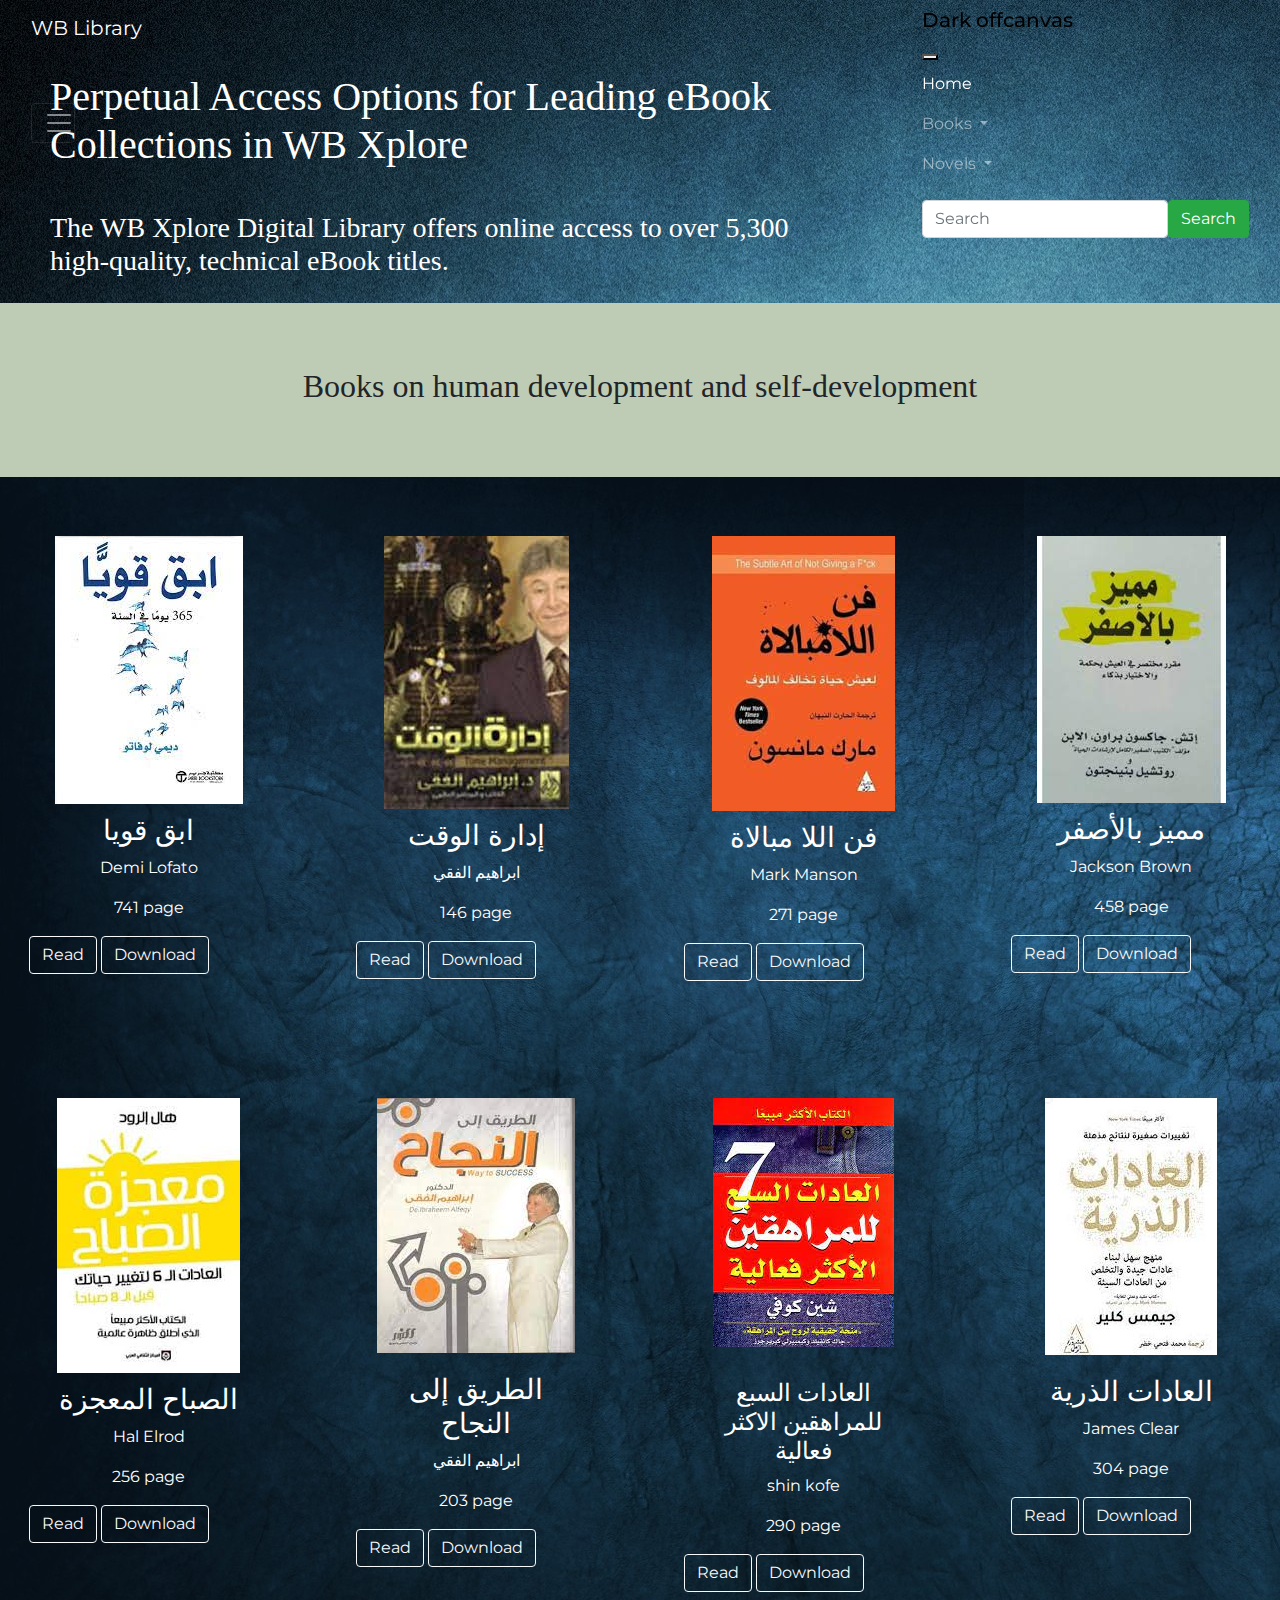
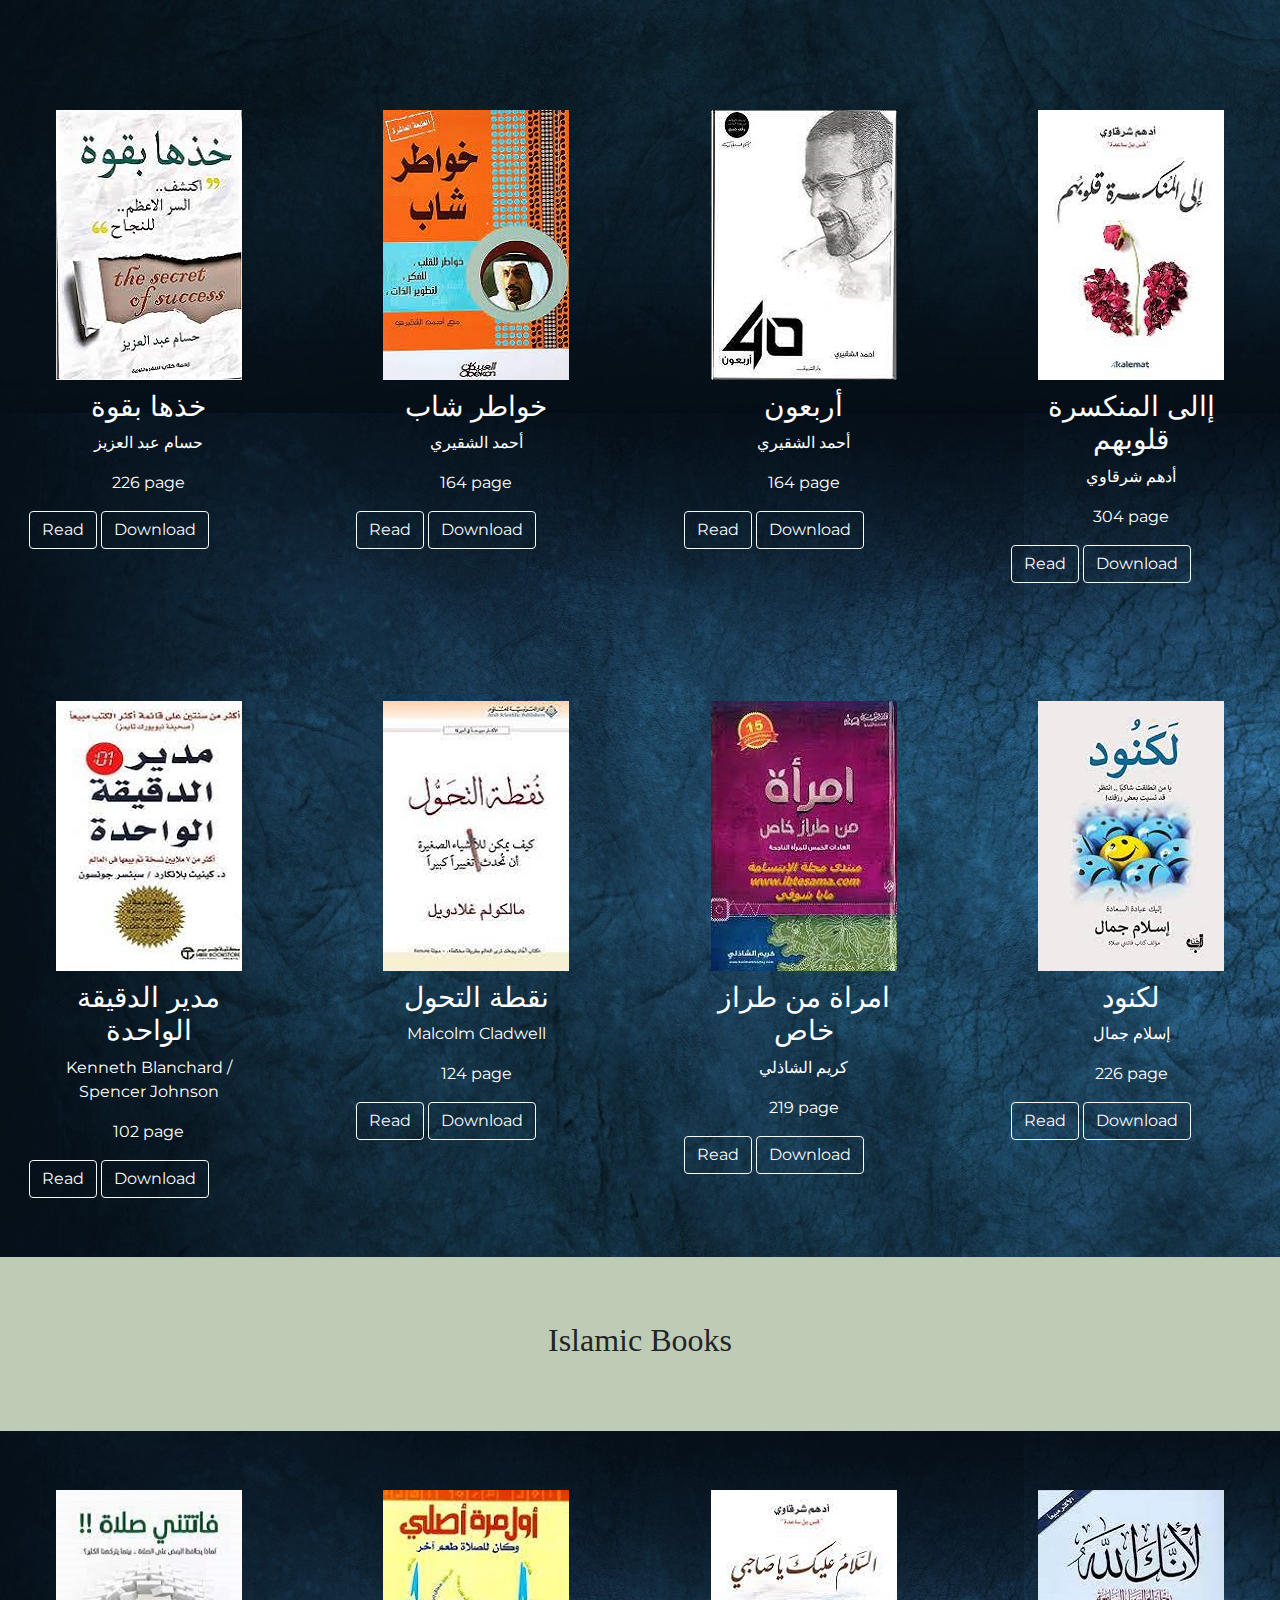
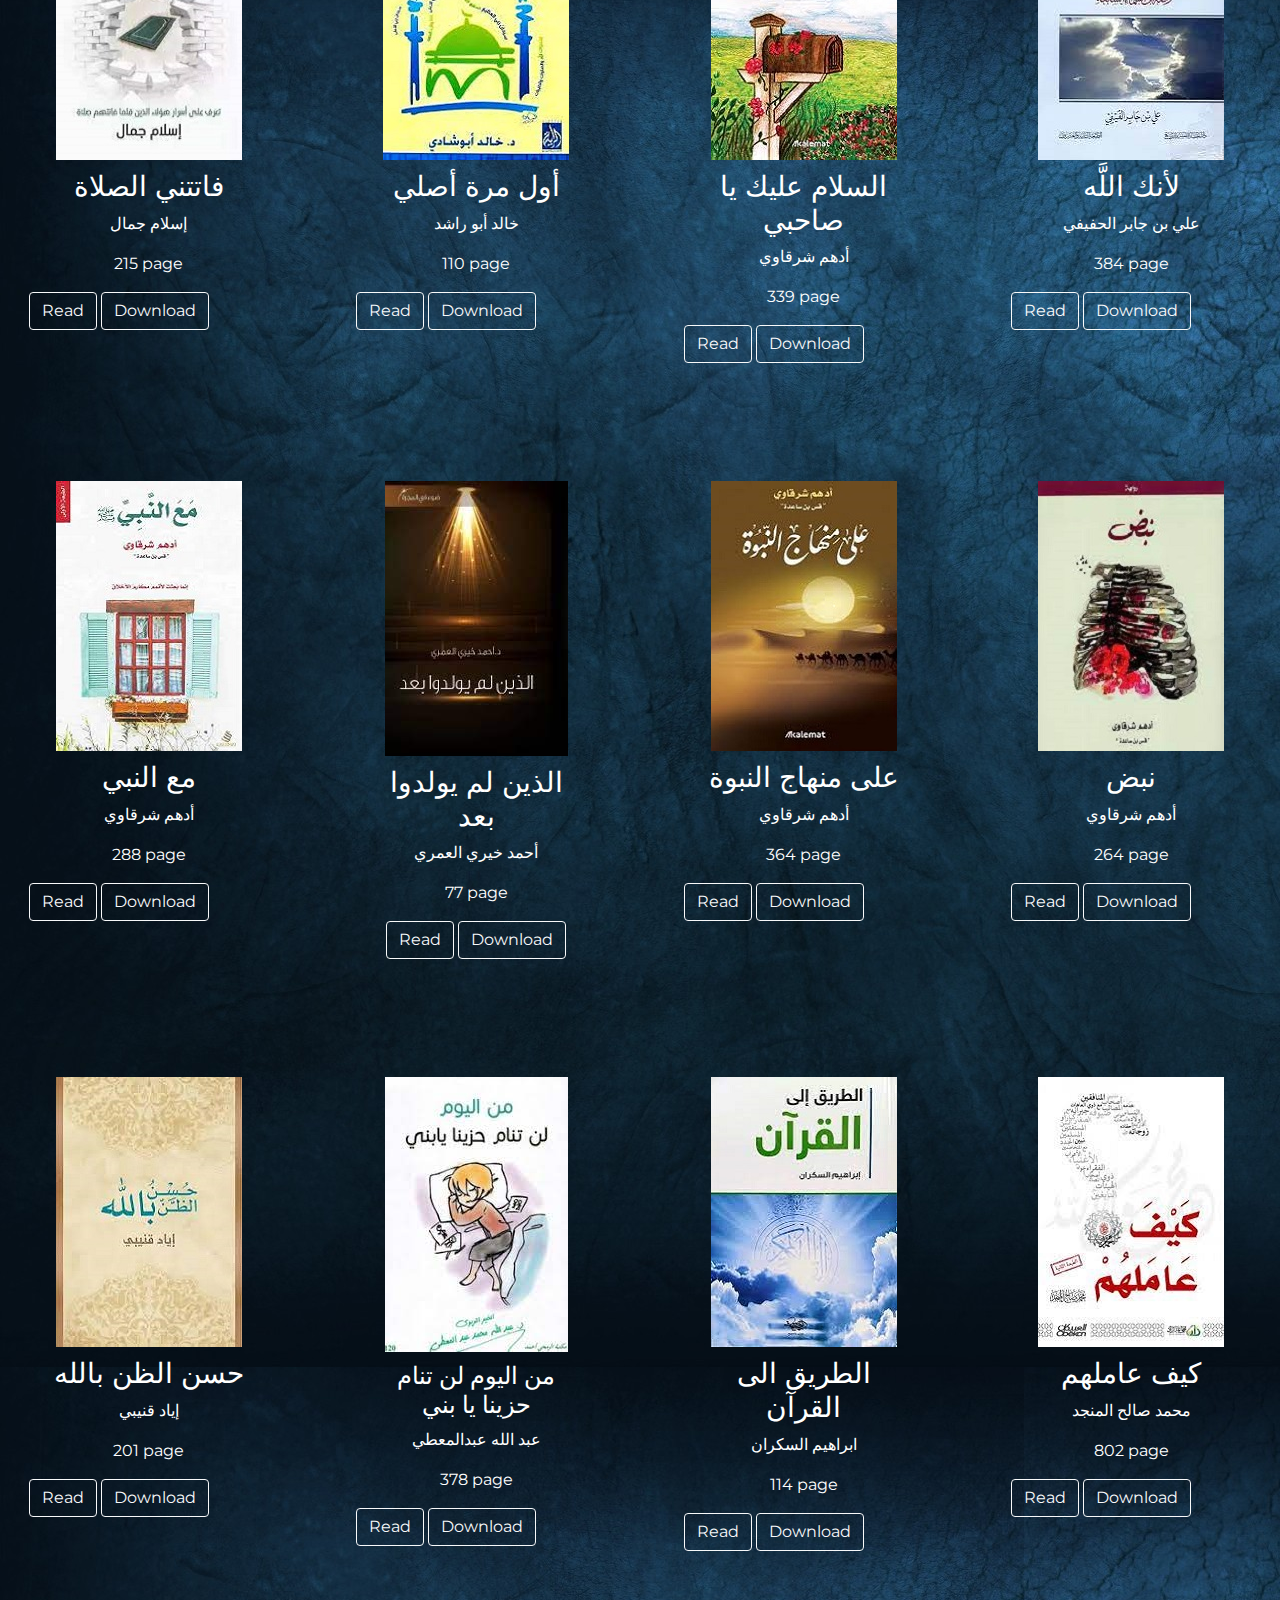
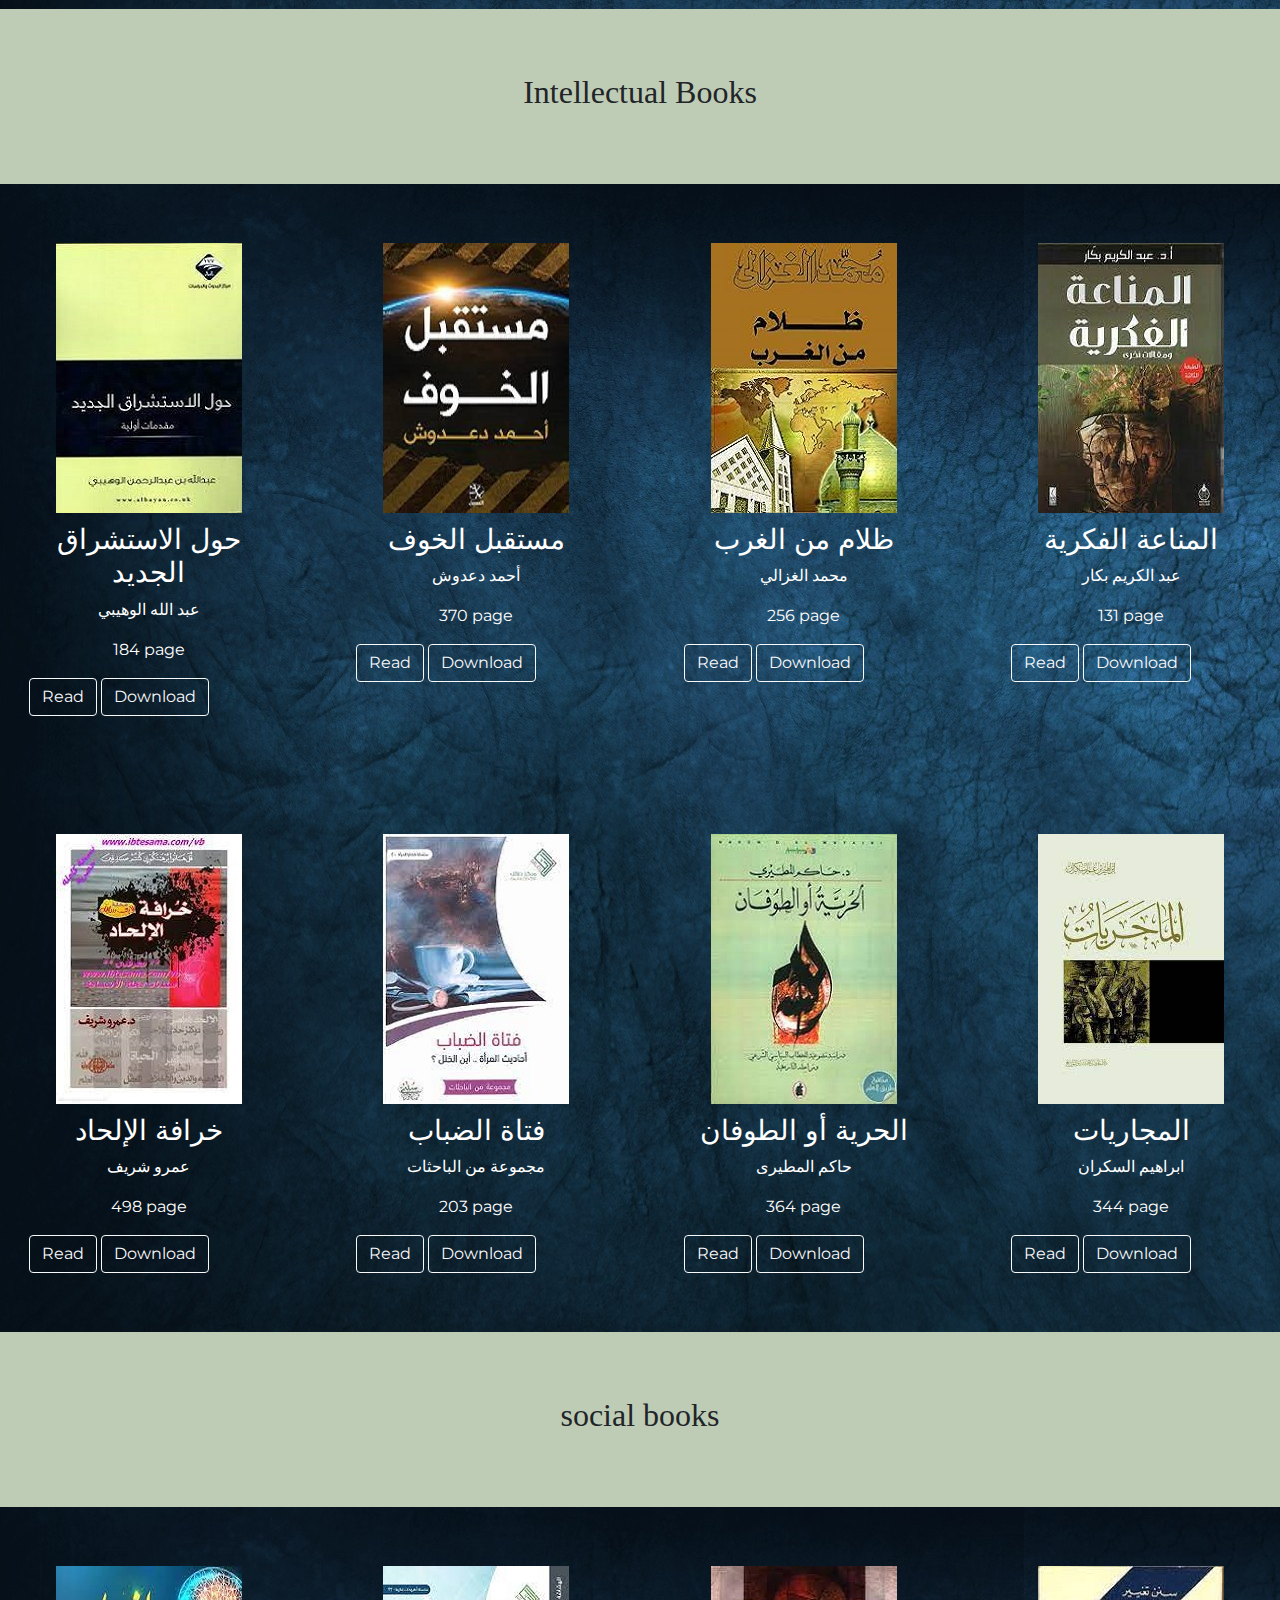
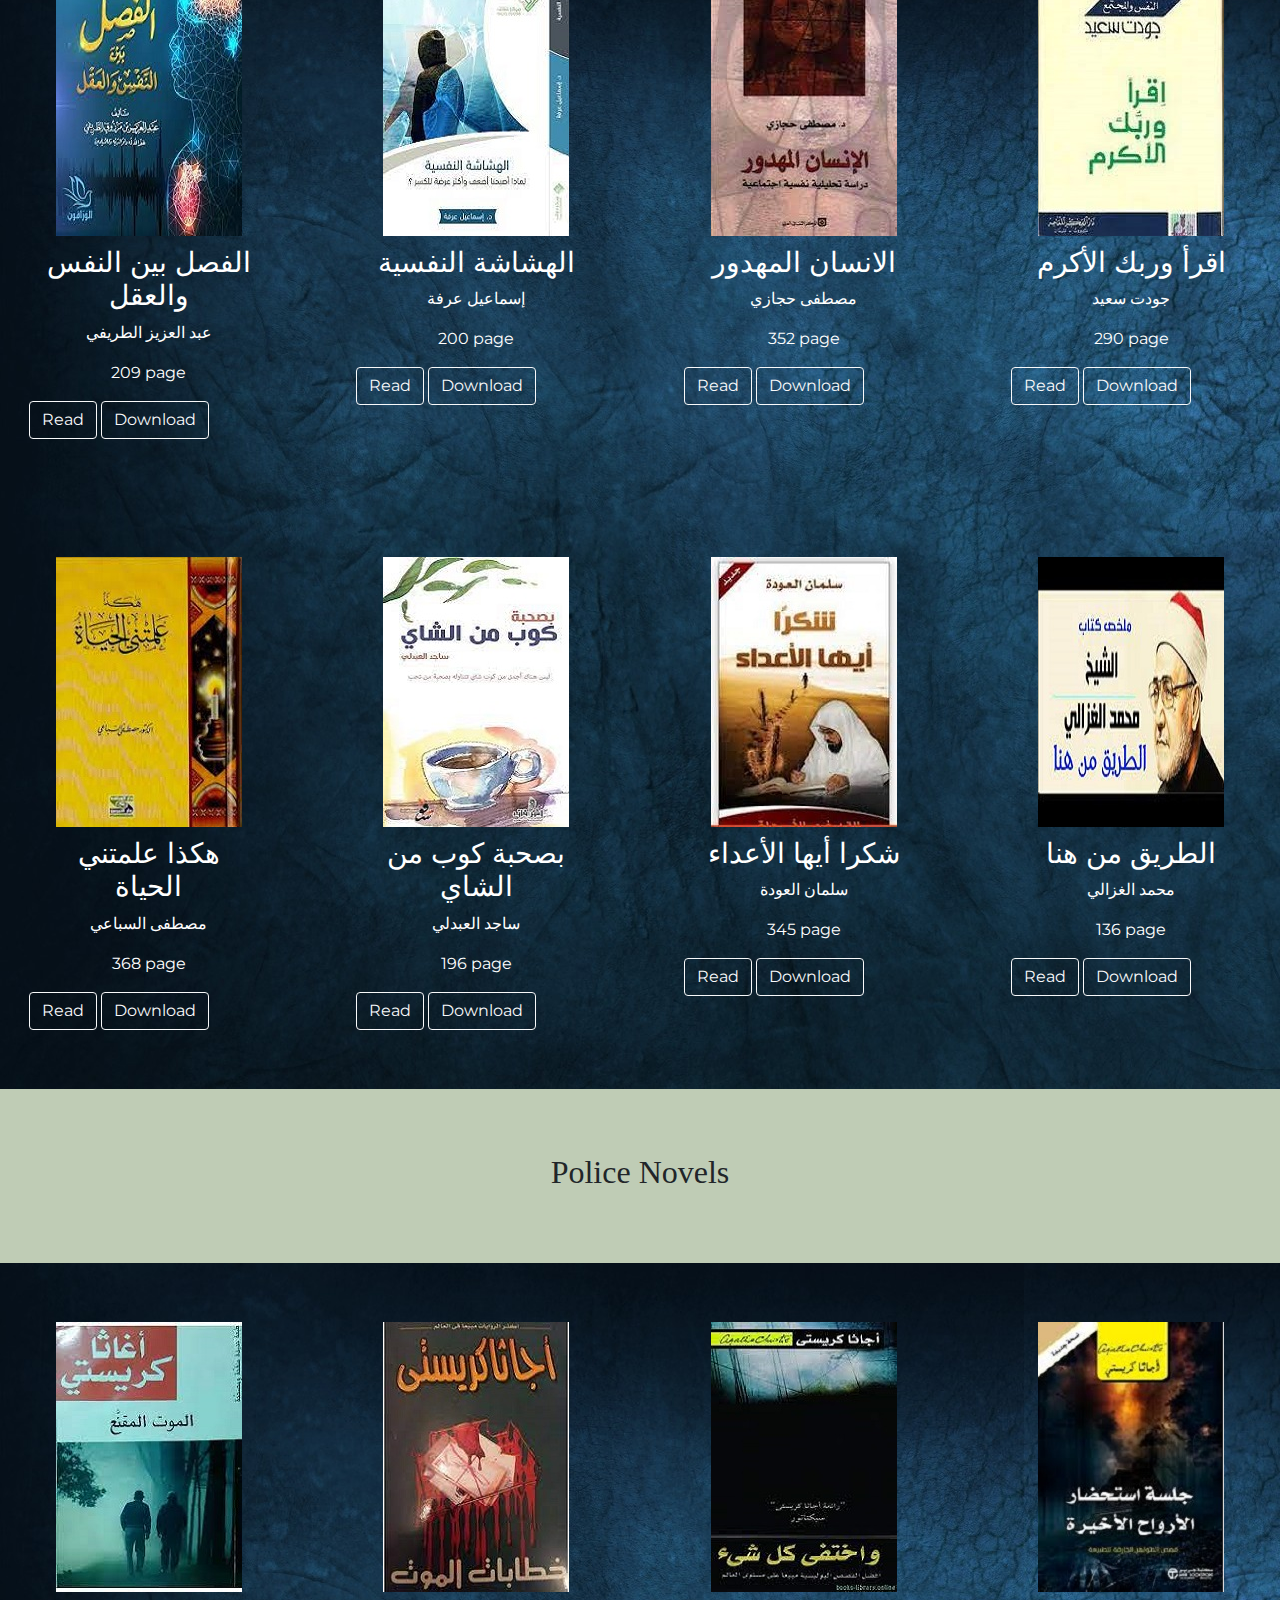
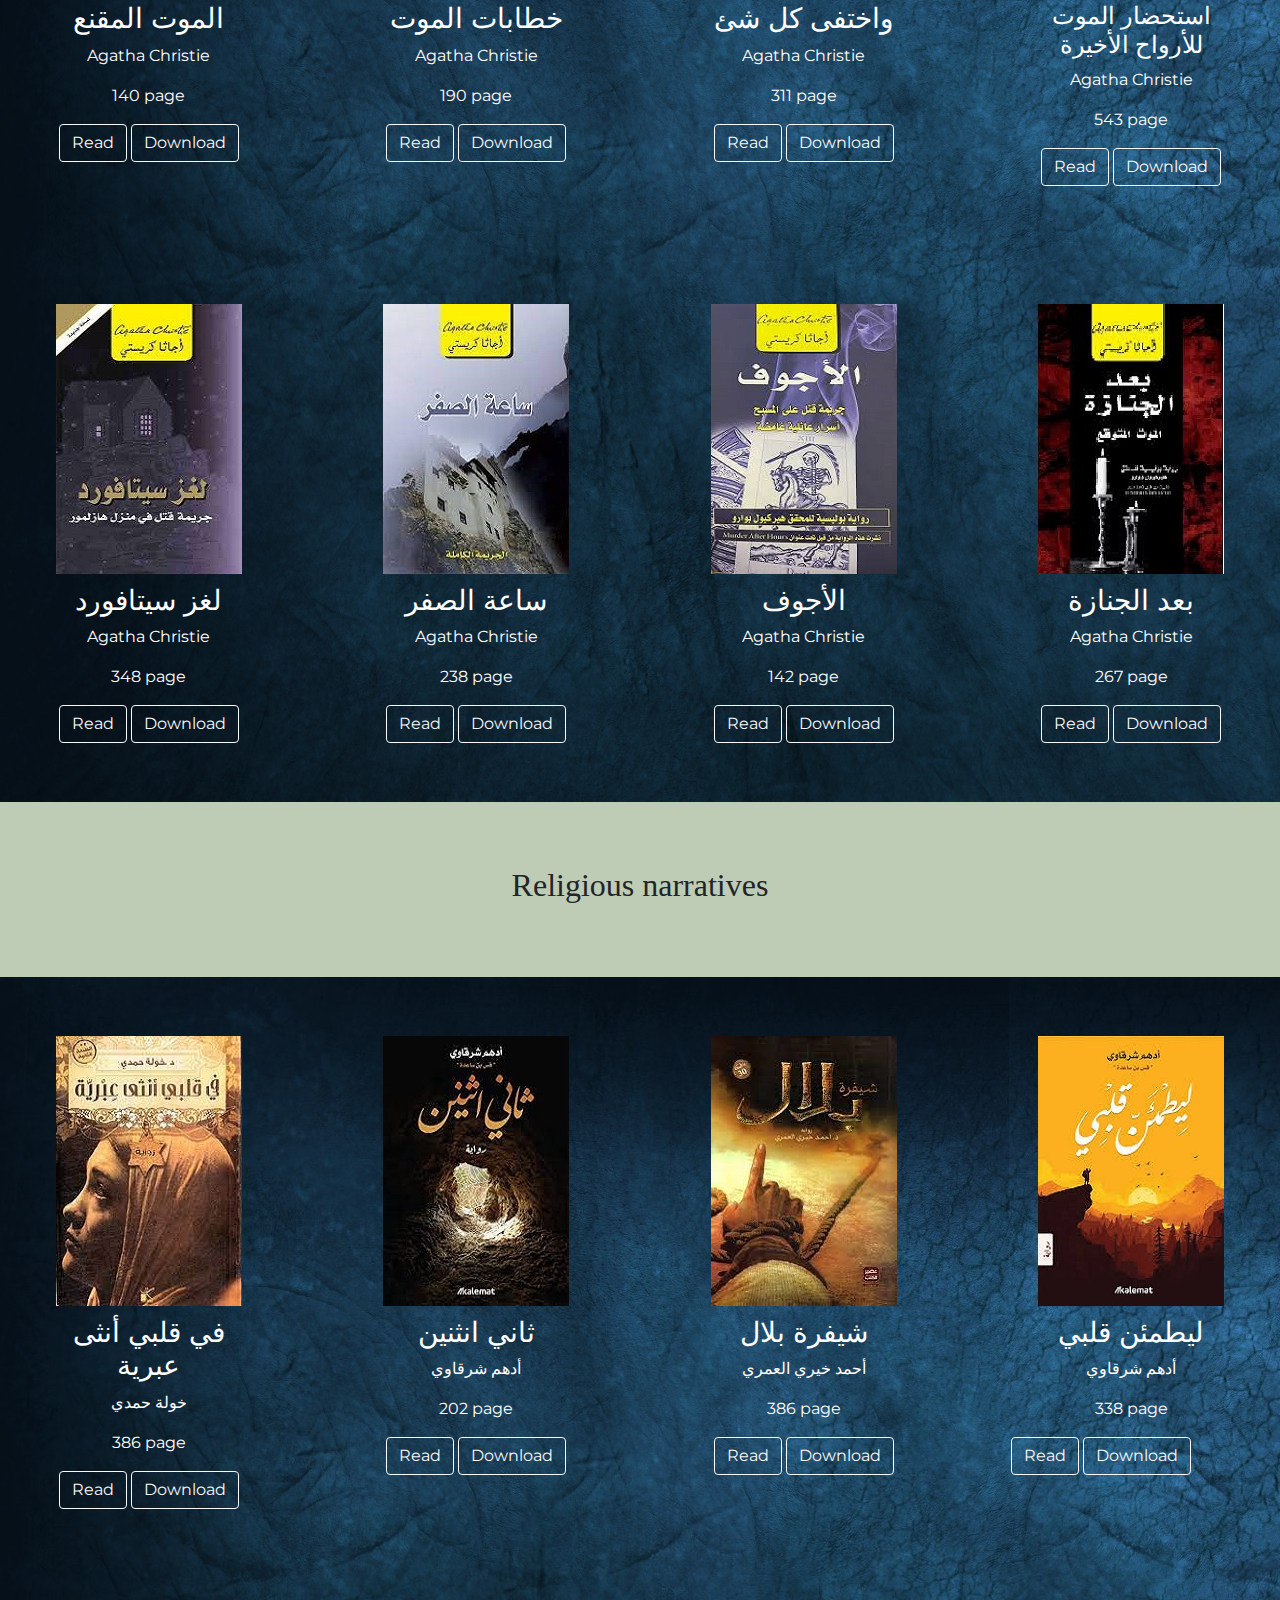
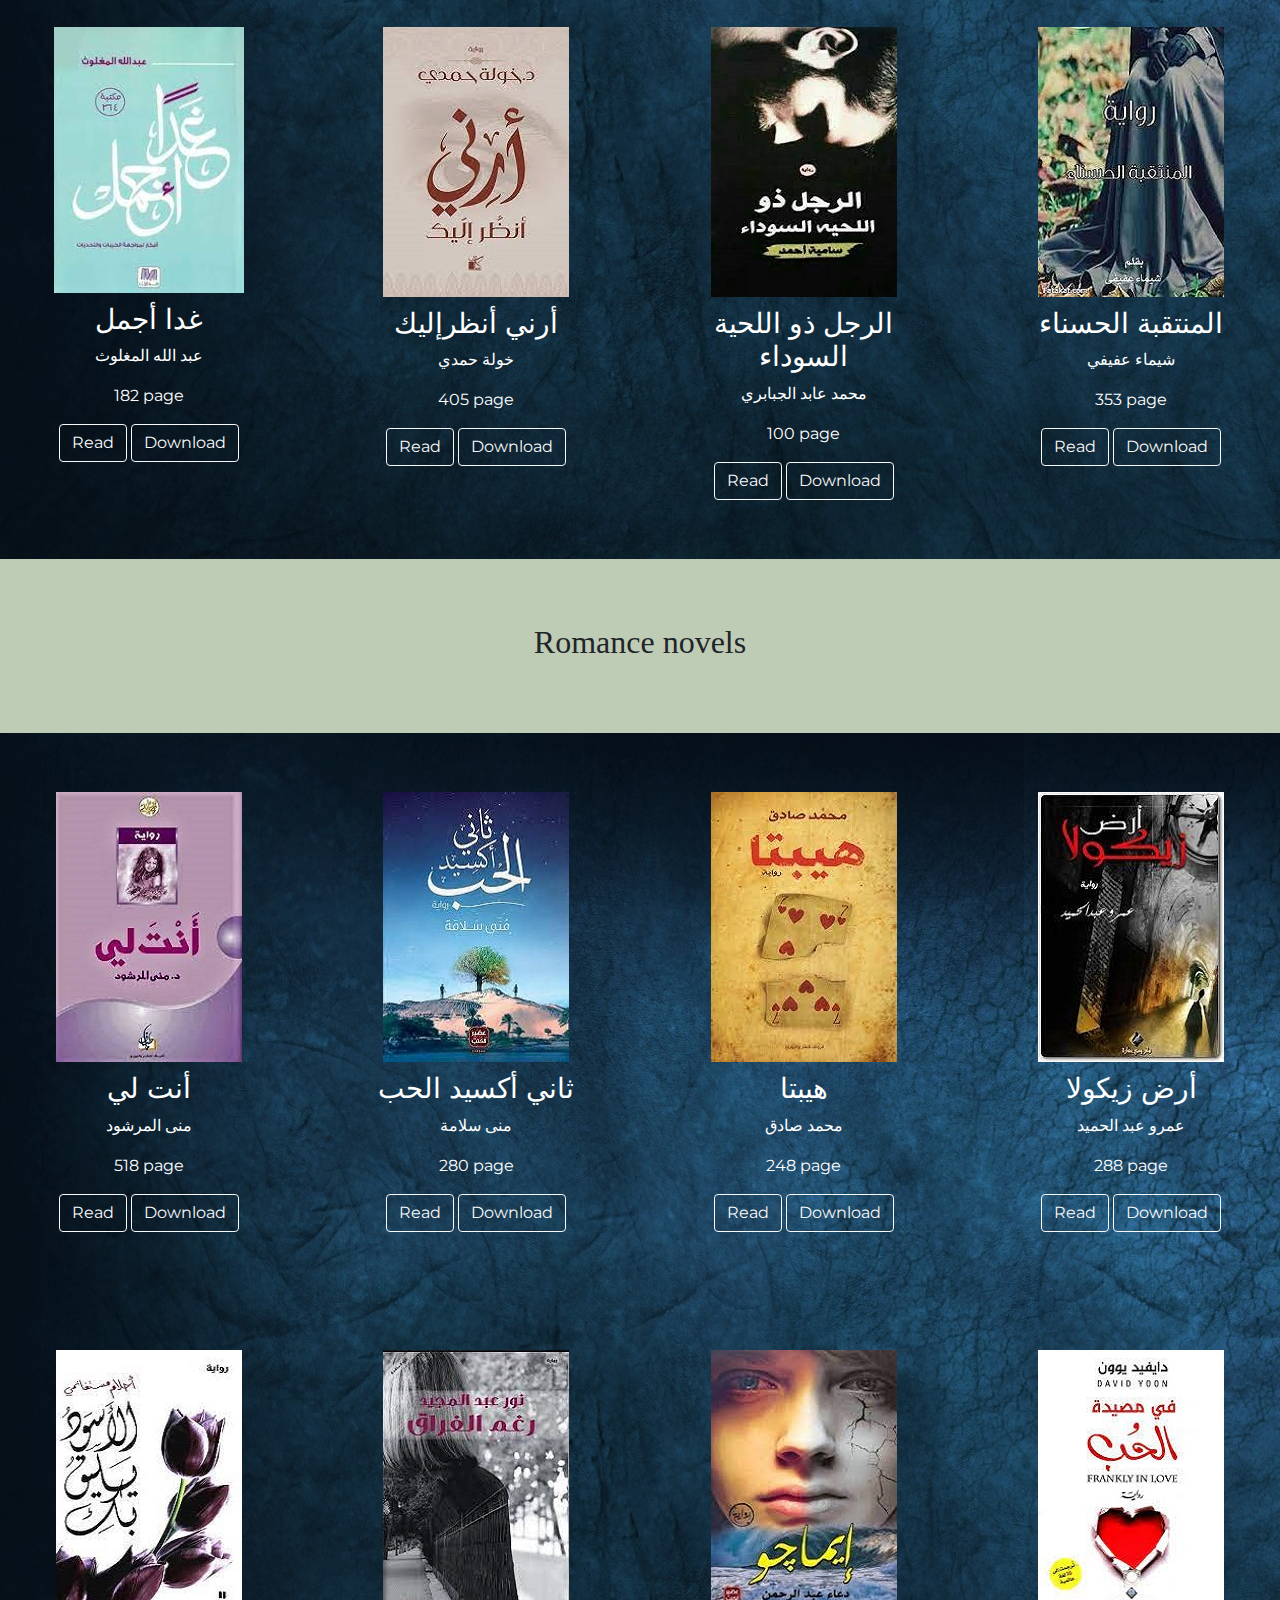
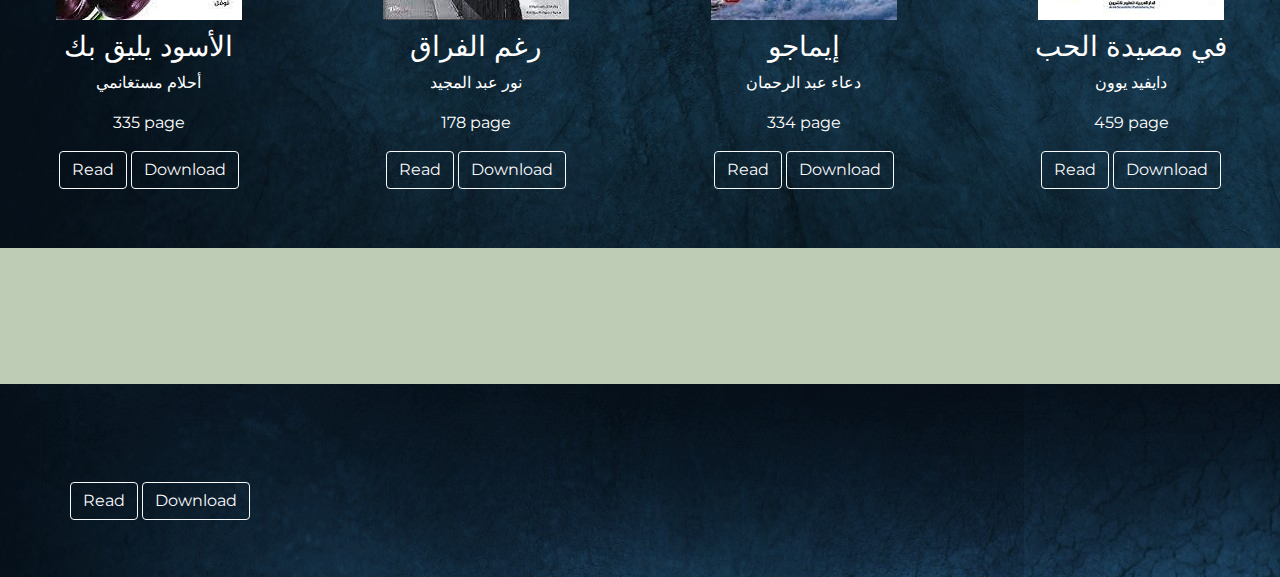
==== commit 27c74477: "navbar" ====
--- a/index.html
+++ b/index.html
@@ -18,60 +18,61 @@
 </head>
 
 <body>
-  <section class="title">
-
-    <div class="container-fluid">
-
-      <!-- As a link -->
-      <nav class="navbar navbar-expand-lg navbar-dark">
-       <button class="navbar-toggler" type="button" data-bs-toggle="collapse" data-bs-target="#navbarNav" aria-controls="navbarNav" aria-expanded="false" aria-label="Toggle navigation">
-         <span class="navbar-toggler-icon"></span>
-       </button> 
-
-       <div class="navbar navbar-expand-lg">
-          <a class="navbar-brand" href="">Library</a>
-         <ul class="navbar-nav ml-auto">
-           <li class="nav-item">
-            <a class="nav-link" href="">Home</a> 
-            <li class="nav-item dropdown">
-            <a class="nav-link dropdown-toggle" href="#" role="button" data-bs-toggle="dropdown" aria-expanded="false">
-              Books
-            </a>
-            <ul class="dropdown-menu">
+  <section id="navbar" class="title">
+
+    <nav class="navbar navbar-dark">
+      <div class="container-fluid">
+        <a class="navbar-brand" href="#">WB Library</a>
+      </div>
+    </nav>
+
+     <nav class="navbar navbar-dark for fixed-top">
+      <div class="container-fluid">
+        
+        <button class="navbar-toggler" type="button" data-bs-toggle="offcanvas" data-bs-target="#offcanvasDarkNavbar" aria-controls="offcanvasDarkNavbar" aria-label="Toggle navigation">
+          <span class="navbar-toggler-icon"></span>
+        </button>
+        <div class="offcanvas offcanvas-end text-bg-dark" tabindex="-1" id="offcanvasDarkNavbar" aria-labelledby="offcanvasDarkNavbarLabel">
+          <div class="offcanvas-header">
+            <h5 class="offcanvas-title" id="offcanvasDarkNavbarLabel">Dark offcanvas</h5>
+            <button type="button" class="btn-close btn-close-white" data-bs-dismiss="offcanvas" aria-label="Close"></button>
+          </div>
+          <div class="offcanvas-body">
+            <ul class="navbar-nav justify-content-end flex-grow-1 pe-3">
               <li class="nav-item">
-                <a class="dropdown-item" href="#B-1">Human Development</a>
+                <a class="nav-link active" aria-current="page" href="#navbar">Home</a>
               </li>
-              <li class="nav-item">
-                <a class="dropdown-item" href="#B-2">Islamic</a>
+              <li class="nav-item dropdown">
+                <a class="nav-link dropdown-toggle" href="#" role="button" data-bs-toggle="dropdown" aria-expanded="false">
+                  Books
+                </a>
+                <ul class="dropdown-menu dropdown-menu-dark">
+                  <li><a class="dropdown-item" href="#B-1">human development</a></li>
+                  <li><a class="dropdown-item" href="#B-2">Islamic </a></li>                 
+                  <li><a class="dropdown-item" href="#B-3">intellectual</a></li>
+                  <li><a class="dropdown-item" href="#B-4">social</a></li>
+                </ul>
               </li>
-              <li class="nav-item">
-                <a class="dropdown-item" href="#B-3">intellectual</a>
-              </li>
-              <li class="nav-item">
-                <a class="dropdown-item" href="#B-4">social</a>
+              
+              <li class="nav-item dropdown">
+                <a class="nav-link dropdown-toggle" href="#" role="button" data-bs-toggle="dropdown" aria-expanded="false">
+                  Novels
+                </a>
+                <ul class="dropdown-menu dropdown-menu-dark">
+                  <li><a class="dropdown-item" href="#B-5">Police</a></li>
+                  <li><a class="dropdown-item" href="#B-6">Religious</a></li>
+                  <li><a class="dropdown-item" href="#B-7">romantic</a></li>
+                </ul>
               </li>
             </ul>
-
-            </li>
-            <li class="nav-item dropdown">
-             <a class="nav-link dropdown-toggle" href="#" role="button" data-bs-toggle="dropdown" aria-expanded="false">
-                Novels
-             </a>
-             <ul class="dropdown-menu">
-               <li class="nav-item">
-                 <a class="dropdown-item" href="#B-5">Police</a>
-               </li>
-               <li class="nav-item">
-                 <a class="dropdown-item" href="#B-6">Religious</a>
-               </li>
-               <li class="nav-item">
-                 <a class="dropdown-item" href="#B-7">humanity</a>
-               </li>
-             </ul>
-           </li>
-         </ul>
-       </div>
-     </nav>
+            <form class="d-flex mt-3" role="search">
+              <input class="form-control me-2" type="search" placeholder="Search" aria-label="Search">
+              <button class="btn btn-success" type="submit">Search</button>
+            </form>
+          </div>
+        </div>
+      </div>
+    </nav>
     
      <div class="row">
       <div class="col-lg-8">
@@ -80,8 +81,6 @@
          <h3 class="hh">The WB Xplore Digital Library offers online access to over
           5,300 high-quality, technical eBook titles.</h3>
       </div>
-    </div>
-
     </div>
     
   </section>
@@ -309,8 +308,7 @@
  </section>
 
  <section id="B-2">
-   <h3 class="b-1-h3">Islamic books aim to achieve its mission and goals by presenting 
-      the most important Islamic references and books in various religious sciences</h3>
+   <h3 class="b-1-h3">Islamic Books</h3>
  </section>
 
  <section id="feature">
@@ -476,8 +474,7 @@
   </section>
 
   <section id="B-3">
-    <h3 class="b-1-h3">Intellectual books benefit the mind and make 
-      the reader rich in knowledge, experiences, and information</h3>
+    <h3 class="b-1-h3">Intellectual Books</h3>
   </section>
 
   <section id="feature">
@@ -592,8 +589,7 @@
   </section>
 
   <section id="B-4">
-    <h3 class="b-1-h3">The social sciences are of great importance in all areas of life,
-       especially in the areas of social care, primary care, the justice system, and business</h3>
+    <h3 class="b-1-h3">social books</h3>
   </section>
 
   <section id="feature">
@@ -902,6 +898,135 @@
     </div>
 
     <div class="feature-box col-lg-3 col-md-6">
+      <img class="img-title" src="novel-5.jpg">
+      <h3>المنتقبة الحسناء</h3>
+      <p>شيماء عفيفي</p>
+      <p>353 page</p>
+      <div class="button-box">
+        <button type="button" class="btn btn-outline-light">Read</button>
+        <button type="button" class="btn btn-outline-light">Download</button>
+      </div>
+    </div>
+
+   </div>
+    
+  </section>
+
+  <section id="B-7">
+    <h3 class="b-1-h3">Romance novels</h3>
+  </section>
+
+  <section id="feature">
+
+    <div class="row">
+
+      <div class="feature-box col-lg-3 col-md-6">
+        <img class="img-title" src="novel-1.jpg">
+        <h3>أنت لي</h3>
+        <p>منى المرشود</p>
+        <p>518 page</p>
+        <div class="button-box">
+          <button type="button" class="btn btn-outline-light">Read</button>
+          <button type="button" class="btn btn-outline-light">Download</button>
+        </div>
+      </div>
+      
+      <div class="feature-box col-lg-3 col-md-6">
+        <img class="img-title" src="novel-6.jpg">
+        <h3>ثاني أكسيد الحب</h3>
+        <p>منى سلامة</p>
+        <p>280 page</p>
+        <div class="button-box">
+          <button type="button" class="btn btn-outline-light">Read</button>
+          <button type="button" class="btn btn-outline-light">Download</button>
+        </div>
+      </div>
+
+      
+      <div class="feature-box col-lg-3 col-md-6">
+        <img class="img-title" src="novel-8.jpg">
+        <h3>هيبتا</h3>
+        <p>محمد صادق</p>
+        <p>248 page</p>
+        <div class="button-box">
+          <button type="button" class="btn btn-outline-light">Read</button>
+          <button type="button" class="btn btn-outline-light">Download</button>
+        </div>
+      </div>
+
+      
+      <div class="feature-box col-lg-3 col-md-6">
+        <img class="img-title" src="novel-3.jpg">
+        <h3>أرض زيكولا</h3>
+        <p>عمرو عبد الحميد</p>
+        <p>288 page</p>
+        <div class="button-box">
+          <button type="button" class="btn btn-outline-light">Read</button>
+          <button type="button" class="btn btn-outline-light">Download</button>
+        </div>
+      </div>
+
+      
+      <div class="feature-box col-lg-3 col-md-6">
+        <img class="img-title" src="novel-10.jpg">
+        <h3>الأسود يليق بك</h3>
+        <p>أحلام مستغانمي</p>
+        <p>335 page</p>
+        <div class="button-box">
+          <button type="button" class="btn btn-outline-light">Read</button>
+          <button type="button" class="btn btn-outline-light">Download</button>
+        </div>
+      </div>
+
+      
+      <div class="feature-box col-lg-3 col-md-6">
+        <img class="img-title" src="novel-11.jpg">
+        <h3>رغم الفراق</h3>
+        <p>نور عبد المجيد</p>
+        <p>178 page</p>
+        <div class="button-box">
+          <button type="button" class="btn btn-outline-light">Read</button>
+          <button type="button" class="btn btn-outline-light">Download</button>
+        </div>
+      </div>
+
+      
+      <div class="feature-box col-lg-3 col-md-6">
+        <img class="img-title" src="novel-18.jpg">
+        <h3>إيماجو</h3>
+        <p>دعاء عبد الرحمان</p>
+        <p>334 page</p>
+        <div class="button-box">
+          <button type="button" class="btn btn-outline-light">Read</button>
+          <button type="button" class="btn btn-outline-light">Download</button>
+        </div>
+      </div>
+
+      
+      <div class="feature-box col-lg-3 col-md-6">
+        <img class="img-title" src="novel-14.jpg">
+        <h3>في مصيدة الحب</h3>
+        <p>دايفيد يوون</p>
+        <p>459 page</p>
+        <div class="button-box">
+          <button type="button" class="btn btn-outline-light">Read</button>
+          <button type="button" class="btn btn-outline-light">Download</button>
+        </div>
+      </div>
+
+
+    </div>
+
+  </section>
+
+  <section id="">
+    <h3 class="b-1-h3"></h3>
+  </section>
+
+  <section id="feature">
+
+      
+    <div class="feature-box col-lg-3 col-md-6">
       <img class="img-title" src="">
       <h3></h3>
       <p></p>
@@ -912,80 +1037,8 @@
       </div>
     </div>
 
-   </div>
     
   </section>
 
-  <section id="B-7">
-    <h3 class="b-1-h3"></h3>
-  </section>
-
-  <section id="novels">
-
-    <div class="row">
-
-      <div class="feature-box col-lg-3 col-md-6">
-        <img class="img-title" src="">
-        <h3></h3>
-        <p></p>
-        <p></p>
-        <div class="button-box">
-          <button type="button" class="btn btn-outline-light">Read</button>
-          <button type="button" class="btn btn-outline-light">Download</button>
-        </div>
-      </div>
-      
-      <div class="feature-box col-lg-3 col-md-6">
-        <img class="img-title" src="">
-        <h3></h3>
-        <p></p>
-        <p></p>
-        <div class="button-box">
-          <button type="button" class="btn btn-outline-light">Read</button>
-          <button type="button" class="btn btn-outline-light">Download</button>
-        </div>
-      </div>
-
-      
-      <div class="feature-box col-lg-3 col-md-6">
-        <img class="img-title" src="">
-        <h3></h3>
-        <p></p>
-        <p></p>
-        <div class="button-box">
-          <button type="button" class="btn btn-outline-light">Read</button>
-          <button type="button" class="btn btn-outline-light">Download</button>
-        </div>
-      </div>
-
-      
-      <div class="feature-box col-lg-3 col-md-6">
-        <img class="img-title" src="">
-        <h3></h3>
-        <p></p>
-        <p></p>
-        <div class="button-box">
-          <button type="button" class="btn btn-outline-light">Read</button>
-          <button type="button" class="btn btn-outline-light">Download</button>
-        </div>
-      </div>
-
-      
-      <div class="feature-box col-lg-3 col-md-6">
-        <img class="img-title" src="">
-        <h3></h3>
-        <p></p>
-        <p></p>
-        <div class="button-box">
-          <button type="button" class="btn btn-outline-light">Read</button>
-          <button type="button" class="btn btn-outline-light">Download</button>
-        </div>
-      </div>
-
-
-    </div>
-
-  </section>
-
 </body>
 </html>--- a/css/styles.css
+++ b/css/styles.css
@@ -53,4 +53,6 @@
 
 /* Novels */
 
-
+.navbar-toggler{
+    padding-right: 0%;
+}
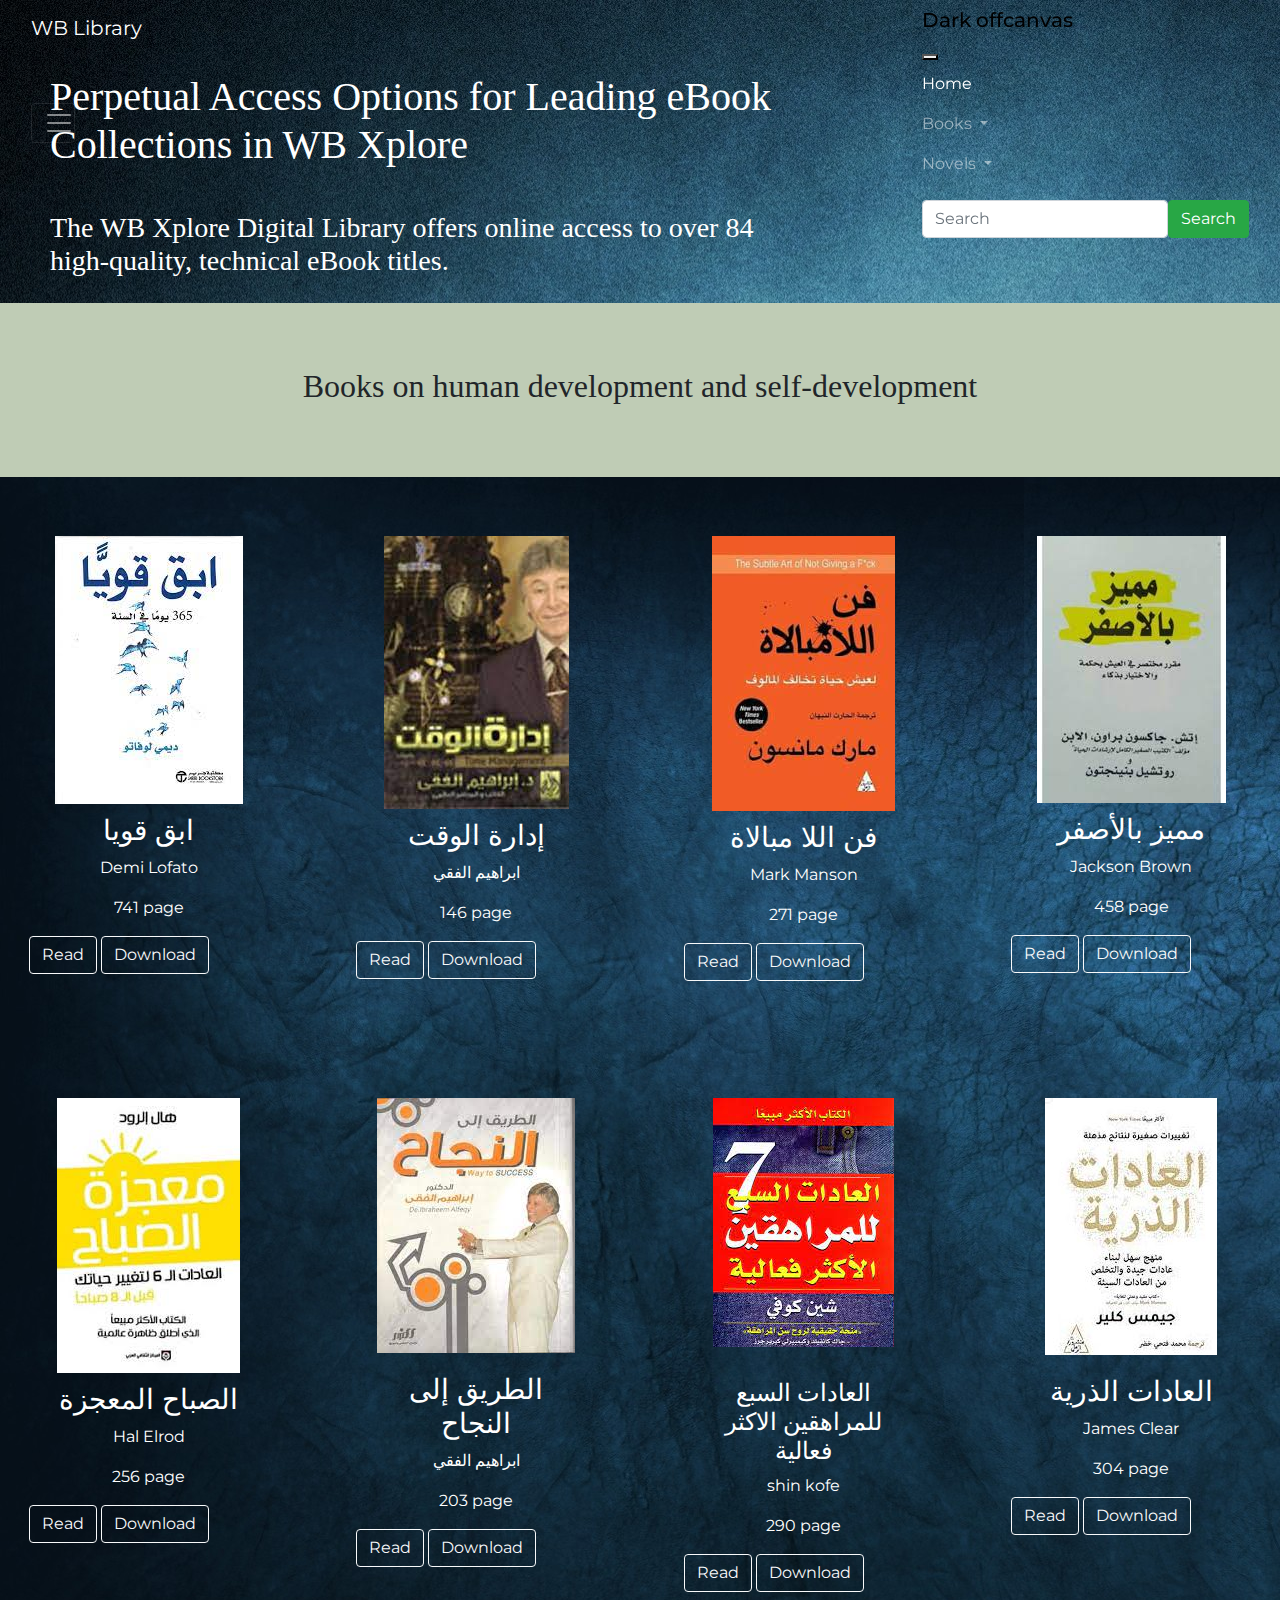
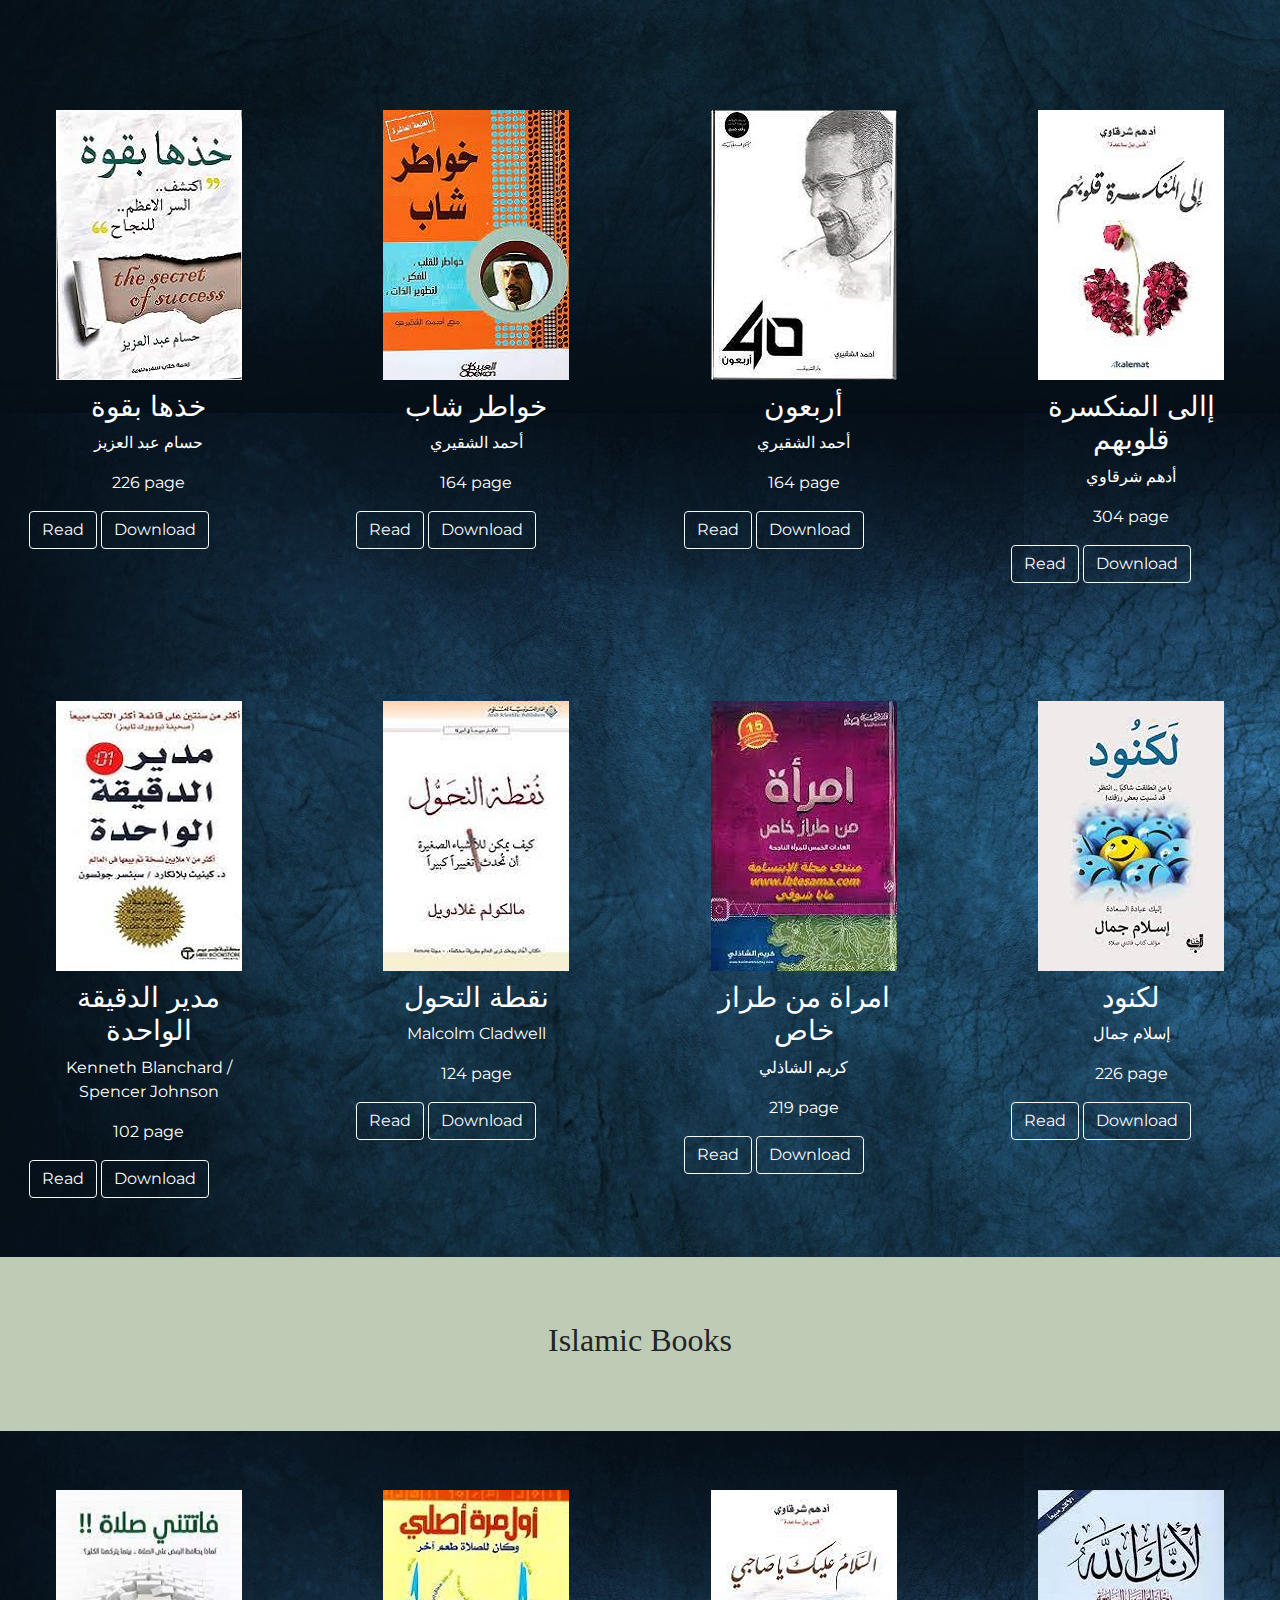
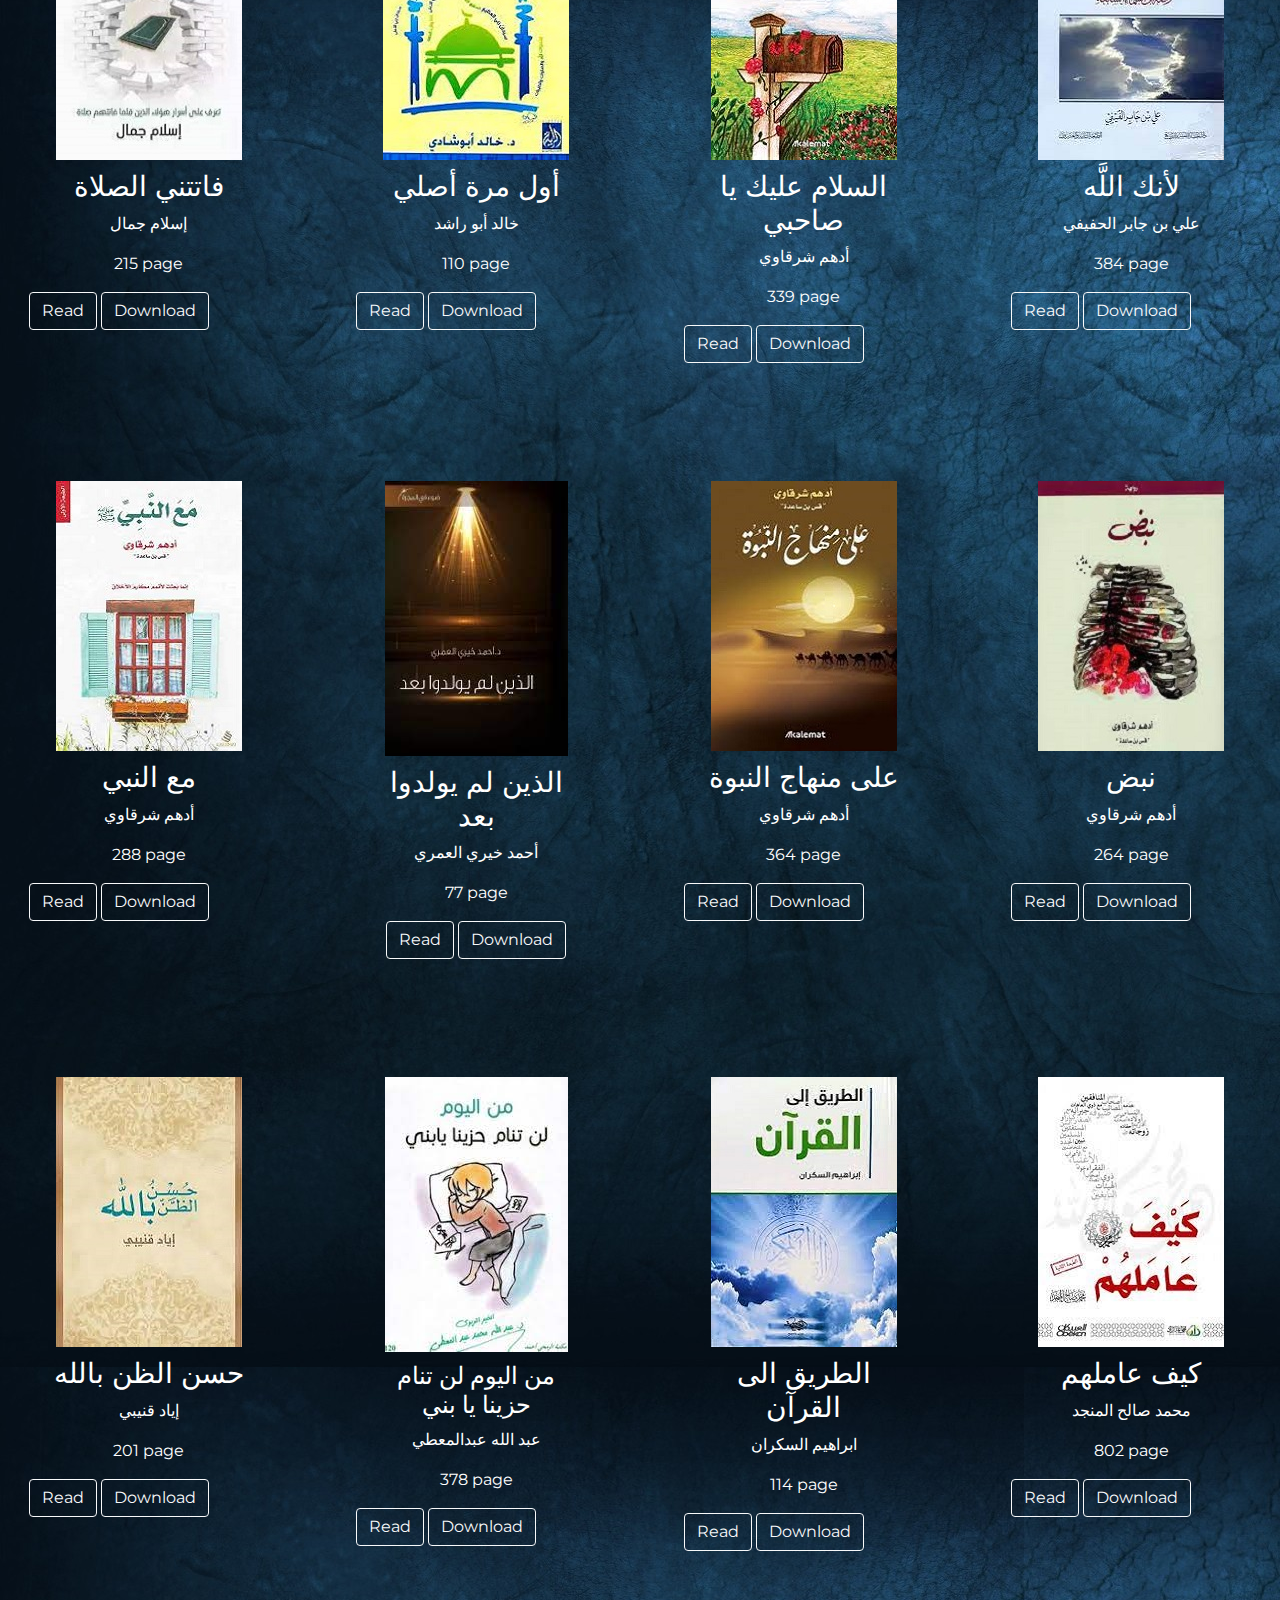
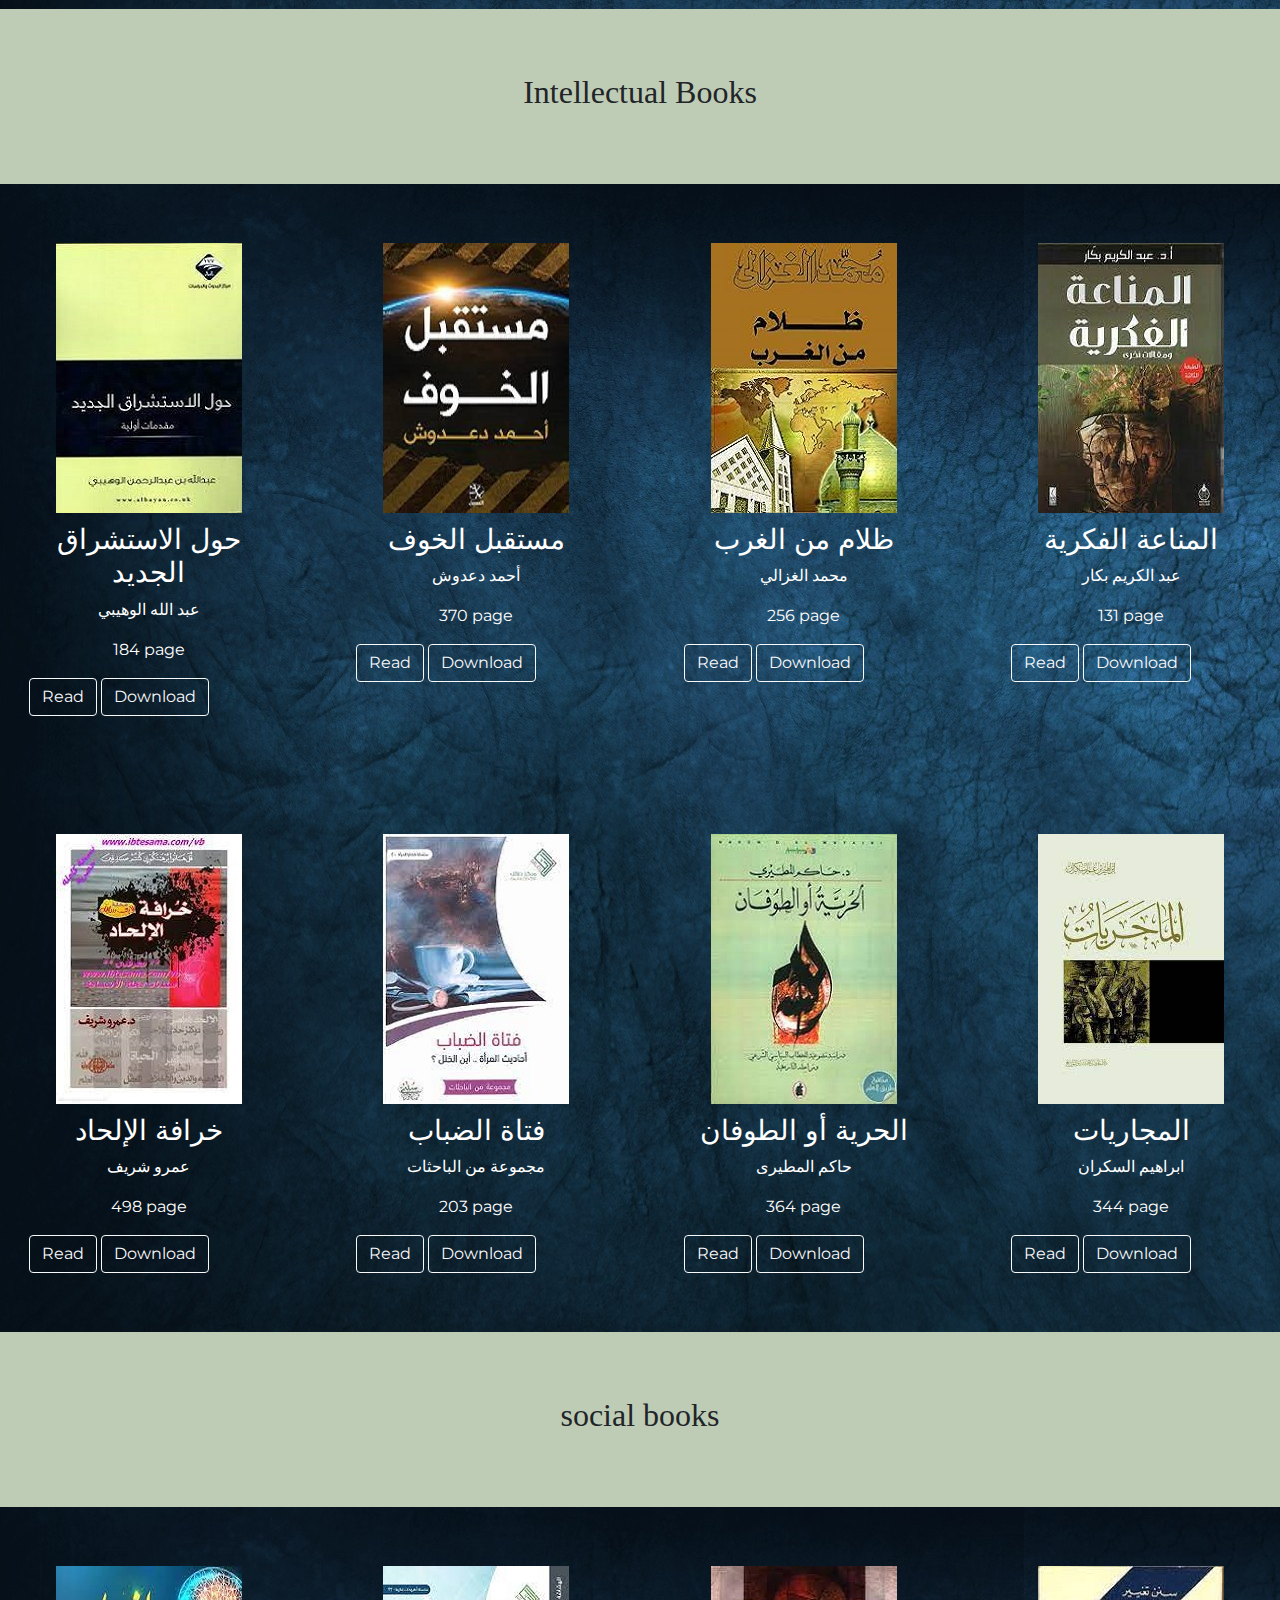
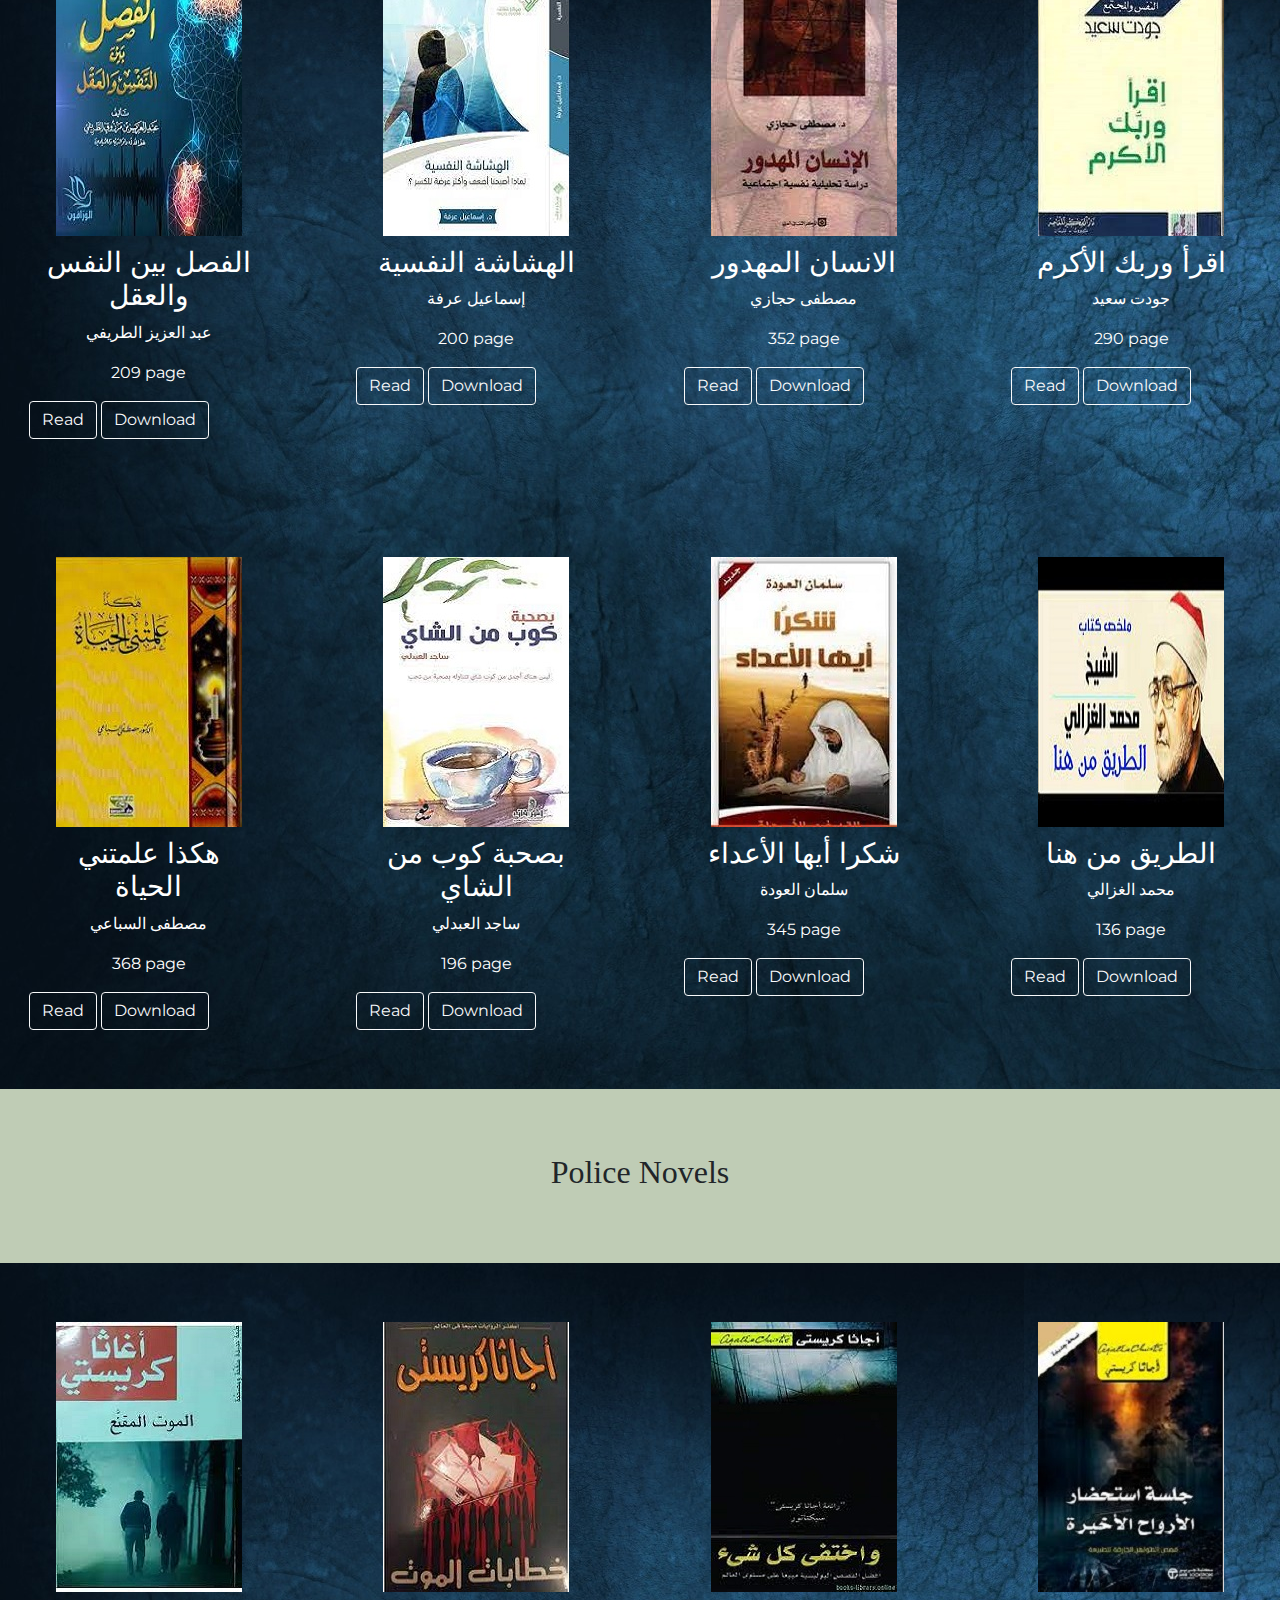
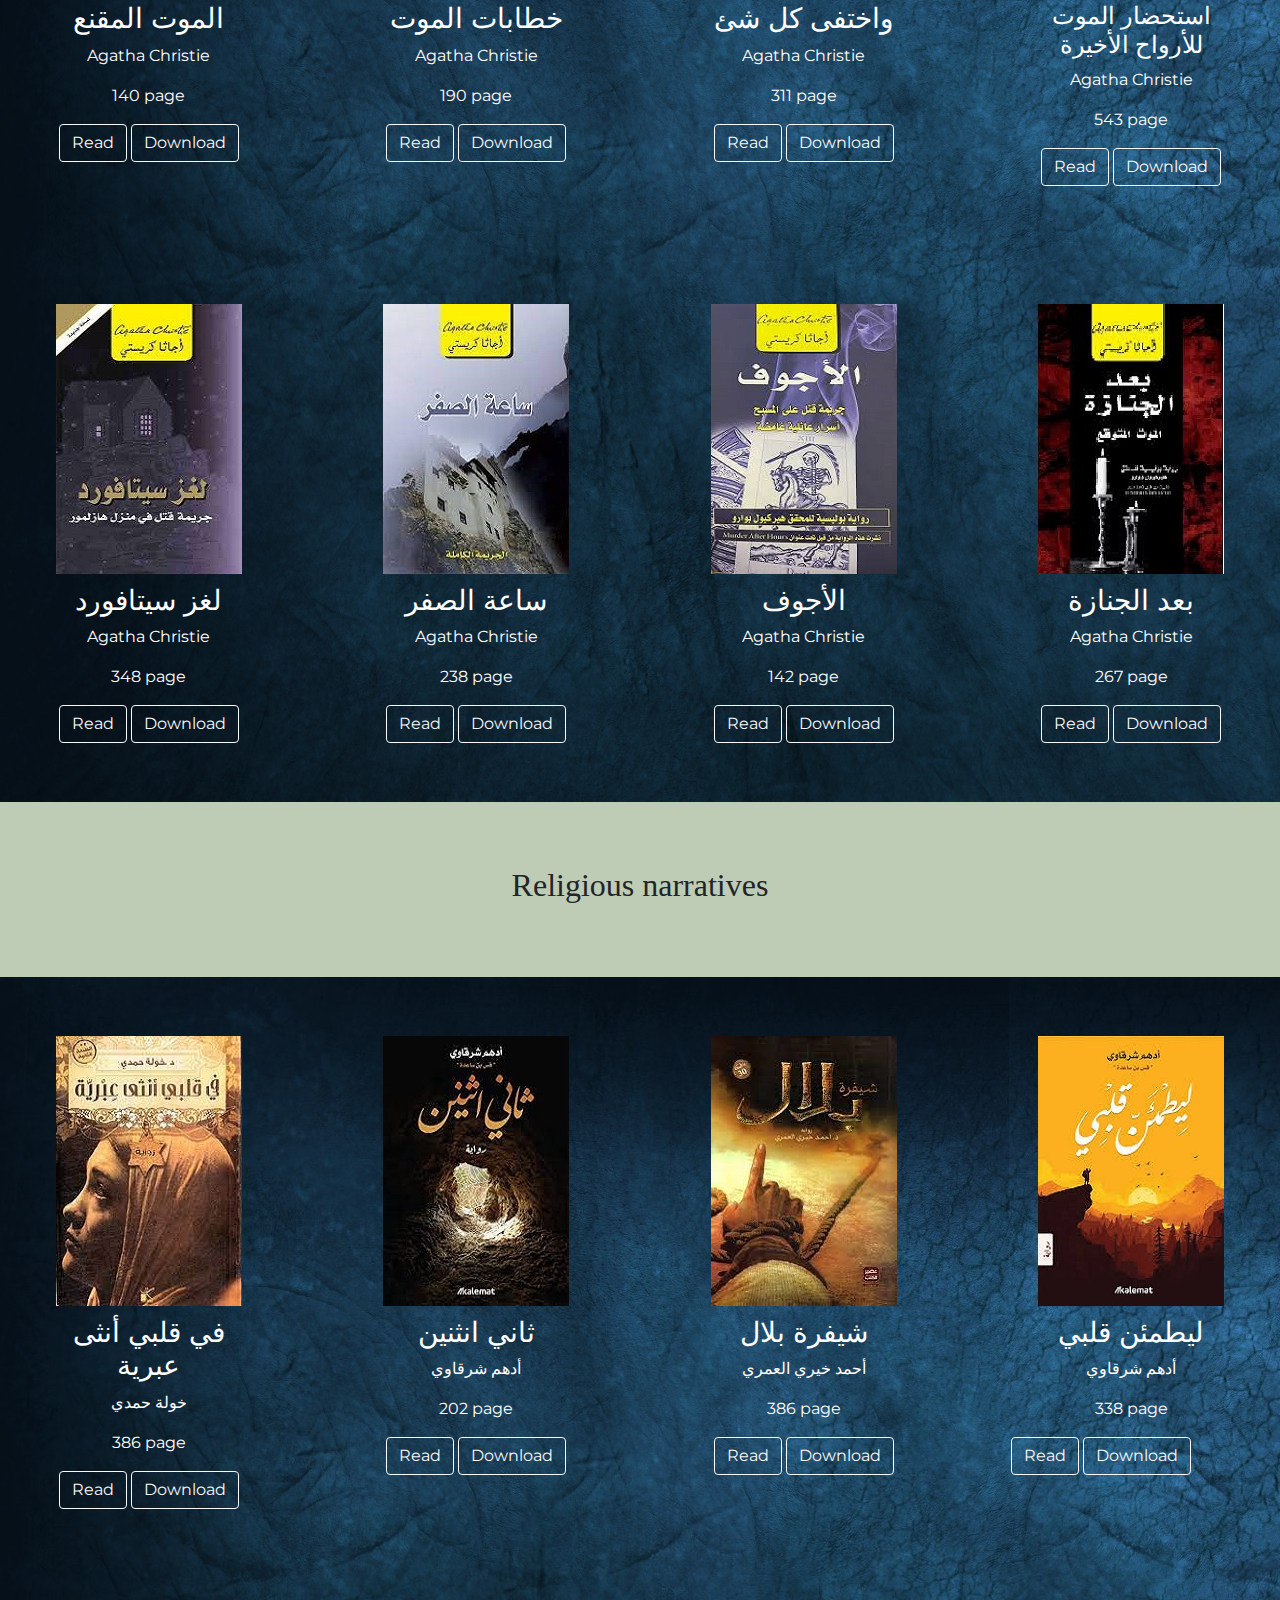
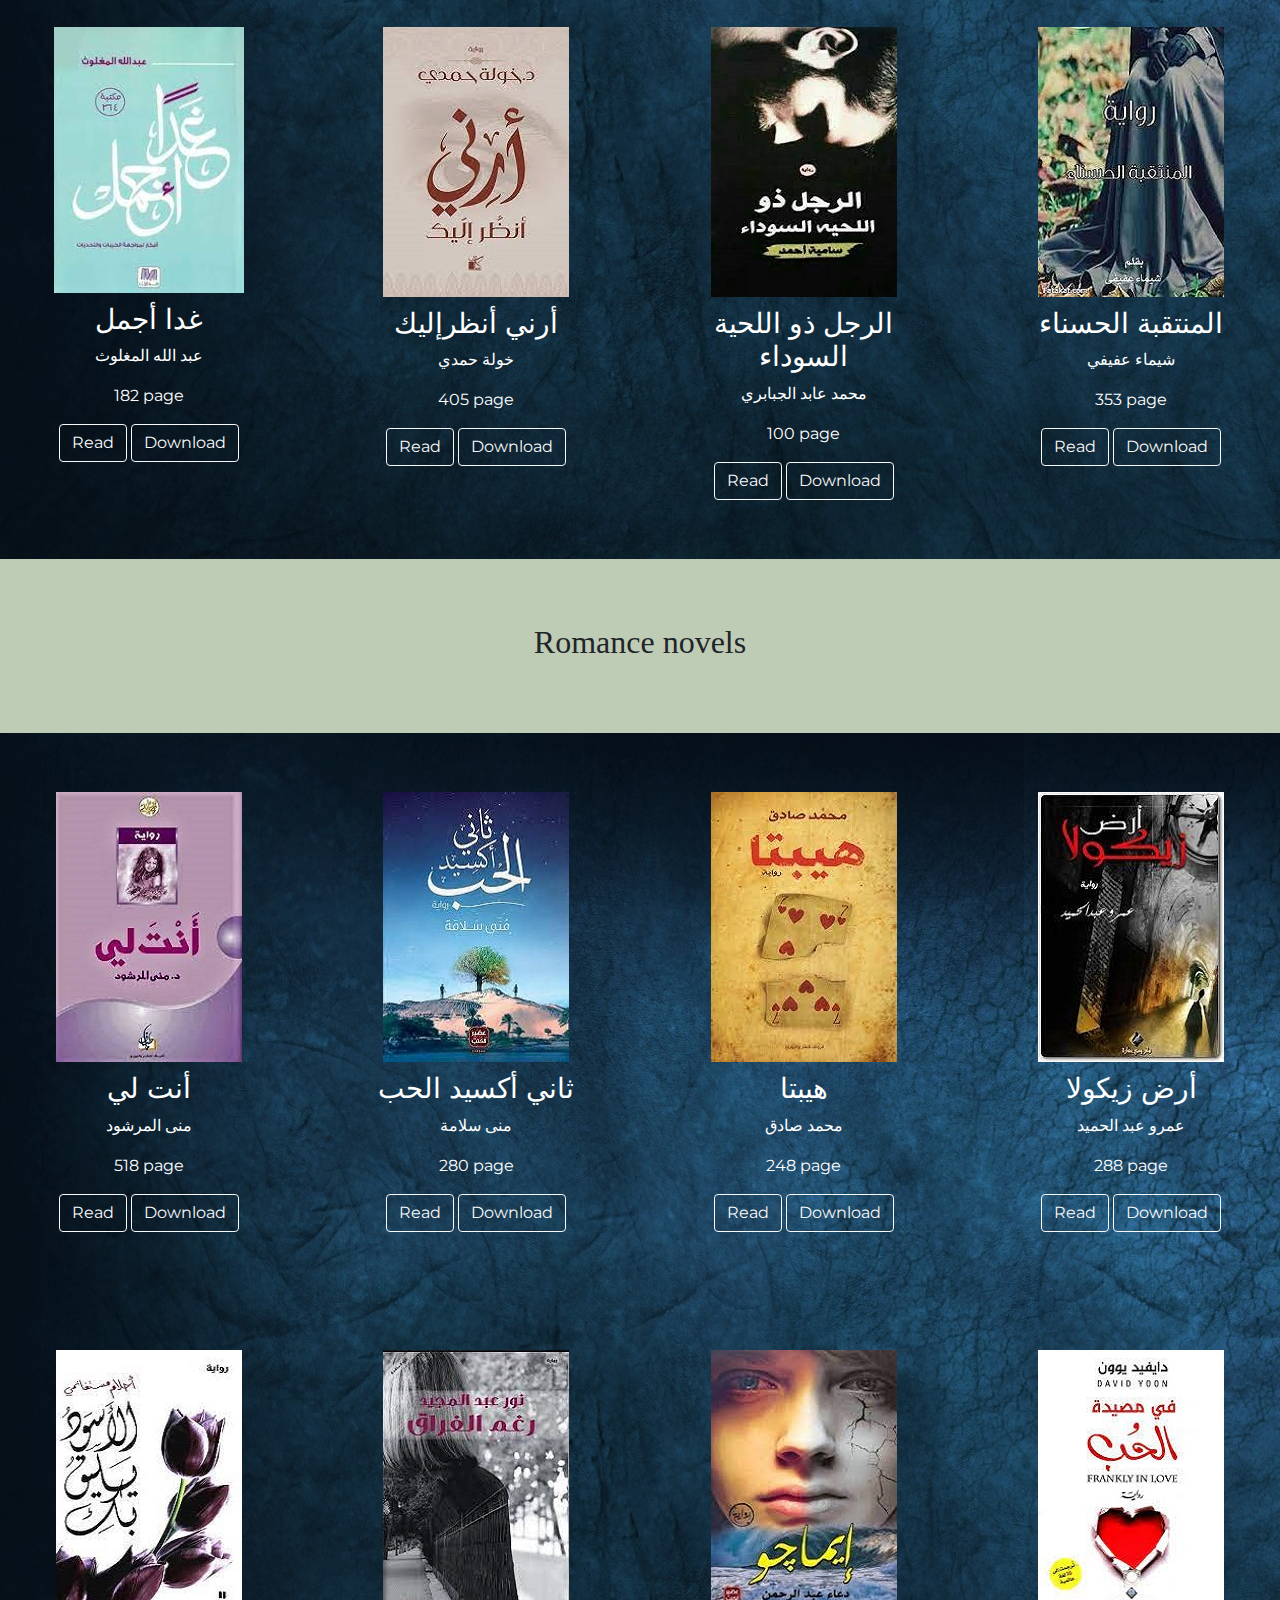
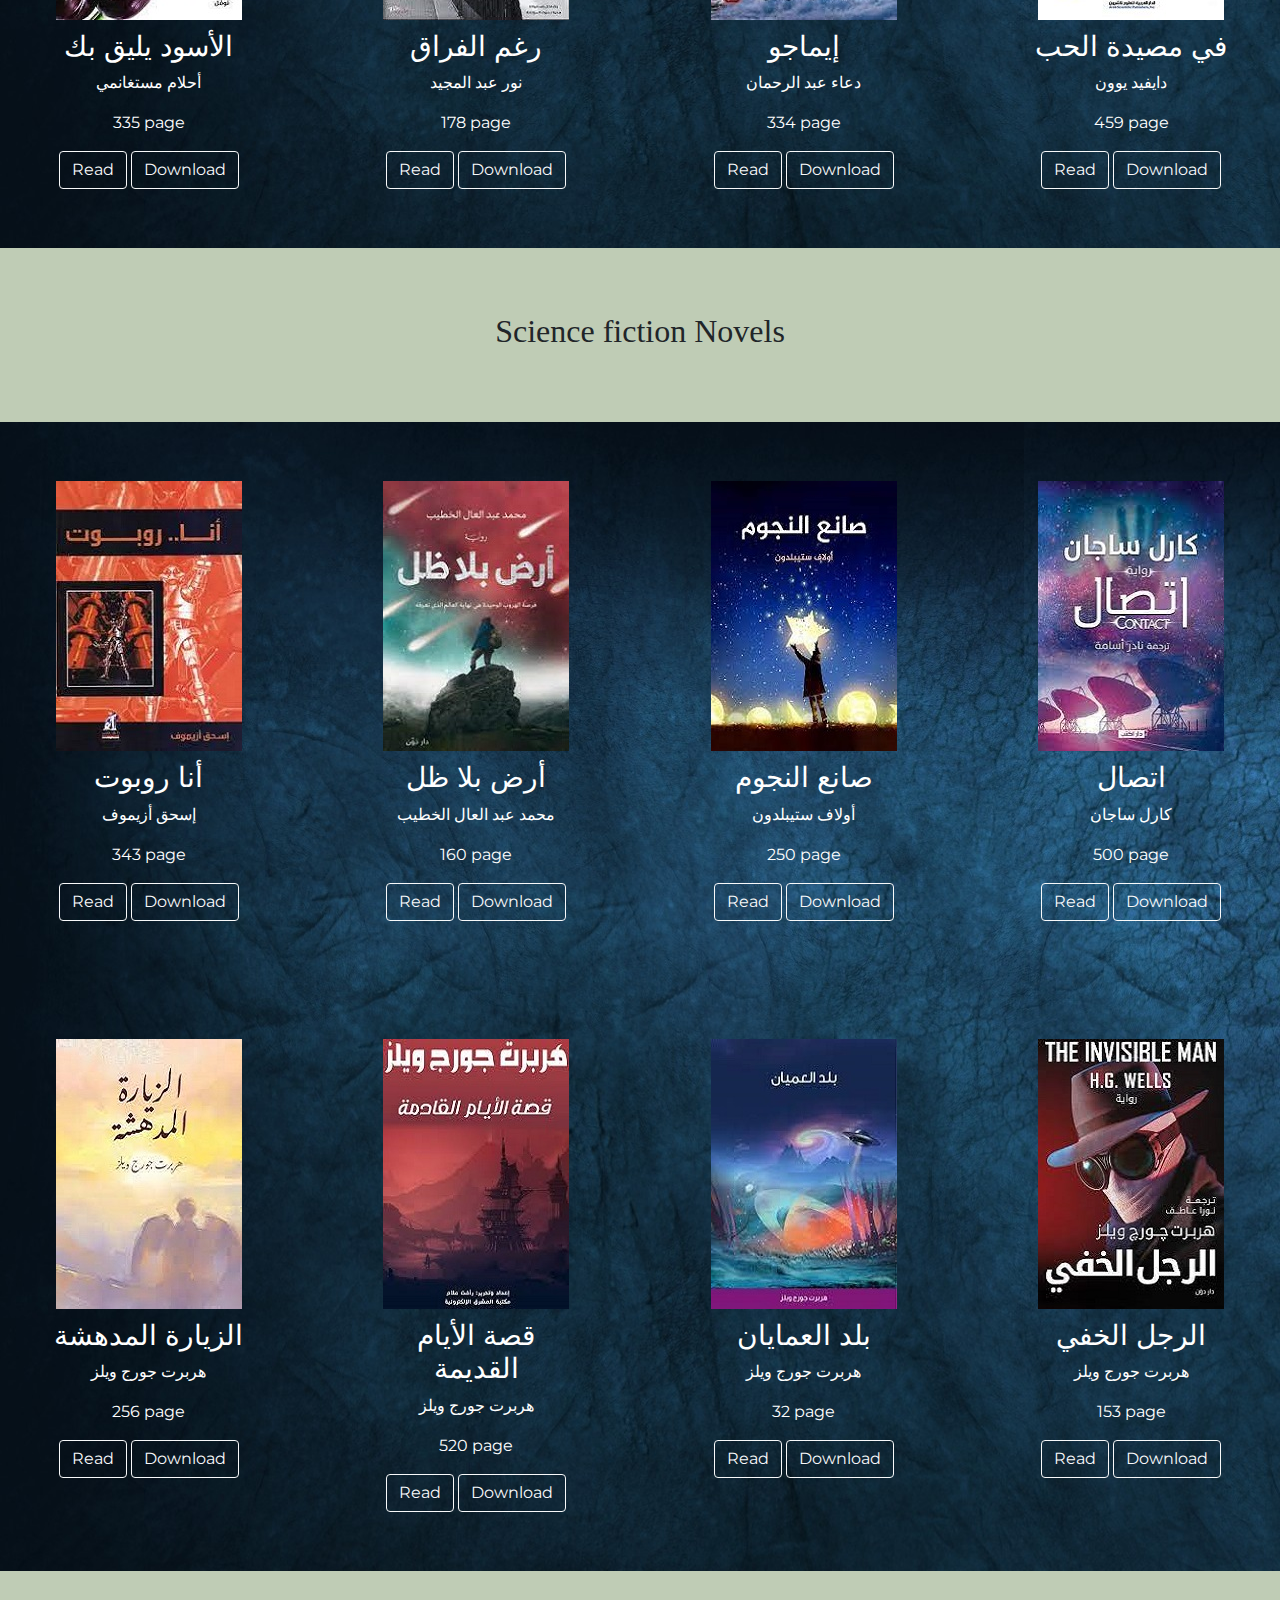
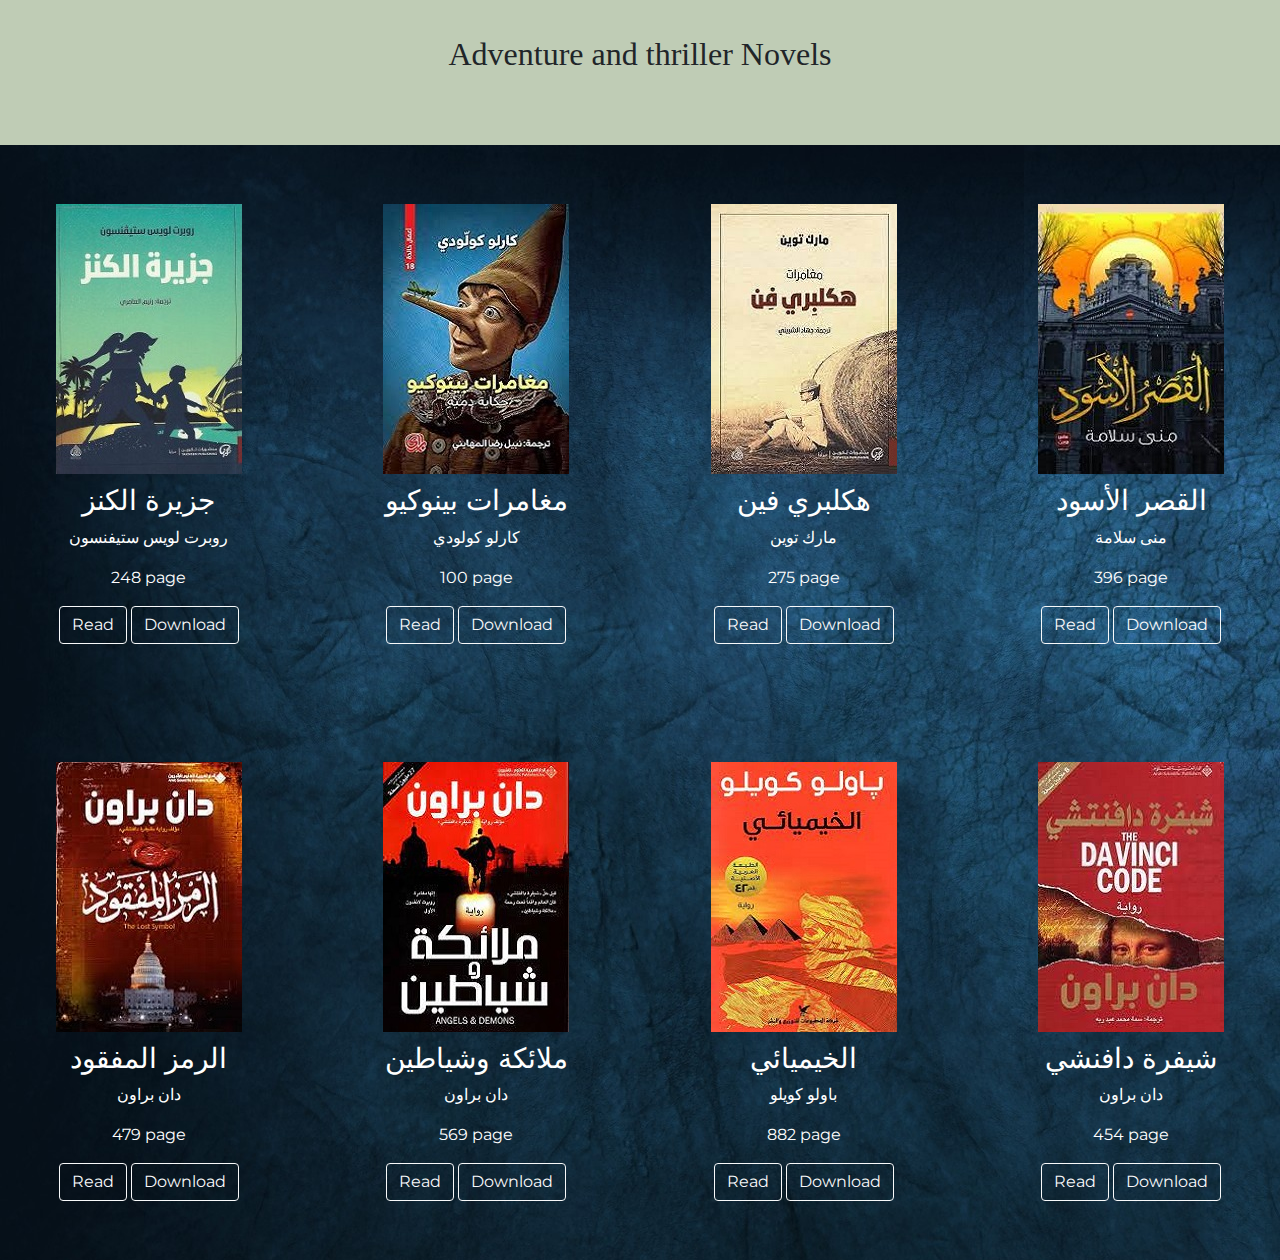
==== commit 3e75d691: "add image" ====
--- a/index.html
+++ b/index.html
@@ -47,10 +47,10 @@
                   Books
                 </a>
                 <ul class="dropdown-menu dropdown-menu-dark">
-                  <li><a class="dropdown-item" href="#B-1">human development</a></li>
+                  <li><a class="dropdown-item" href="#B-1">Human development</a></li>
                   <li><a class="dropdown-item" href="#B-2">Islamic </a></li>                 
-                  <li><a class="dropdown-item" href="#B-3">intellectual</a></li>
-                  <li><a class="dropdown-item" href="#B-4">social</a></li>
+                  <li><a class="dropdown-item" href="#B-3">Intellectual</a></li>
+                  <li><a class="dropdown-item" href="#B-4">Social</a></li>
                 </ul>
               </li>
               
@@ -61,7 +61,9 @@
                 <ul class="dropdown-menu dropdown-menu-dark">
                   <li><a class="dropdown-item" href="#B-5">Police</a></li>
                   <li><a class="dropdown-item" href="#B-6">Religious</a></li>
-                  <li><a class="dropdown-item" href="#B-7">romantic</a></li>
+                  <li><a class="dropdown-item" href="#B-7">Romantic</a></li>
+                  <li><a class="dropdown-item" href="#B-8">Imaginary</a></li>
+                  <li><a class="dropdown-item" href="#B-9">Adventure</a></li>
                 </ul>
               </li>
             </ul>
@@ -79,7 +81,7 @@
          <h1 class="hh">Perpetual Access Options for Leading eBook Collections in WB Xplore</h1>
        
          <h3 class="hh">The WB Xplore Digital Library offers online access to over
-          5,300 high-quality, technical eBook titles.</h3>
+          84 high-quality, technical eBook titles.</h3>
       </div>
     </div>
     
@@ -1019,26 +1021,205 @@
 
   </section>
 
-  <section id="">
-    <h3 class="b-1-h3"></h3>
+  <section id="B-8">
+    <h3 class="b-1-h3">Science fiction Novels</h3>
   </section>
 
   <section id="feature">
 
+    <div class="row">
       
     <div class="feature-box col-lg-3 col-md-6">
-      <img class="img-title" src="">
-      <h3></h3>
-      <p></p>
-      <p></p>
+      <img class="img-title" src="novel-23.jpg">
+      <h3>أنا روبوت</h3>
+      <p>إسحق أزيموف</p>
+      <p>343 page</p>
       <div class="button-box">
         <button type="button" class="btn btn-outline-light">Read</button>
         <button type="button" class="btn btn-outline-light">Download</button>
       </div>
     </div>
-
+      
+    <div class="feature-box col-lg-3 col-md-6">
+      <img class="img-title" src="novel-24.jpg">
+      <h3>أرض بلا ظل</h3>
+      <p>محمد عبد العال الخطيب</p>
+      <p>160 page</p>
+      <div class="button-box">
+        <button type="button" class="btn btn-outline-light">Read</button>
+        <button type="button" class="btn btn-outline-light">Download</button>
+      </div>
+    </div>
+      
+    <div class="feature-box col-lg-3 col-md-6">
+      <img class="img-title" src="novel-25.jpg">
+      <h3>صانع النجوم</h3>
+      <p>أولاف ستيبلدون</p>
+      <p>250 page</p>
+      <div class="button-box">
+        <button type="button" class="btn btn-outline-light">Read</button>
+        <button type="button" class="btn btn-outline-light">Download</button>
+      </div>
+    </div>
+      
+    <div class="feature-box col-lg-3 col-md-6">
+      <img class="img-title" src="novel-26.jpg">
+      <h3>اتصال</h3>
+      <p>كارل ساجان</p>
+      <p>500 page</p>
+      <div class="button-box">
+        <button type="button" class="btn btn-outline-light">Read</button>
+        <button type="button" class="btn btn-outline-light">Download</button>
+      </div>
+    </div>
+      
+    <div class="feature-box col-lg-3 col-md-6">
+      <img class="img-title" src="novel-27.jpg">
+      <h3>الزيارة المدهشة</h3>
+      <p>هربرت جورج ويلز</p>
+      <p>256 page</p>
+      <div class="button-box">
+        <button type="button" class="btn btn-outline-light">Read</button>
+        <button type="button" class="btn btn-outline-light">Download</button>
+      </div>
+    </div>
+      
+    <div class="feature-box col-lg-3 col-md-6">
+      <img class="img-title" src="novel-28.jpg">
+      <h3>قصة الأيام القديمة</h3>
+      <p>هربرت جورج ويلز</p>
+      <p>520 page</p>
+      <div class="button-box">
+        <button type="button" class="btn btn-outline-light">Read</button>
+        <button type="button" class="btn btn-outline-light">Download</button>
+      </div>
+    </div>
+      
+    <div class="feature-box col-lg-3 col-md-6">
+      <img class="img-title" src="novel-29.jpg">
+      <h3>بلد العمايان</h3>
+      <p>هربرت جورج ويلز</p>
+      <p>32 page</p>
+      <div class="button-box">
+        <button type="button" class="btn btn-outline-light">Read</button>
+        <button type="button" class="btn btn-outline-light">Download</button>
+      </div>
+    </div>
+      
+    <div class="feature-box col-lg-3 col-md-6">
+      <img class="img-title" src="novel-30.jpg">
+      <h3>الرجل الخفي</h3>
+      <p>هربرت جورج ويلز</p>
+      <p>153 page</p>
+      <div class="button-box">
+        <button type="button" class="btn btn-outline-light">Read</button>
+        <button type="button" class="btn btn-outline-light">Download</button>
+      </div>
+    </div>
+
+   </div>
     
   </section>
 
+  <section id="B-9">
+    <h3 class="b-1-h3">Adventure and thriller Novels</h3>
+  </section>
+
+  <section id="feature">
+
+    <div class="row">
+      
+      <div class="feature-box col-lg-3 col-md-6">
+        <img class="img-title" src="novel-31.jpg">
+        <h3>جزيرة الكنز</h3>
+        <p>روبرت لويس ستيفنسون </p>
+        <p>248 page</p>
+        <div class="button-box">
+          <button type="button" class="btn btn-outline-light">Read</button>
+          <button type="button" class="btn btn-outline-light">Download</button>
+        </div>
+      </div>
+      
+      <div class="feature-box col-lg-3 col-md-6">
+        <img class="img-title" src="novel-32.jpg">
+        <h3>مغامرات بينوكيو</h3>
+        <p>كارلو كولودي</p>
+        <p>100 page</p>
+        <div class="button-box">
+          <button type="button" class="btn btn-outline-light">Read</button>
+          <button type="button" class="btn btn-outline-light">Download</button>
+        </div>
+      </div>
+      
+      <div class="feature-box col-lg-3 col-md-6">
+        <img class="img-title" src="novel-34.jpg">
+        <h3>هكلبري فين</h3>
+        <p>مارك توين</p>
+        <p>275 page</p>
+        <div class="button-box">
+          <button type="button" class="btn btn-outline-light">Read</button>
+          <button type="button" class="btn btn-outline-light">Download</button>
+        </div>
+      </div>
+      
+      <div class="feature-box col-lg-3 col-md-6">
+        <img class="img-title" src="novel-37.jpg">
+        <h3>القصر الأسود</h3>
+        <p>منى سلامة</p>
+        <p>396 page</p>
+        <div class="button-box">
+          <button type="button" class="btn btn-outline-light">Read</button>
+          <button type="button" class="btn btn-outline-light">Download</button>
+        </div>
+      </div>
+      
+      <div class="feature-box col-lg-3 col-md-6">
+        <img class="img-title" src="novel-38.jpg">
+        <h3>الرمز المفقود</h3>
+        <p>دان براون</p>
+        <p>479 page</p>
+        <div class="button-box">
+          <button type="button" class="btn btn-outline-light">Read</button>
+          <button type="button" class="btn btn-outline-light">Download</button>
+        </div>
+      </div>
+      
+      <div class="feature-box col-lg-3 col-md-6">
+        <img class="img-title" src="novel-39.jpg">
+        <h3>ملائكة وشياطين</h3>
+        <p>دان براون</p>
+        <p>569 page</p>
+        <div class="button-box">
+          <button type="button" class="btn btn-outline-light">Read</button>
+          <button type="button" class="btn btn-outline-light">Download</button>
+        </div>
+      </div>
+      
+      <div class="feature-box col-lg-3 col-md-6">
+        <img class="img-title" src="novel-40.jpg">
+        <h3>الخيميائي</h3>
+        <p>باولو كويلو</p>
+        <p>882 page</p>
+        <div class="button-box">
+          <button type="button" class="btn btn-outline-light">Read</button>
+          <button type="button" class="btn btn-outline-light">Download</button>
+        </div>
+      </div>
+      
+      <div class="feature-box col-lg-3 col-md-6">
+        <img class="img-title" src="novel-41.jpg">
+        <h3>شيفرة دافنشي</h3>
+        <p>دان براون</p>
+        <p>454 page</p>
+        <div class="button-box">
+          <button type="button" class="btn btn-outline-light">Read</button>
+          <button type="button" class="btn btn-outline-light">Download</button>
+        </div>
+      </div>
+
+    </div>
+    
+  </section>
+
 </body>
 </html>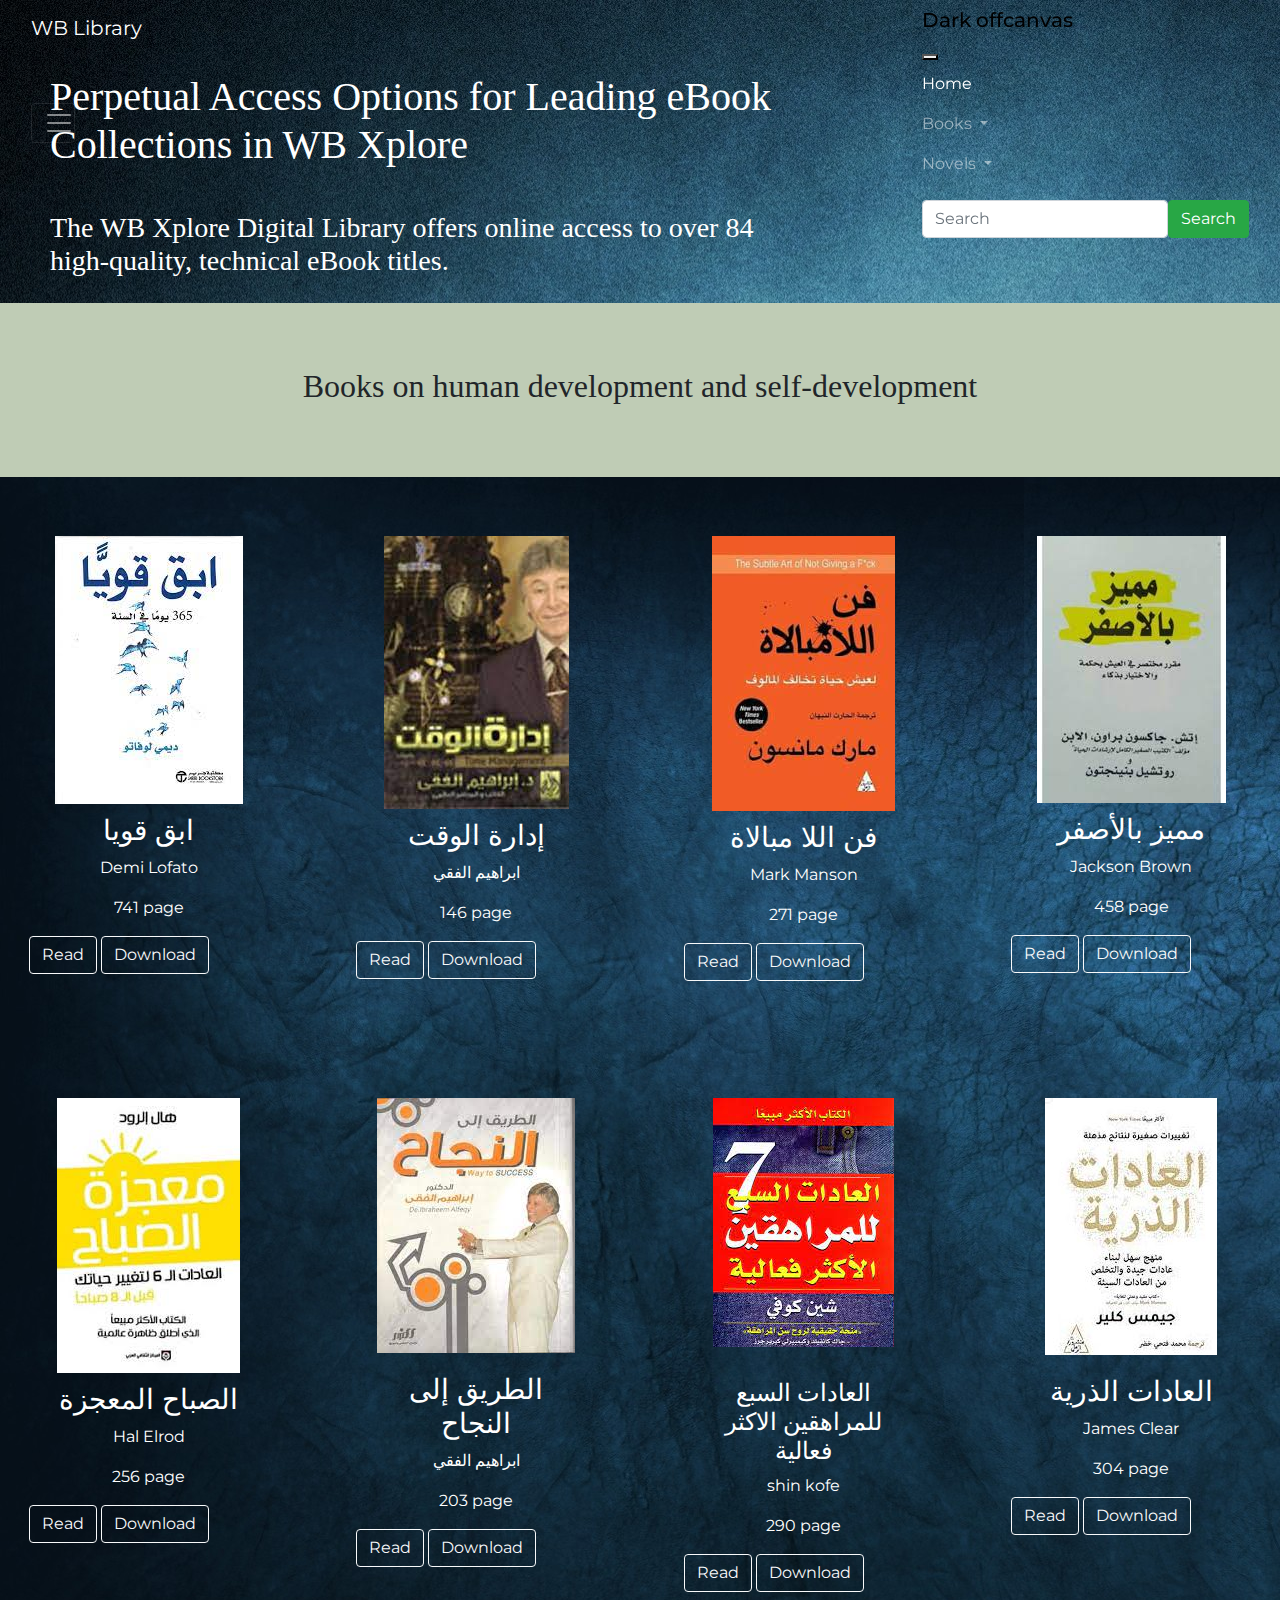
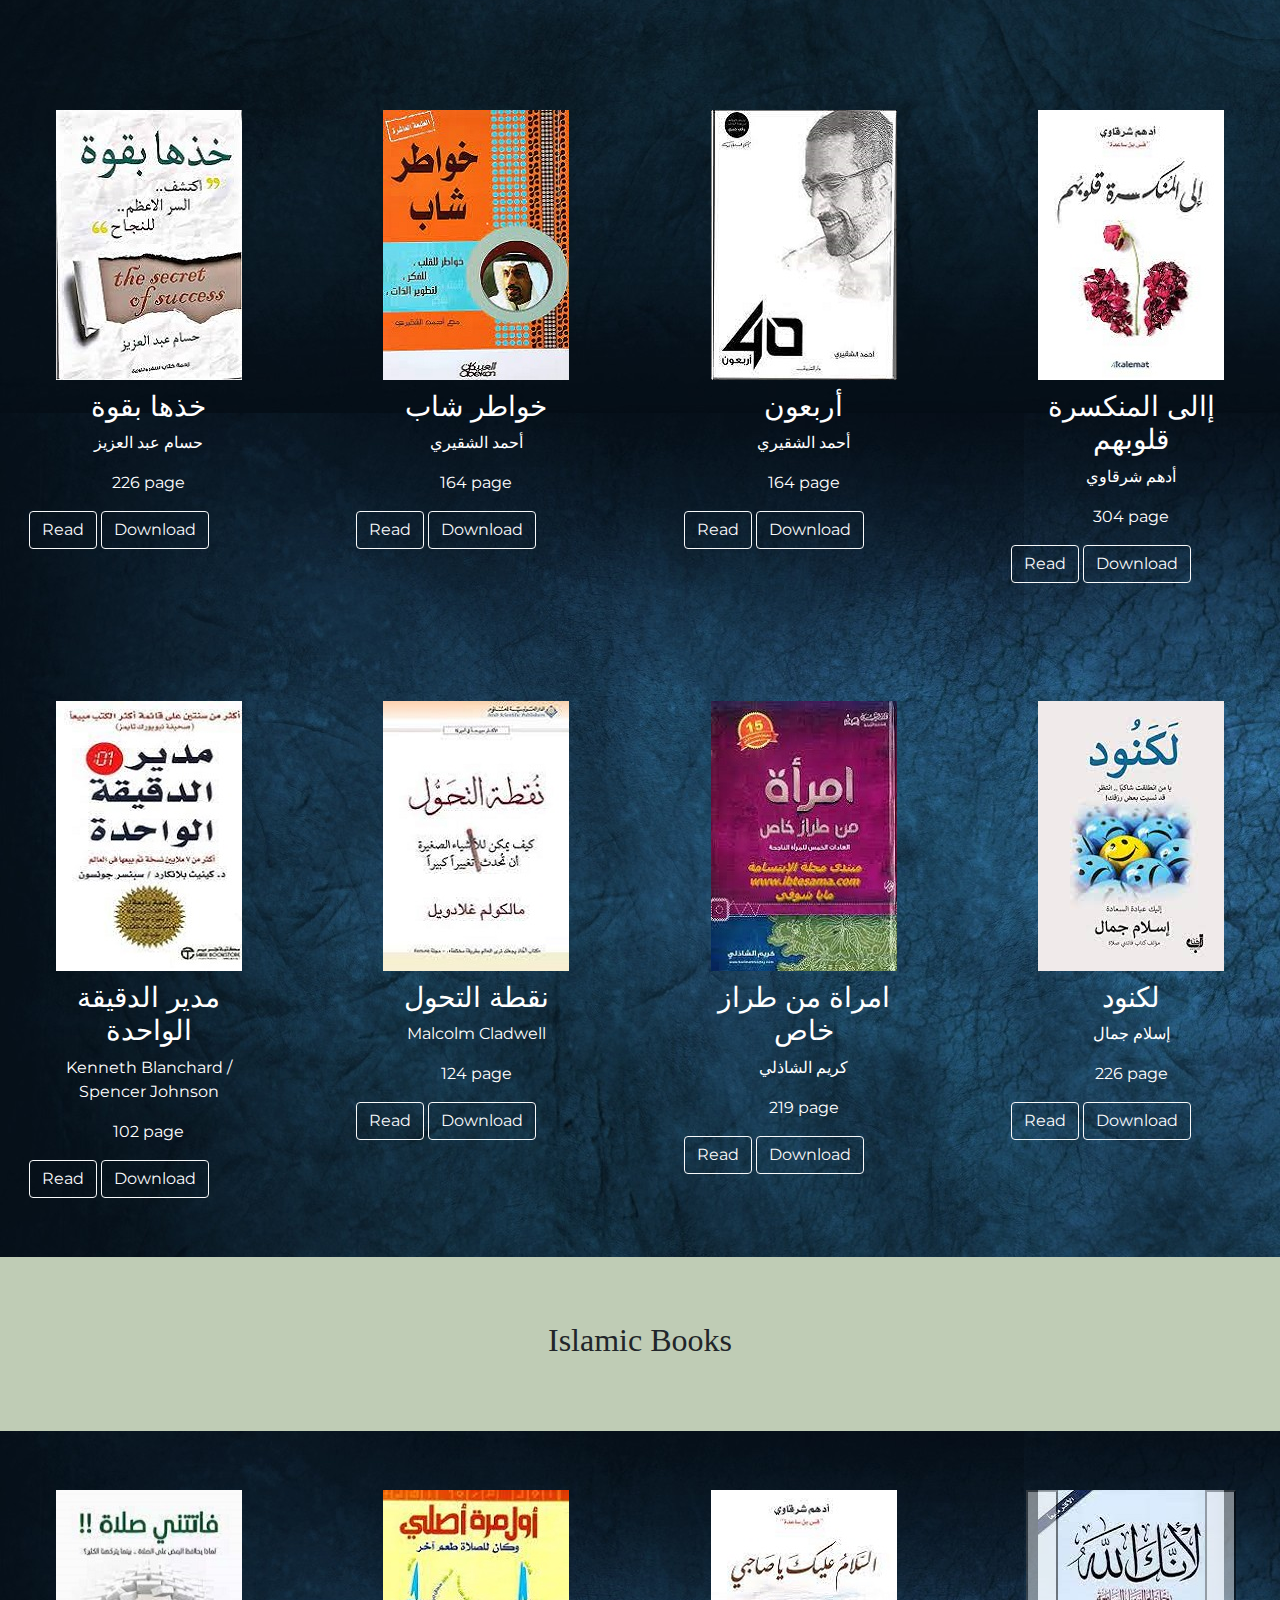
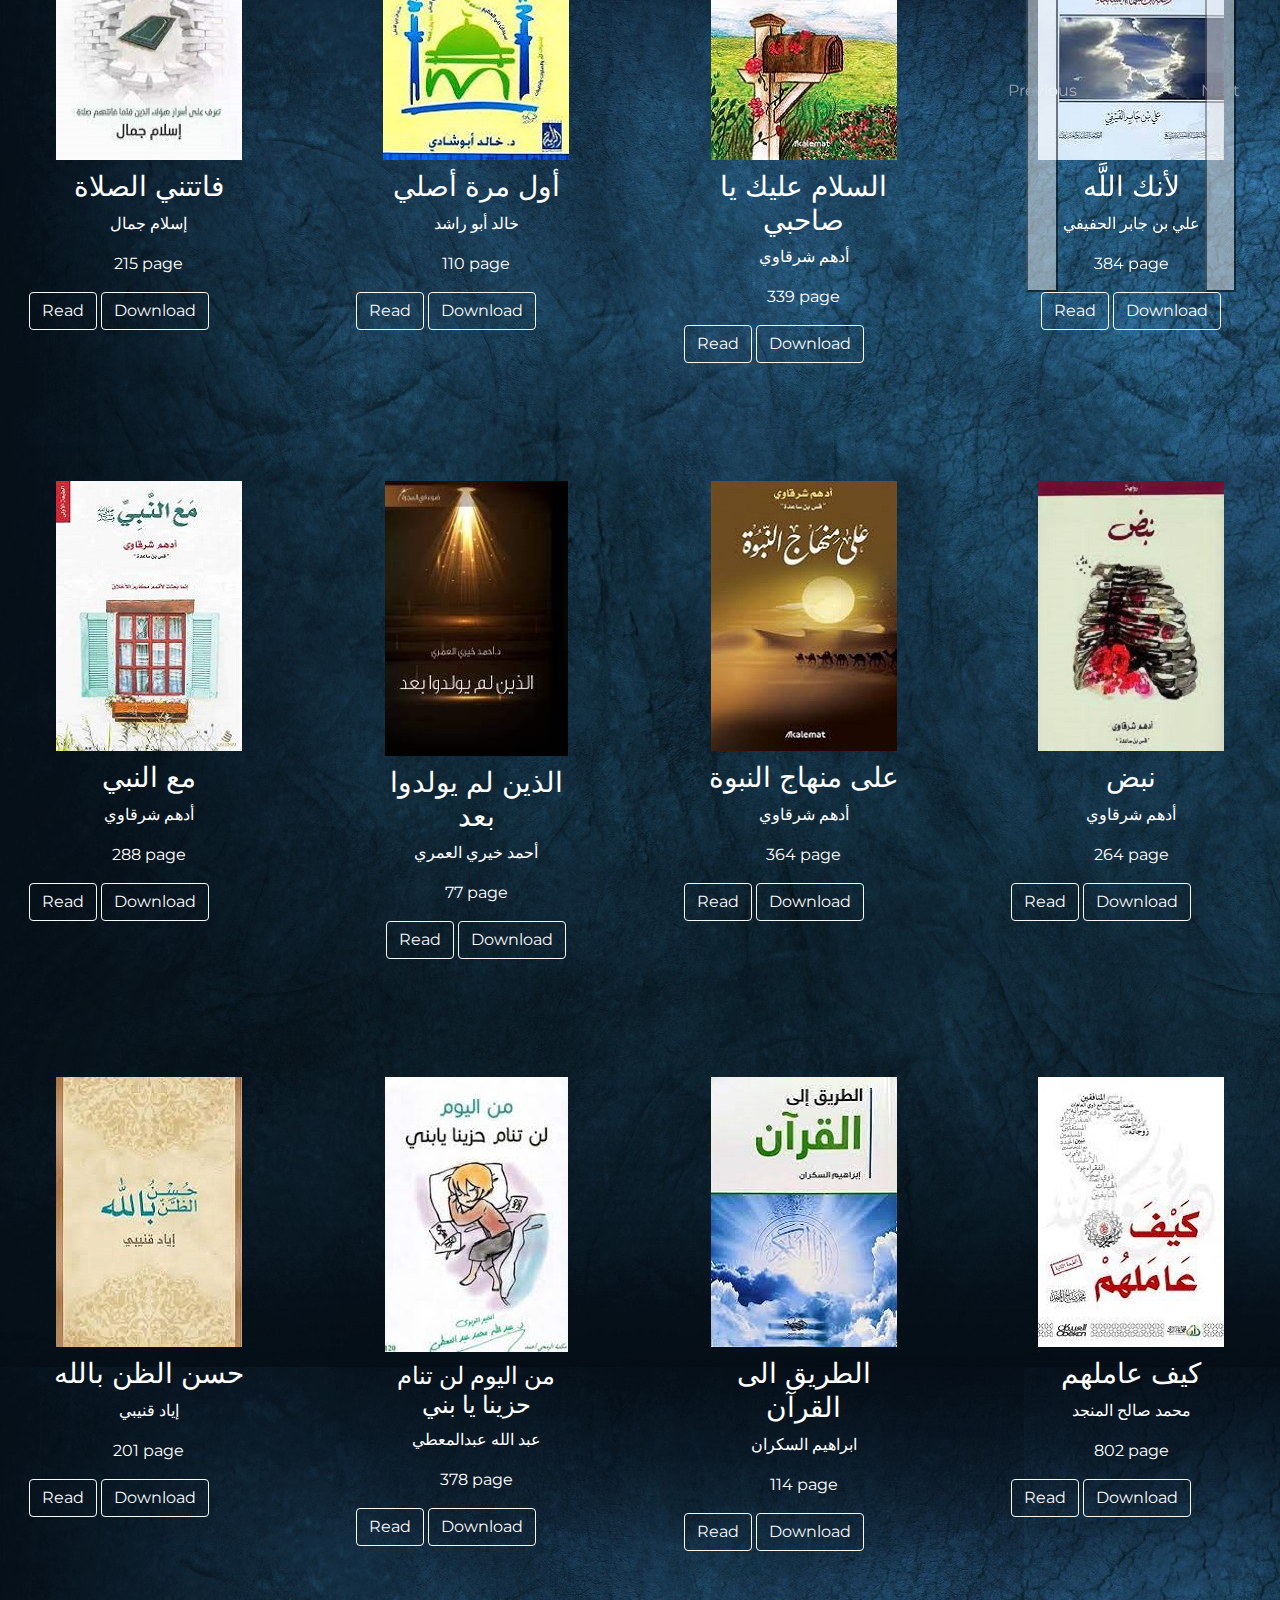
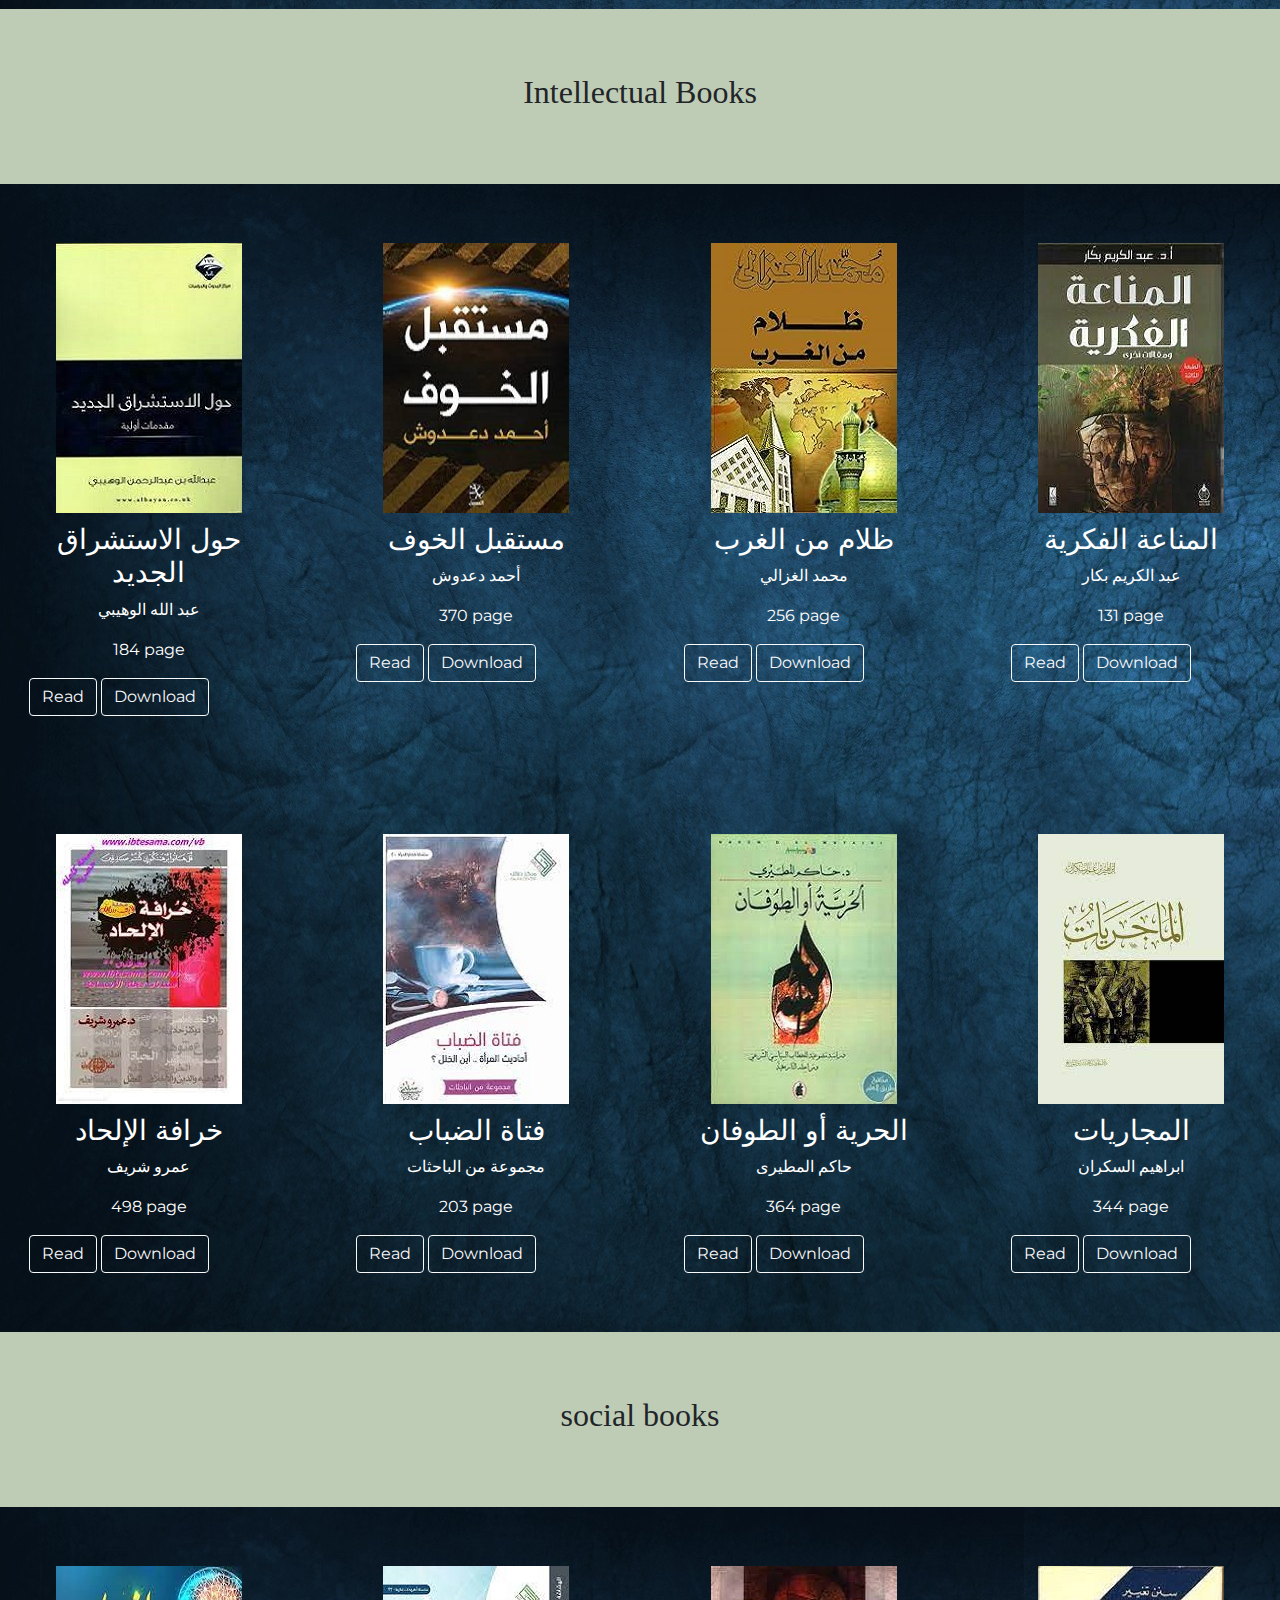
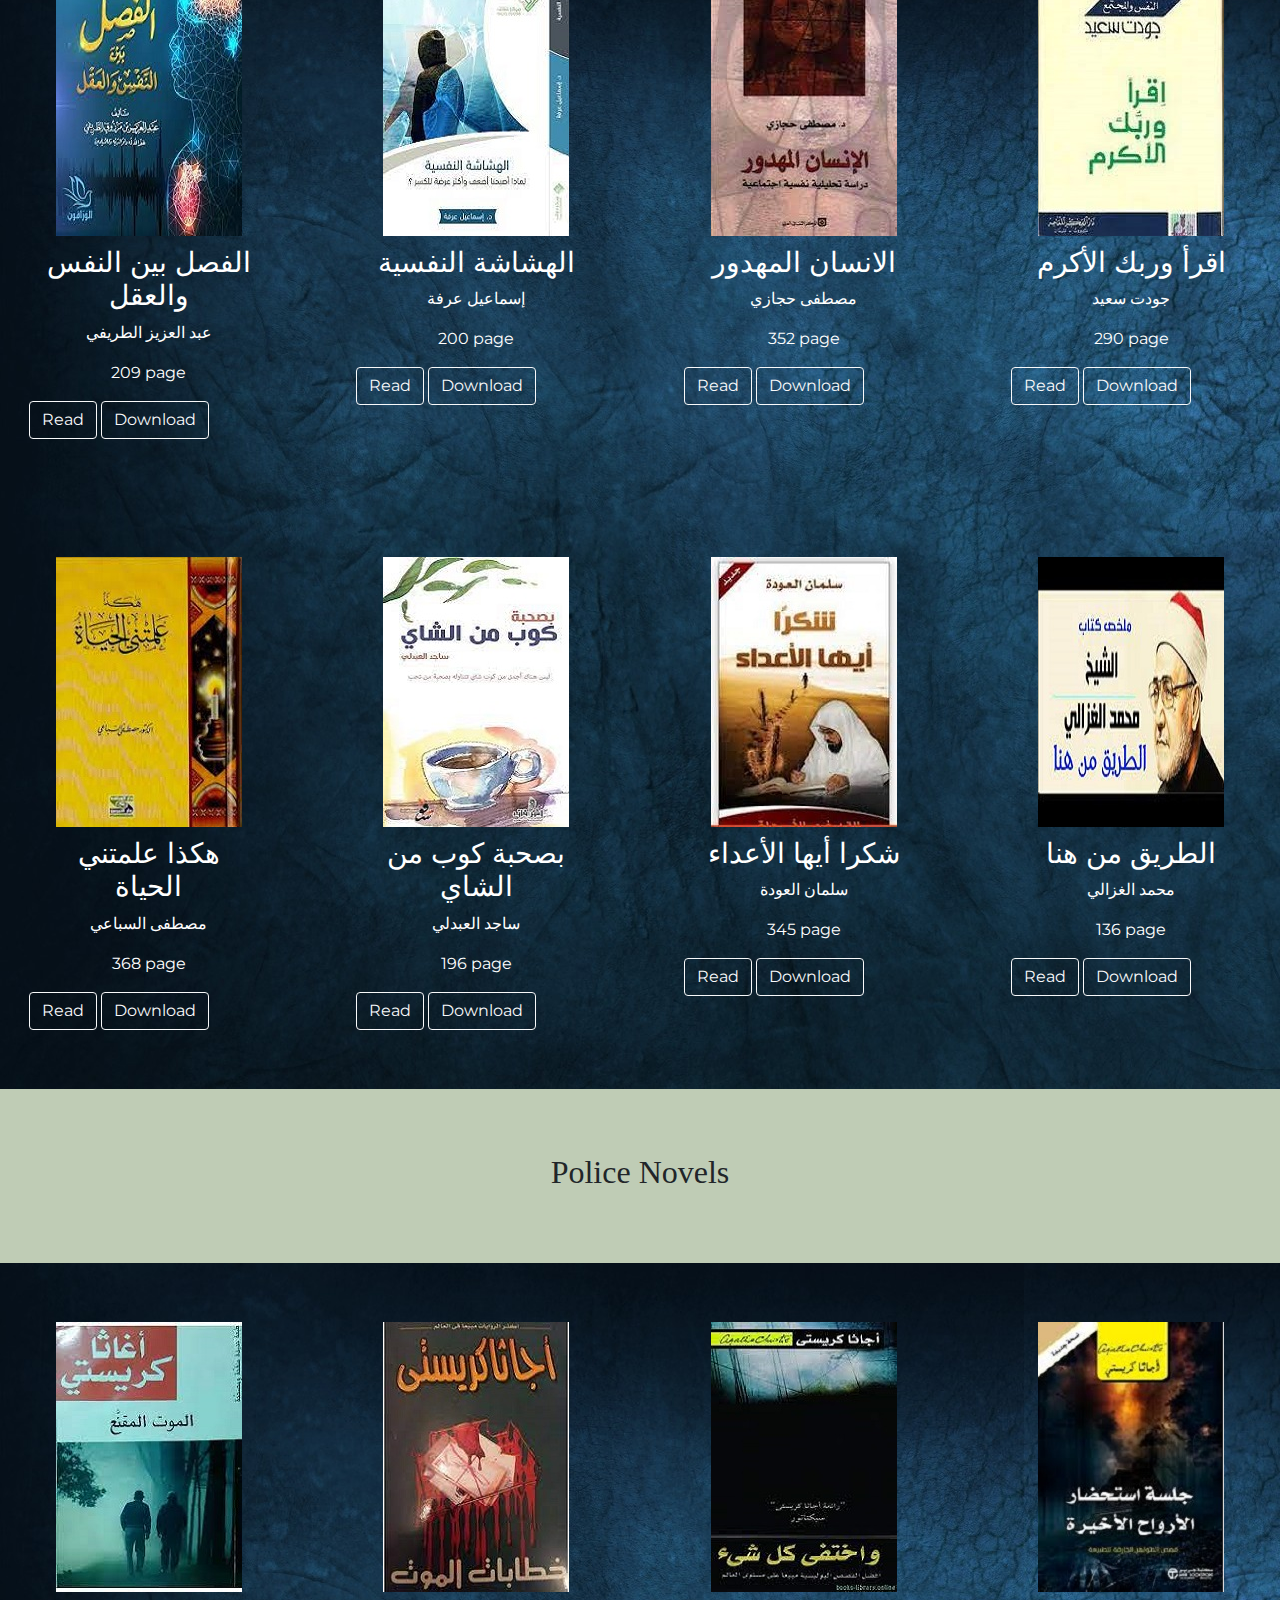
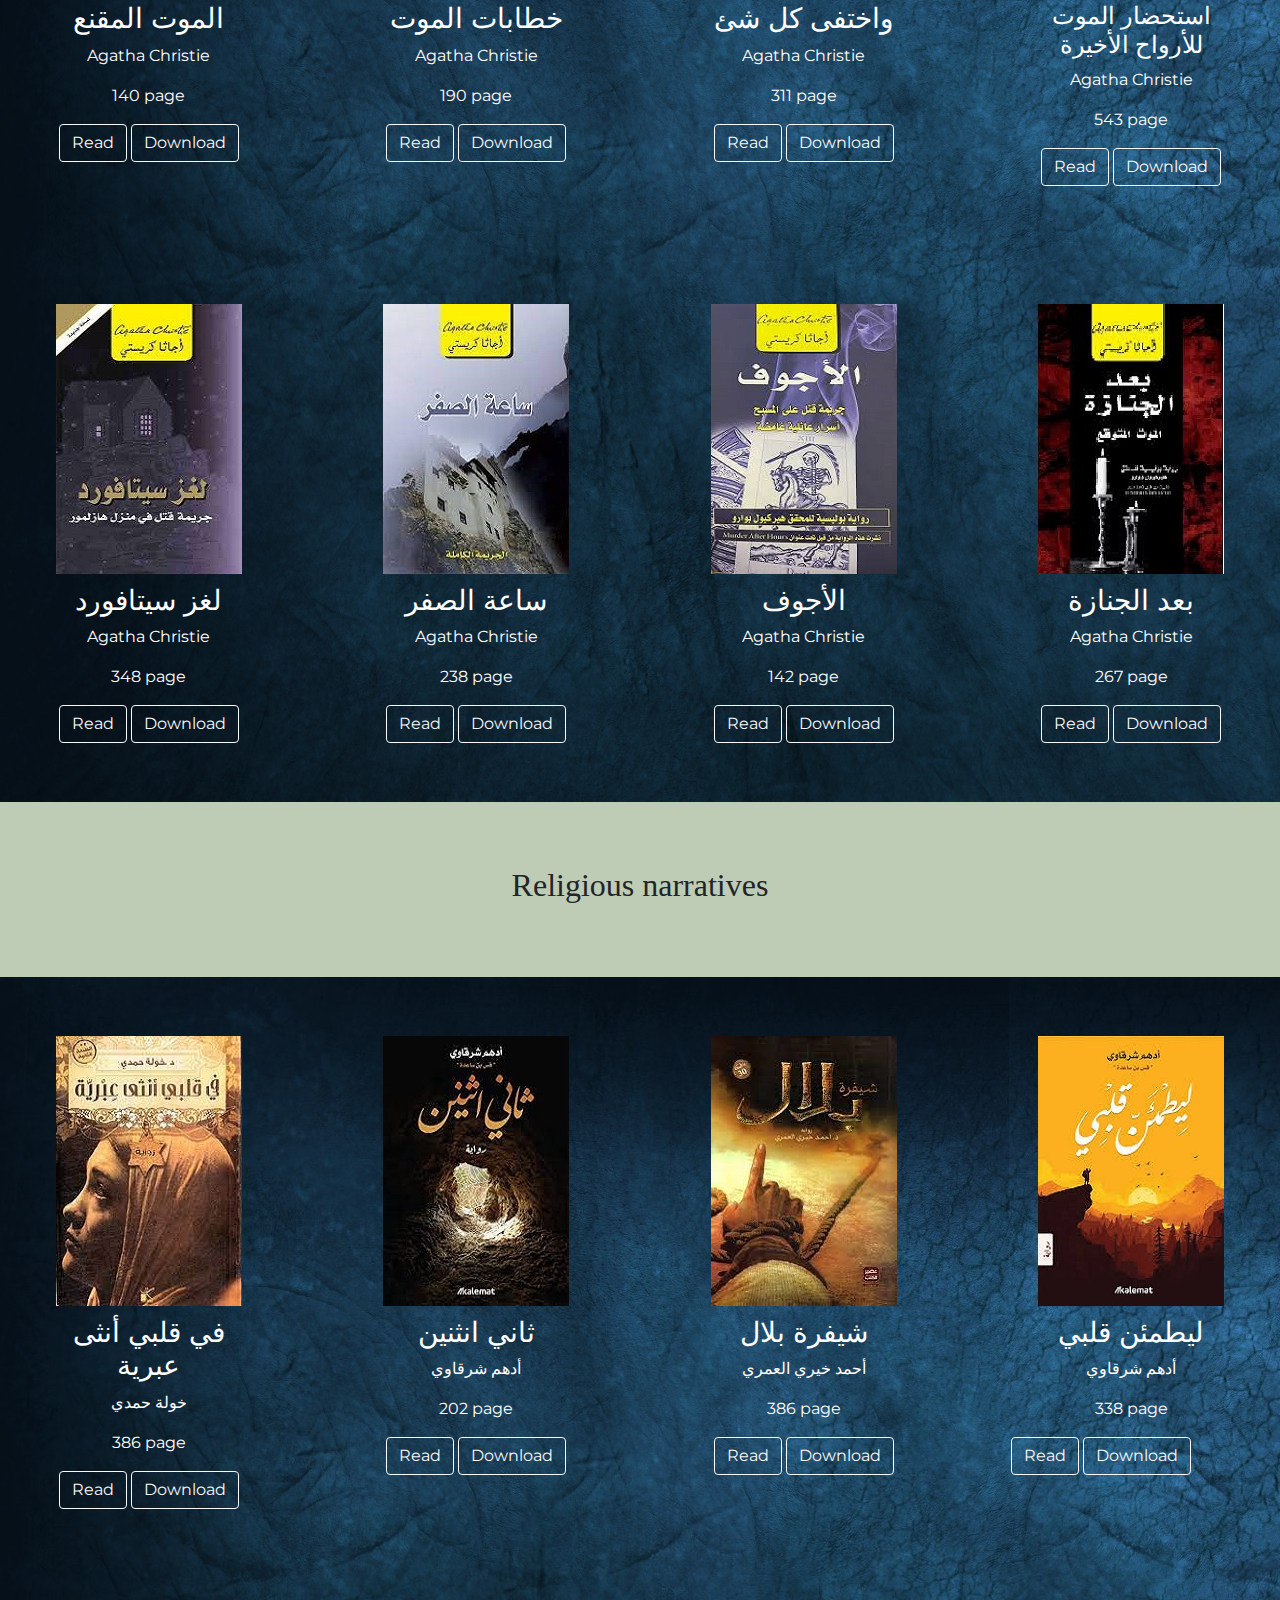
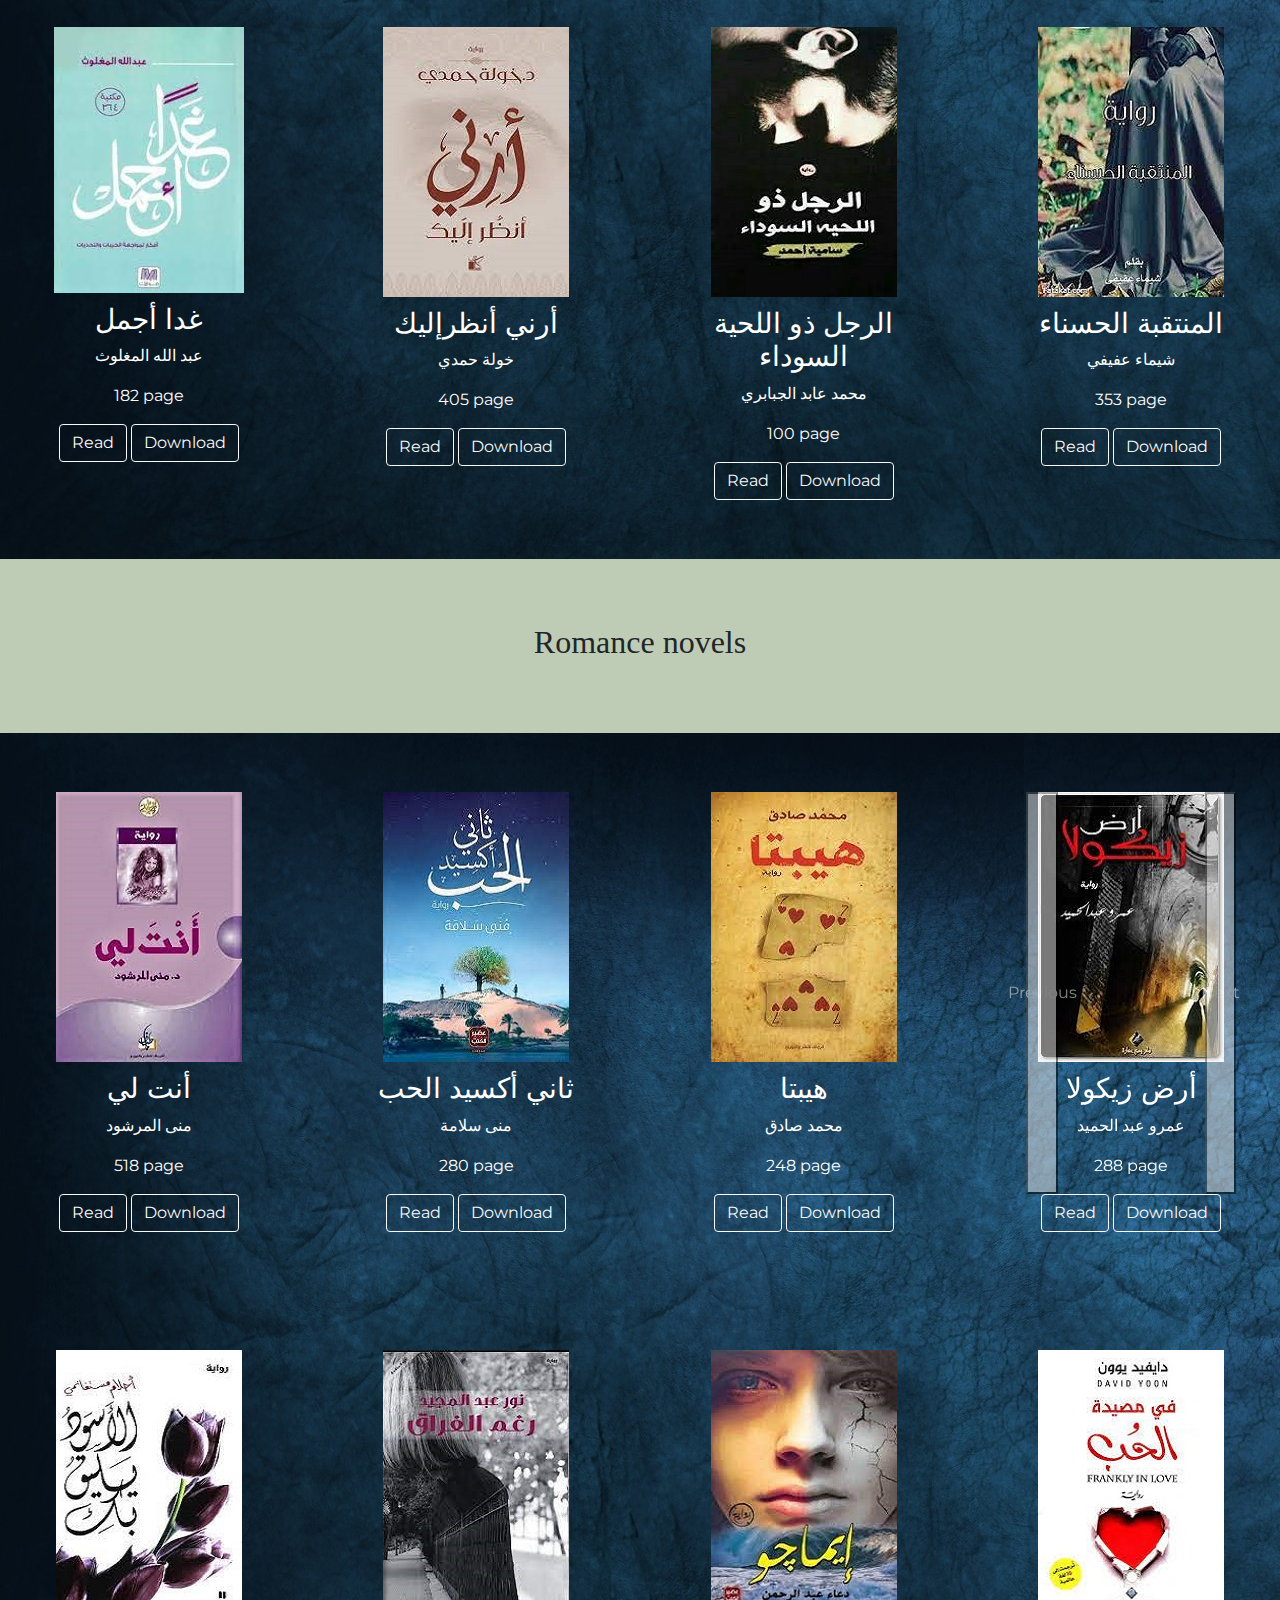
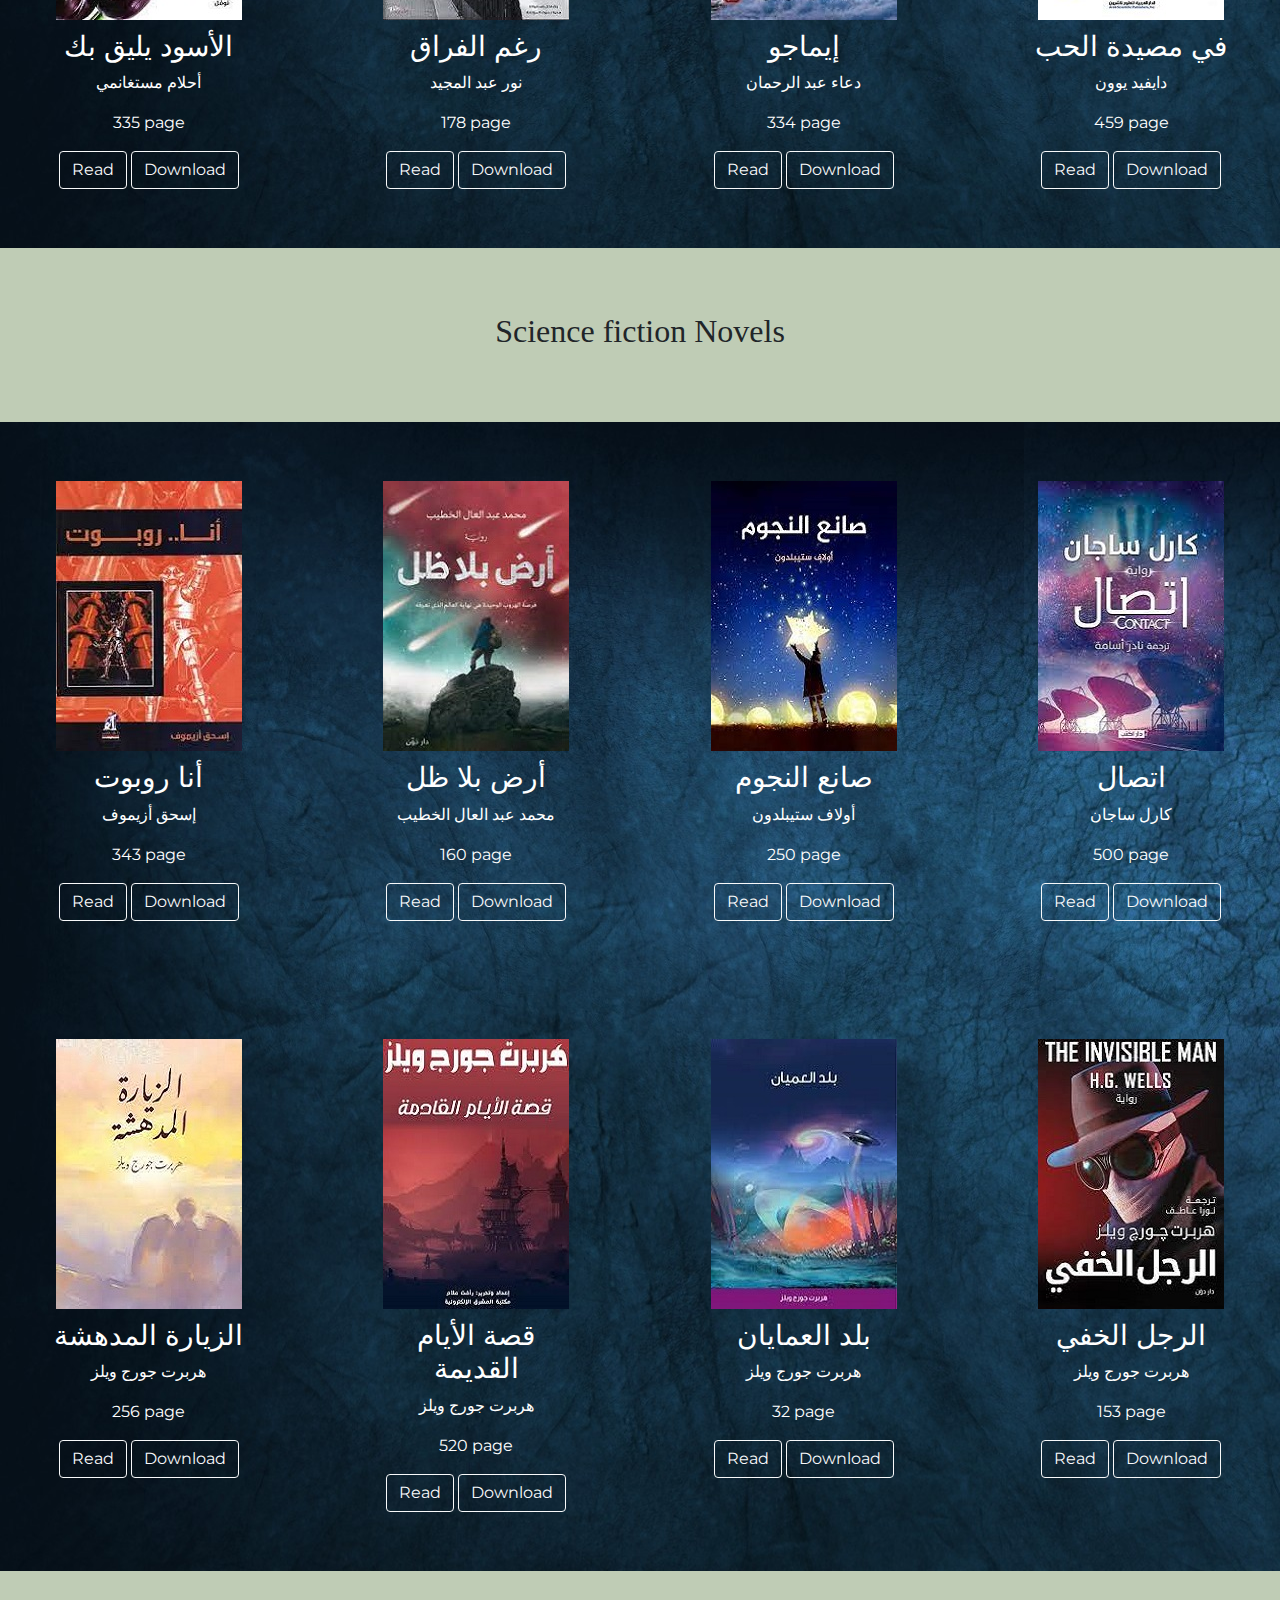
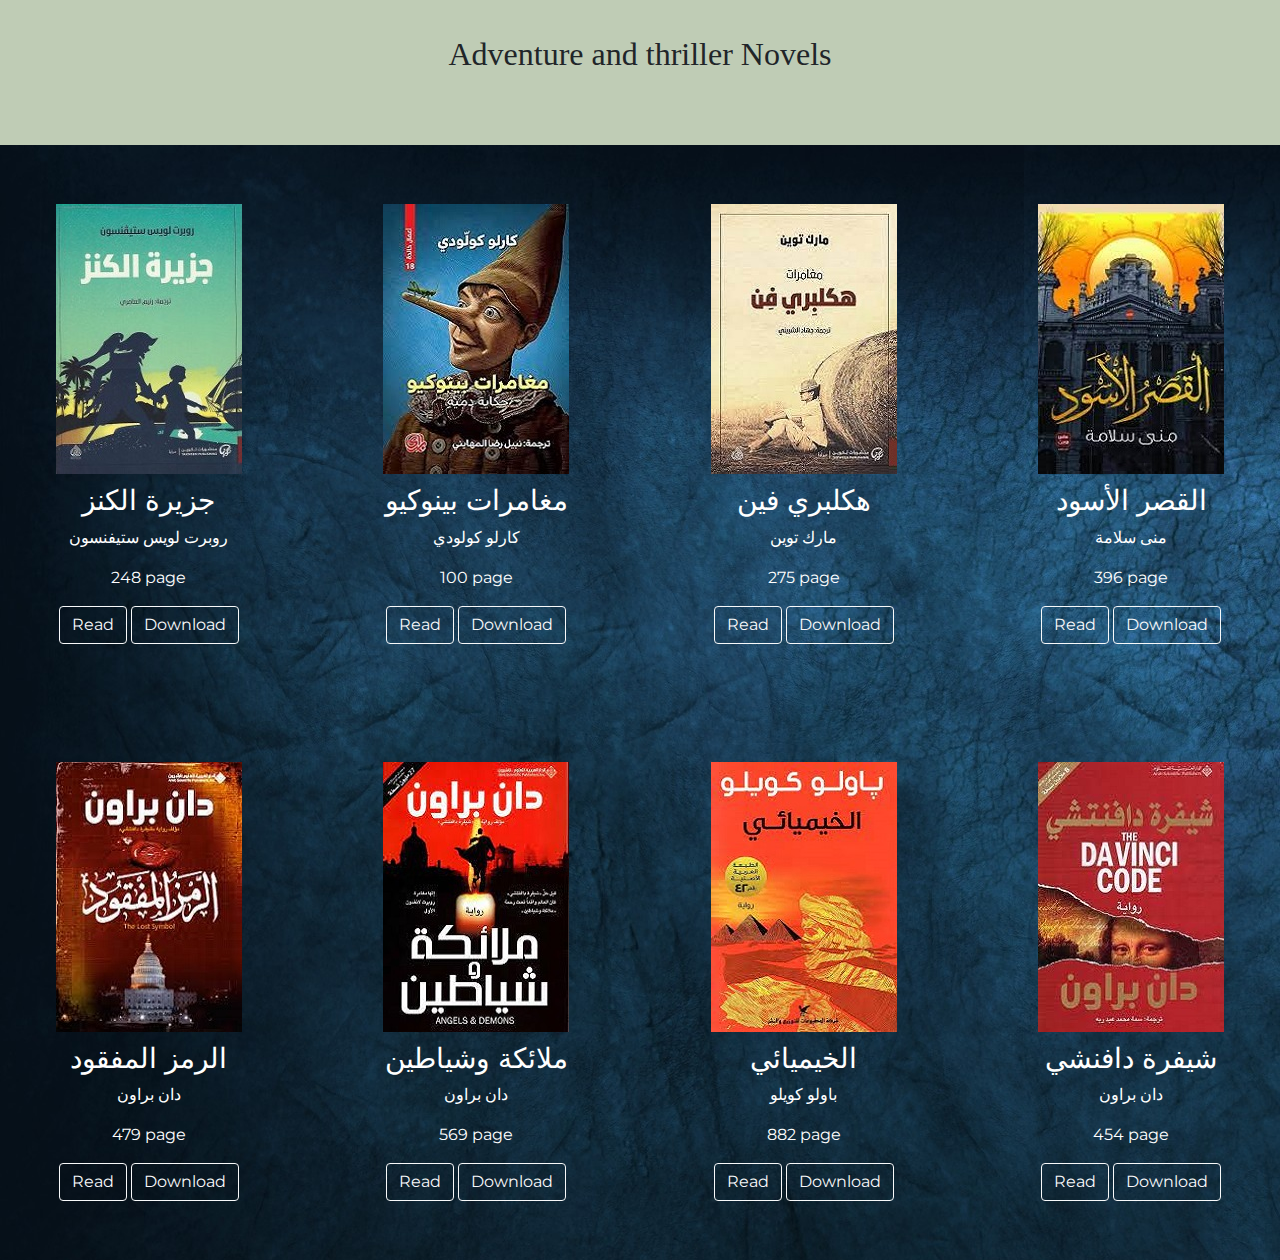
==== commit abff3613: "slide" ====
--- a/index.html
+++ b/index.html
@@ -357,17 +357,35 @@
      </div>
 
      <div class="feature-box col-lg-3 col-md-6">
-       <img class="img-title" src="book-18.jpg">
-       <h3>لأنك اللَّه</h3>
-       <p>علي بن جابر الحفيفي</p>
-       <p>384 page</p>
-       <div class="row">
-         <div class="button-box">
-           <button type="button" class="btn btn-outline-light">Read</button>
-           <button type="button" class="btn btn-outline-light">Download</button>
-         </div>
-       </div> 
-     </div>
+      <div id="carouselExample" class="carousel slide">
+        <div class="carousel-inner">
+          <div class="carousel-item active">
+            <img class="img-title" src="book-18.jpg">
+            <h3>لأنك اللَّه</h3>
+            <p>علي بن جابر الحفيفي</p>
+            <p>384 page</p>
+          </div>
+          <div class="carousel-item">
+            <img src="book-45.jpg" class="img-title">
+            <h3>لأنك الله 2</h3>
+            <p>علي بن جابر الحفيفي</p>
+            <p>192 page</p>
+          </div>
+        </div>
+        <button class="carousel-control-prev" type="button" data-bs-target="#carouselExample" data-bs-slide="prev">
+          <span class="carousel-control-prev-icon" aria-hidden="true"></span>
+          <span class="visually-hidden">Previous</span>
+        </button>
+        <button class="carousel-control-next" type="button" data-bs-target="#carouselExample" data-bs-slide="next">
+          <span class="carousel-control-next-icon" aria-hidden="true"></span>
+          <span class="visually-hidden">Next</span>
+        </button>
+      </div>
+      <div class="button-box">
+        <button type="button" class="btn btn-outline-light">Read</button>
+        <button type="button" class="btn btn-outline-light">Download</button>
+      </div>
+    </div>
 
      <div class="feature-box col-lg-3 col-md-6">
        <img class="img-title" src="book-13.jpg">
@@ -956,18 +974,36 @@
         </div>
       </div>
 
-      
-      <div class="feature-box col-lg-3 col-md-6">
-        <img class="img-title" src="novel-3.jpg">
-        <h3>أرض زيكولا</h3>
-        <p>عمرو عبد الحميد</p>
-        <p>288 page</p>
-        <div class="button-box">
-          <button type="button" class="btn btn-outline-light">Read</button>
-          <button type="button" class="btn btn-outline-light">Download</button>
-        </div>
-      </div>
-
+      <div class="feature-box col-lg-3 col-md-6">
+        <div id="carouselExample" class="carousel slide">
+          <div class="carousel-inner">
+            <div class="carousel-item active">
+              <img class="img-title" src="novel-3.jpg">
+              <h3>أرض زيكولا</h3>
+              <p>عمرو عبد الحميد</p>
+              <p>288 page</p>
+            </div>
+            <div class="carousel-item">
+              <img src="novel-33.jpg" class="img-title">
+              <h3>إماريتا</h3>
+              <p>عمرو عبد الحميد</p>
+              <p>328 page</p>
+            </div>
+          </div>
+          <button class="carousel-control-prev" type="button" data-bs-target="#carouselExample" data-bs-slide="prev">
+            <span class="carousel-control-prev-icon" aria-hidden="true"></span>
+            <span class="visually-hidden">Previous</span>
+          </button>
+          <button class="carousel-control-next" type="button" data-bs-target="#carouselExample" data-bs-slide="next">
+            <span class="carousel-control-next-icon" aria-hidden="true"></span>
+            <span class="visually-hidden">Next</span>
+          </button>
+        </div>
+        <div class="button-box">
+          <button type="button" class="btn btn-outline-light">Read</button>
+          <button type="button" class="btn btn-outline-light">Download</button>
+        </div>
+      </div>
       
       <div class="feature-box col-lg-3 col-md-6">
         <img class="img-title" src="novel-10.jpg">
--- a/css/styles.css
+++ b/css/styles.css
@@ -56,3 +56,15 @@
 .navbar-toggler{
     padding-right: 0%;
 }
+
+/* footer */
+
+
+#footer {
+    padding: 7% 15%;
+    text-align: center;
+}
+
+.social-icon {
+    margin: 20px 10px;
+}
